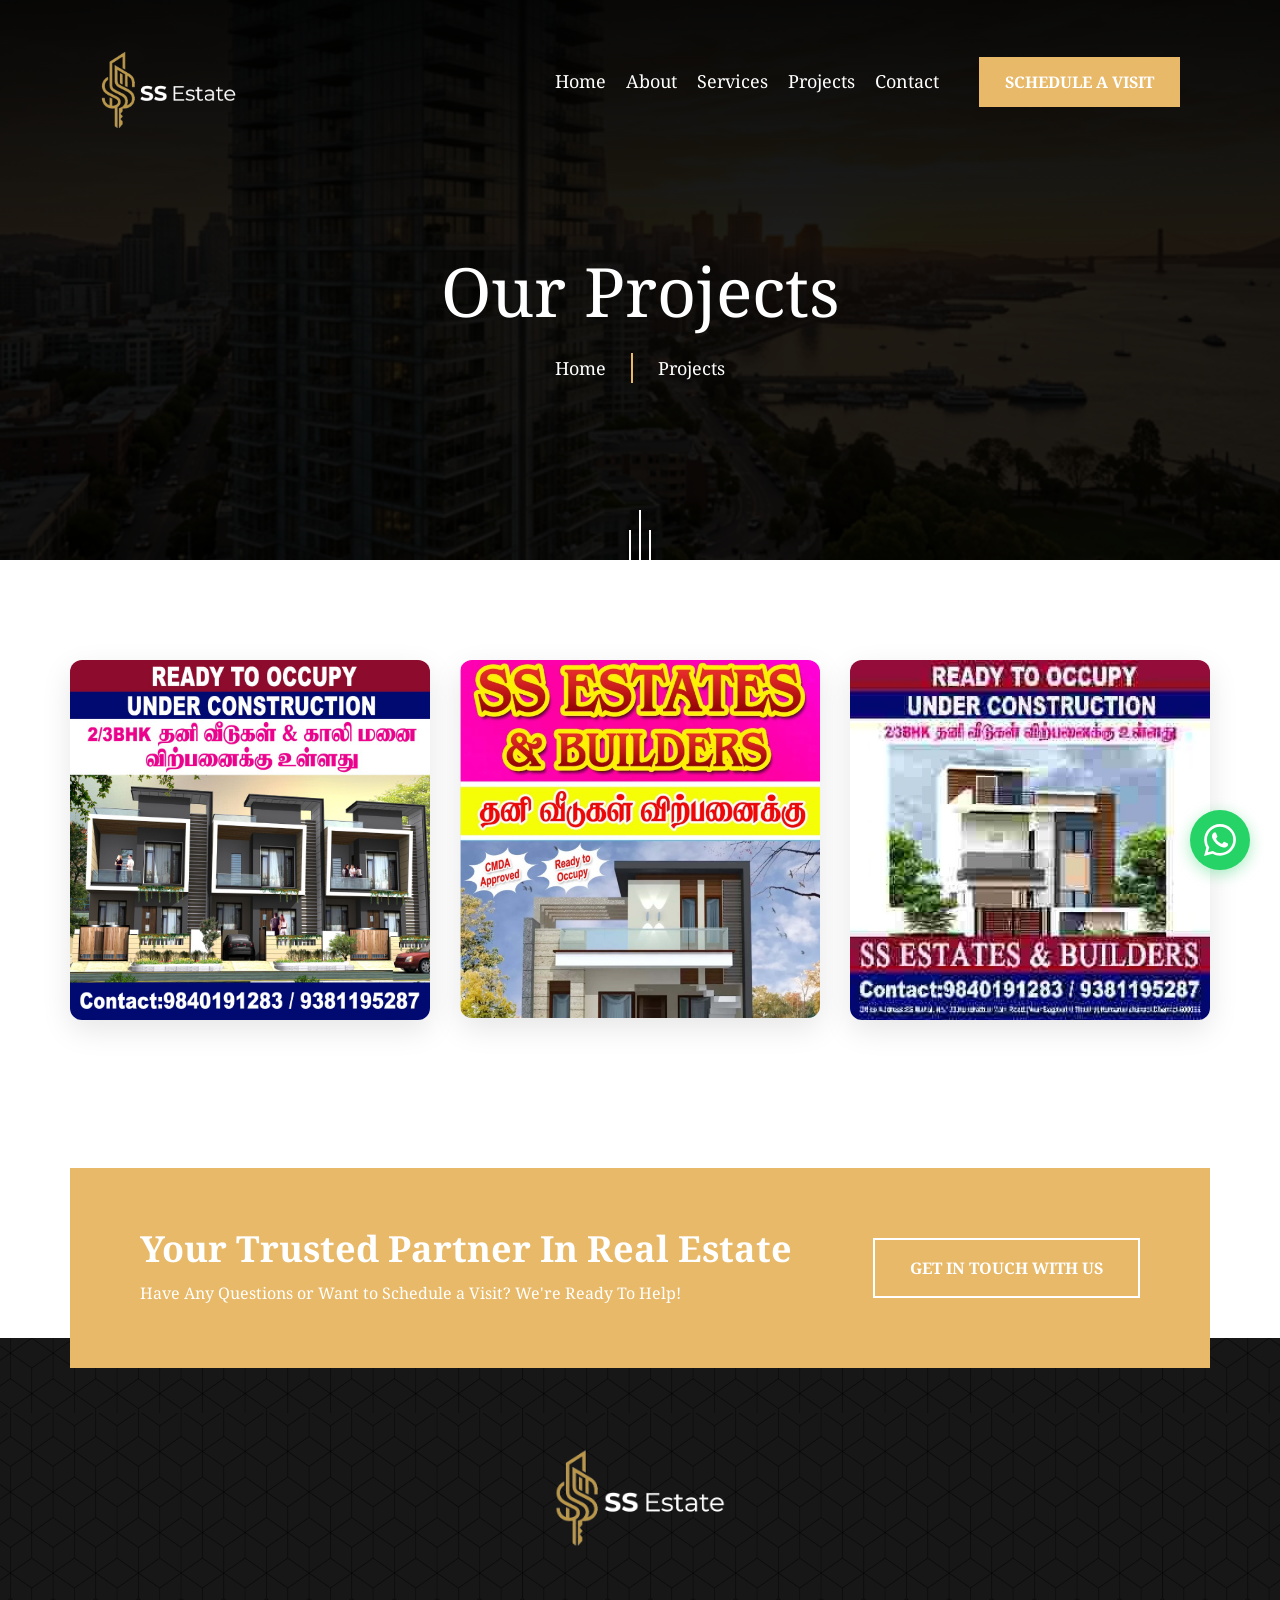
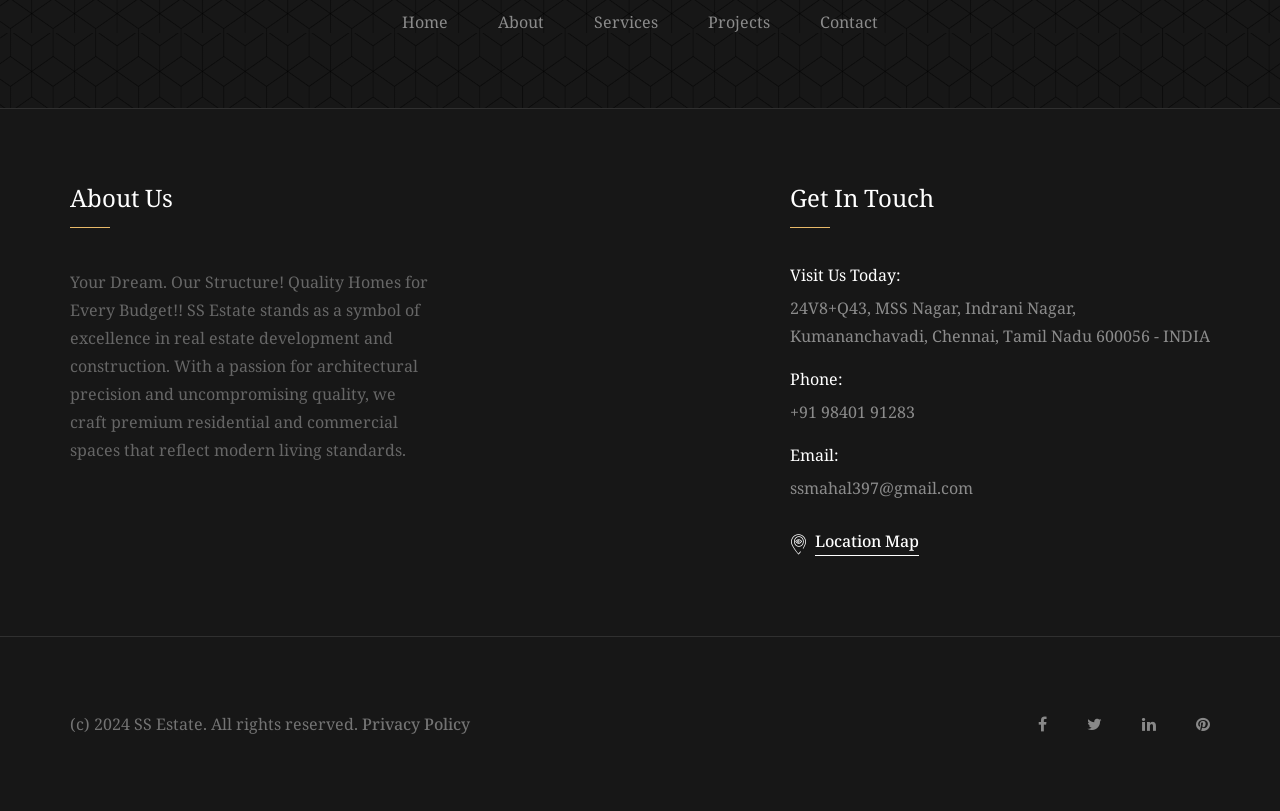
==== apartio-fullpack/1_html-files/apartments-1.html @ 4179a53d "Fixed subfolder and added all files" ====
<!DOCTYPE html>
<html lang="en">

<head>
    <meta charset="UTF-8">
    <title>Projects || SS Estate || High-Growth Land Investment</title>

    <!-- responsive meta -->
    <meta name="viewport" content="width=device-width, initial-scale=1">
    <!-- For IE -->
    <meta http-equiv="X-UA-Compatible" content="IE=edge">

    <link rel="stylesheet" href="assets/css/aos.css">
    <link rel="stylesheet" href="assets/css/bootstrap.min.css">
    <link rel="stylesheet" href="assets/css/imp.css">
    <link rel="stylesheet" href="assets/css/custom-animate.css">
    <link rel="stylesheet" href="assets/css/flaticon.css">
    <link rel="stylesheet" href="assets/css/font-awesome.min.css">
    <link rel="stylesheet" href="assets/css/owl.css">
    <link rel="stylesheet" href="assets/css/magnific-popup.css">
    <link rel="stylesheet" href="assets/css/scrollbar.css">
    <link rel="stylesheet" href="assets/css/hiddenbar.css">
    <link rel="stylesheet" href="assets/css/icomoon.css">

    <link rel="stylesheet" href="assets/css/color.css">
    <link href="assets/css/color/theme-color.css" id="jssDefault" rel="stylesheet">
    <link rel="stylesheet" href="assets/css/rtl.css">
    <link rel="stylesheet" href="assets/css/style.css">
    <link rel="stylesheet" href="assets/css/responsive.css">
    <!-- Favicon -->
    <link rel="apple-touch-icon" sizes="180x180" href="assets/images/favicon/apple-touch-icon.png">
    <link rel="icon" type="image/png" href="assets/images/favicon/favicon-32x32.png" sizes="32x32">
    <link rel="icon" type="image/png" href="assets/images/favicon/favicon-16x16.png" sizes="16x16">

    <!-- Fixing Internet Explorer-->
    <!--[if lt IE 9]>
        <script src="http://html5shiv.googlecode.com/svn/trunk/html5.js"></script>
        <script src="assets/js/html5shiv.js"></script>
    <![endif]-->

</head>

<body>

    <div class="boxed_wrapper ltr">

        <div class="preloader"></div>
        <!-- Main header-->
        <header class="main-header main-header-style-five">
            <!--Start Header-->
            <div class="header-style5">
                <div class="container-box">
                    <div class="outer-box clearfix">

                        <!--Header Left Style5-->
                        <div class="header-left-style5 pull-left">
                            <div class="logo">
                                <a href="index.html"><img src="assets/images/resources/logo-ssestate.png"
                                        alt="SS Estate Logo" title=""></a>
                            </div>
                        </div>

                        <!--Header Right Style5-->
                        <div class="header-right-style5 pull-right">
                            <div class="nav-outer clearfix">
                                <!--Mobile Navigation Toggler-->
                                <div class="mobile-nav-toggler">
                                    <div class="inner">
                                        <span class="icon-bar"></span>
                                        <span class="icon-bar"></span>
                                        <span class="icon-bar"></span>
                                    </div>
                                </div>

                                <!-- Main Menu -->
                                <!-- Main Menu -->
                                <nav class="main-menu style5 navbar-expand-md navbar-light">
                                    <div class="collapse navbar-collapse show clearfix" id="navbarSupportedContent">
                                        <ul class="navigation clearfix">
                                            <li><a href="index-2.html">Home</a></li>
                                            <li><a href="about.html">About</a></li>
                                            <li><a href="services.html">Services</a></li>
                                            <li><a href="apartments-1.html">Projects</a></li>
                                            <li><a href="contact.html">Contact</a></li>
                                        </ul>
                                    </div>
                                </nav>
                                <!-- Main Menu End-->
                                <!-- Main Menu End-->
                            </div>

                            <div class="header-button-style5 style5instyle6">
                                <div class="phn-number"><a href="tel:+919840191283"><span class="icon-phone"></span>+91
                                        98401 91283</a></div>
                                <div class="button-box">
                                    <a class="btn-one" href="https://wa.me/919840191283" target="_blank" rel="noopener noreferrer"><span class="txt">Schedule A visit</span></a>
                                </div>
                            </div>

                        </div>

                    </div>
                </div>
            </div>
            <!--End header Top-->

            <!--Sticky Header-->
            <div class="sticky-header">
                <div class="container">
                    <div class="clearfix">
                        <!--Logo-->
                        <div class="logo float-left">
                            <a href="index.html" class="img-responsive"><img
                                    src="assets/images/resources/logo-ssestate.png" alt="SS Estate Logo" title=""></a>
                        </div>
                        <!--Right Col-->
                        <div class="right-col float-right">
                            <!-- Main Menu -->
                            <nav class="main-menu clearfix">
                                <!--Keep This Empty / Menu will come through Javascript-->
                            </nav>
                        </div>
                    </div>
                </div>
            </div>
            <!--End Sticky Header-->

            <!-- Mobile Menu  -->
            <div class="mobile-menu">
                <div class="menu-backdrop"></div>
                <div class="close-btn"><span class="icon flaticon-multiply"></span></div>

                <nav class="menu-box">
                    <div class="nav-logo"><a href="index.html"><img src="assets/images/resources/logo-ssestate.png"
                                alt="SS Estate Logo" title=""></a></div>
                    <div class="menu-outer">
                        <!--Here Menu Will Come Automatically Via Javascript / Same Menu as in Header-->
                    </div>
                    <!--Social Links-->
                    <div class="social-links">
                        <ul class="clearfix">
                            <li><a href="#"><span class="fab fa fa-facebook-square"></span></a></li>
                            <li><a href="#"><span class="fab fa fa-twitter-square"></span></a></li>
                            <li><a href="#"><span class="fab fa fa-pinterest-square"></span></a></li>
                            <li><a href="#"><span class="fab fa fa-google-plus-square"></span></a></li>
                            <li><a href="#"><span class="fab fa fa-youtube-square"></span></a></li>
                        </ul>
                    </div>
                </nav>
            </div>
            <!-- End Mobile Menu -->
        </header>

        <!--Start breadcrumb area-->
        <section class="breadcrumb-area"
            style="background-image: linear-gradient(rgba(0, 0, 0, 0.6), rgba(0, 0, 0, 0.6)), url(assets/images/parallax-background/projects-header-bg.png);">
            <div class="border-box">
                <ul>
                    <li></li>
                    <li class="middle"></li>
                    <li></li>
                </ul>
            </div>
            <div class="container">
                <div class="row">
                    <div class="col-xl-12">
                        <div class="inner-content text-center clearfix">
                            <div class="title wow slideInDown animated" data-wow-delay="0.3s"
                                data-wow-duration="1500ms">
                                <h2 style="color: #ffffff;">Our Projects</h2>
                            </div>
                            <div class="breadcrumb-menu wow slideInUp animated" data-wow-delay="0.3s"
                                data-wow-duration="1500ms">
                                <ul class="clearfix">
                                    <li><a href="index.html" style="color: #ffffff;">Home</a></li>
                                    <li class="active" style="color: #ffffff;">Projects</li>
                                </ul>
                            </div>
                        </div>
                    </div>
                </div>
            </div>
        </section>
        <!--End breadcrumb area-->

        <!--Start Apartments Banner Area-->
        <section class="apartments-style1-area" style="padding: 100px 0;">
            <div class="container">
                <div class="row">
                    <!--Start Project Banner 1-->
                    <div class="col-xl-4 col-lg-4 col-md-6 mb-5">
                        <div class="project-banner-card" style="width: 100%; border-radius: 12px; overflow: hidden; box-shadow: 0 10px 30px rgba(0,0,0,0.1); transition: transform 0.3s ease;">
                            <img src="assets/images/apartments/banner-1.jpg" alt="Project Banner 1" style="width: 100%; height: auto; display: block;" onmouseover="this.parentElement.style.transform='translateY(-10px)'" onmouseout="this.parentElement.style.transform='translateY(0)'">
                        </div>
                    </div>
                    <!--End Project Banner 1-->
                    
                    <!--Start Project Banner 2-->
                    <div class="col-xl-4 col-lg-4 col-md-6 mb-5">
                        <div class="project-banner-card" style="width: 100%; border-radius: 12px; overflow: hidden; box-shadow: 0 10px 30px rgba(0,0,0,0.1); transition: transform 0.3s ease;">
                            <img src="assets/images/apartments/banner-2.png" alt="Project Banner 2" style="width: 100%; height: auto; display: block;" onmouseover="this.parentElement.style.transform='translateY(-10px)'" onmouseout="this.parentElement.style.transform='translateY(0)'">
                        </div>
                    </div>
                    <!--End Project Banner 2-->
                    
                    <!--Start Project Banner 3-->
                    <div class="col-xl-4 col-lg-4 col-md-6 mb-5">
                        <div class="project-banner-card" style="width: 100%; border-radius: 12px; overflow: hidden; box-shadow: 0 10px 30px rgba(0,0,0,0.1); transition: transform 0.3s ease;">
                            <img src="assets/images/apartments/banner-3.jpg" alt="Project Banner 3" style="width: 100%; height: auto; display: block;" onmouseover="this.parentElement.style.transform='translateY(-10px)'" onmouseout="this.parentElement.style.transform='translateY(0)'">
                        </div>
                    </div>
                    <!--End Project Banner 3-->
                </div>
            </div>
        </section>
        <!--End Apartments Banner Area-->

        <!--Start Slogan Area Style2-->
        <section class="slogan-area style2">
            <div class="container">
                <div class="row">
                    <div class="col-xl-12">
                        <div class="slogan-content style2 style2instyle3">
                            <div class="title">
                                <h2>Your Trusted Partner In Real Estate</h2>
                                <p>Have Any Questions or Want to Schedule a Visit? We're Ready To Help!</p>
                            </div>
                            <div class="button-box">
                                <a class="btn-one" href="contact.html"><span class="txt">get in touch with us</span></a>
                            </div>
                        </div>
                    </div>
                </div>
            </div>
        </section>
        <!--End Slogan Area Style2-->

        <!--Start footer area-->
        <footer class="footer-area style3">
            <div class="container-box">
                <div class="footer-top footer-top-style3">
                    <div class="footer-top-style3-bg"
                        style="background-image: url(assets/images/pattern/footer-top-style3-bg.png)"></div>
                    <div class="container">
                        <div class="row">
                            <div class="col-xl-12">
                                <div class="footer-logo text-center">
                                    <a href="index.html"><img src="assets/images/resources/logo-ssestate.png"
                                            alt="SS Estate Logo" title=""></a>
                                </div>
                                <div class="footer-menu">
                                    <ul class="clearfix text-center">
                                        <li><a href="index-2.html">Home</a></li>
                                        <li><a href="about.html">About</a></li>
                                        <li><a href="services.html">Services</a></li>
                                        <li><a href="apartments-1.html">Projects</a></li>
                                        <li><a href="contact.html">Contact</a></li>
                                    </ul>
                                </div>
                            </div>
                        </div>
                    </div>
                </div>

                <div class="footer style3">
                    <div class="container">
                        <div class="footer-content-box">
                            <div class="row">
                                <!--Start single footer widget-->
                                <div class="col-xl-4 col-lg-6 col-md-6 col-sm-12 wow animated fadeInUp"
                                    data-wow-delay="0.1s">
                                    <div class="single-footer-widget style3 marbtm">
                                        <div class="title">
                                            <h3>About Us</h3>
                                        </div>
                                        <div class="footer-contact-info">
                                            <p>Your Dream. Our Structure! Quality Homes for Every Budget!! SS Estate
                                                stands as a symbol of excellence in real estate development and
                                                construction. With a passion for architectural precision and
                                                uncompromising quality, we craft premium residential and commercial
                                                spaces that reflect modern living standards.</p>
                                        </div>
                                    </div>
                                </div>
                                <!--End single footer widget-->

                                <!--Start single footer widget-->
                                <div class="col-xl-8 col-lg-6 col-md-6 col-sm-12 d-flex justify-content-end wow animated fadeInUp"
                                    data-wow-delay="0.3s">
                                    <div class="single-footer-widget style3 marbtm">
                                        <div class="title">
                                            <h3>Get In Touch</h3>
                                        </div>
                                        <div class="footer-contact-info">
                                            <ul>
                                                <li>
                                                    <h5>Visit Us Today:</h5>
                                                    <p>24V8+Q43, MSS Nagar, Indrani Nagar, <br> Kumananchavadi,
                                                        Chennai, Tamil Nadu 600056 - INDIA</p>
                                                </li>
                                                <li>
                                                    <h5>Phone:</h5>
                                                    <p><a href="tel:+919840191283">+91 98401 91283</a></p>
                                                </li>
                                                <li>
                                                    <h5>Email:</h5>
                                                    <p><a href="mailto:ssmahal397@gmail.com">ssmahal397@gmail.com</a></p>
                                                </li>
                                            </ul>
                                        </div>
                                        <div class="location-map">
                                            <p><span class="icon-icon67"></span><a
                                                    href="https://maps.app.goo.gl/pwyfQbr5tHgYxEXT9"
                                                    target="_blank">Location Map</a></p>
                                        </div>
                                    </div>
                                </div>
                                <!--End single footer widget-->
                            </div>
                        </div>
                    </div>
                </div>

                <div class="footer-bottom">
                    <div class="container">
                        <div class="outer-box">
                            <div class="copyright-text">
                                <p>(c) 2024 SS Estate. All rights reserved. <a href="#">Privacy Policy</a></p>
                            </div>
                            <div class="footer-social-link">
                                <ul>
                                    <li>
                                        <a href="#"><i class="fa fa-facebook" aria-hidden="true"></i></a>
                                    </li>
                                    <li>
                                        <a href="#"><i class="fa fa-twitter" aria-hidden="true"></i></a>
                                    </li>
                                    <li>
                                        <a href="#"><i class="fa fa-linkedin" aria-hidden="true"></i></a>
                                    </li>
                                    <li>
                                        <a href="#"><i class="fa fa-pinterest" aria-hidden="true"></i></a>
                                    </li>
                                </ul>
                            </div>
                        </div>
                    </div>
                </div>

            </div>
        </footer>
        <!--End footer area-->

    </div>




    <script src="assets/js/jquery.js"></script>
    <script src="assets/js/aos.js"></script>
    <script src="assets/js/appear.js"></script>
    <script src="assets/js/bootstrap.bundle.min.js"></script>
    <script src="assets/js/bootstrap-select.min.js"></script>
    <script src="assets/js/isotope.js"></script>
    <script src="assets/js/jquery.bxslider.min.js"></script>
    <script src="assets/js/jquery.countdown.min.js"></script>
    <script src="assets/js/jquery.countTo.js"></script>
    <script src="assets/js/jquery.easing.min.js"></script>
    <script src="assets/js/jquery.enllax.min.js"></script>
    <script src="assets/js/jquery.fancybox.js"></script>
    <script src="assets/js/jquery.magnific-popup.min.js"></script>
    <script src="assets/js/jquery.paroller.min.js"></script>
    <script src="assets/js/jquery.polyglot.language.switcher.js"></script>
    <script src="assets/js/jQuery.style.switcher.min.js"></script>
    <script src="assets/js/jquery-ui.js"></script>
    <script src="assets/js/knob.js"></script>
    <script src="assets/js/map-script.js"></script>
    <script src="assets/js/owl.js"></script>
    <script src="assets/js/pagenav.js"></script>
    <script src="assets/js/parallax.min.js"></script>
    <script src="assets/js/scrollbar.js"></script>
    <script src="assets/js/slick.js"></script>
    <script src="assets/js/timePicker.js"></script>
    <script src="assets/js/validation.js"></script>
    <script src="assets/js/wow.js"></script>

    <!-- thm custom script -->
    <script src="assets/js/custom.js"></script>




<!-- WhatsApp Floating Button -->
<a href="https://wa.me/919840191283" target="_blank" rel="noopener noreferrer" id="whatsapp-float" style="
    position: fixed;
    bottom: 30px;
    right: 30px;
    z-index: 99999;
    width: 60px;
    height: 60px;
    background: #25D366;
    border-radius: 50%;
    display: flex;
    align-items: center;
    justify-content: center;
    box-shadow: 0 4px 15px rgba(37, 211, 102, 0.4);
    transition: transform 0.3s ease, box-shadow 0.3s ease;
    text-decoration: none;
" onmouseover="this.style.transform='scale(1.1)';this.style.boxShadow='0 6px 20px rgba(37,211,102,0.6)'" onmouseout="this.style.transform='scale(1)';this.style.boxShadow='0 4px 15px rgba(37,211,102,0.4)'">
    <svg xmlns="http://www.w3.org/2000/svg" width="32" height="32" viewBox="0 0 24 24" fill="#ffffff">
        <path d="M17.472 14.382c-.297-.149-1.758-.867-2.03-.967-.273-.099-.471-.148-.67.15-.197.297-.767.966-.94 1.164-.173.199-.347.223-.644.075-.297-.15-1.255-.463-2.39-1.475-.883-.788-1.48-1.761-1.653-2.059-.173-.297-.018-.458.13-.606.134-.133.298-.347.446-.52.149-.174.198-.298.298-.497.099-.198.05-.371-.025-.52-.075-.149-.669-1.612-.916-2.207-.242-.579-.487-.5-.669-.51-.173-.008-.371-.01-.57-.01-.198 0-.52.074-.792.372-.272.297-1.04 1.016-1.04 2.479 0 1.462 1.065 2.875 1.213 3.074.149.198 2.096 3.2 5.077 4.487.709.306 1.262.489 1.694.625.712.227 1.36.195 1.871.118.571-.085 1.758-.719 2.006-1.413.248-.694.248-1.289.173-1.413-.074-.124-.272-.198-.57-.347m-5.421 7.403h-.004a9.87 9.87 0 01-5.031-1.378l-.361-.214-3.741.982.998-3.648-.235-.374a9.86 9.86 0 01-1.51-5.26c.001-5.45 4.436-9.884 9.888-9.884 2.64 0 5.122 1.03 6.988 2.898a9.825 9.825 0 012.893 6.994c-.003 5.45-4.437 9.884-9.885 9.884m8.413-18.297A11.815 11.815 0 0012.05 0C5.495 0 .16 5.335.157 11.892c0 2.096.547 4.142 1.588 5.945L.057 24l6.305-1.654a11.882 11.882 0 005.683 1.448h.005c6.554 0 11.89-5.335 11.893-11.893a11.821 11.821 0 00-3.48-8.413z"/>
    </svg>
</a>

</body>

</html>
---- apartio-fullpack/1_html-files/assets/css/imp.css ----
/* Remove Chrome Input Field's Unwanted Yellow Background Color */
input:-webkit-autofill, 
input:-webkit-autofill:hover, 
input:-webkit-autofill:focus {
    -webkit-box-shadow: 0 0 0px 1000px white inset !important;
}
::-webkit-input-placeholder { / Chrome/Opera/Safari /
    color: #000 !important;
}
::-moz-placeholder { / Firefox 19+ /
    color: #000 !important;
}
::-ms-input-placeholder { / IE 10+ /
    color: #000 !important;
}
::-moz-placeholder { / Firefox 18- /
    color: #000 !important;
}
.owl-carousel .owl-dots{
    margin: 0 !important;    
}
.pd-120-0-80{
    padding: 120px 0 80px !important;
}
.pd-100-0-0 {
    padding: 100px 0 0px !important;
}


/* Jquery ui select css */
.ui-state-default {
    width: auto !important;
}
.ui-selectmenu-open .ui-widget-content {
    border: 1px solid #1d1d1d !important;
    background: #ffffff !important;
    color: #222222 !important;
    border-radius: 0 !important;
}
/* Jquery ui select hover bg css */
.ui-selectmenu-open .ui-widget-content .ui-state-focus {
    border: 1px solid #1d1d1d !important;
    background: #1d1d1d !important;
    font-weight: normal !important;
    color: #ffffff !important;
    font-size: 13px !important;
}
/* Jquery ui select hover some change css */
.ui-selectmenu-open .ui-menu .ui-menu-item {
    border: 1px solid transparent !important;
    position: relative !important;
    margin: 0;
    padding: 5px 15px !important;
    cursor: pointer !important;
    font-size: 13px !important;
    text-transform: none !important;
}
.ui-selectmenu-menu .ui-menu {
    padding-bottom: 0px !important;
}


.contact-info-area .contact-form textarea:-webkit-input-placeholder {
    color: #83888d !important;
}
.contact-info-area .contact-form textarea:-moz-placeholder { /* Firefox 18- */
    color: #83888d !important;
}
.contact-info-area .contact-form textarea:-moz-placeholder {  /* Firefox 19+ */
    color: #83888d !important;  
}
.contact-info-area .contact-form textarea:-ms-input-placeholder {
    color: #83888d !important;  
}


#contact-form input[type="text"].error{
    border-color: red;
}
#contact-form input[type="email"].error{
    border-color: red;
}
#contact-form select.error {
    border-color: red;
}
#contact-form textarea.error{
    border-color: red;
}
#contact-form label.error {
    display: none !important;
}
---- apartio-fullpack/1_html-files/assets/css/flaticon.css ----
@font-face {
  font-family: "Flaticon";
  src: url("../fonts/flaticon.eot");
  src: url("../fonts/flaticon.eot?#iefix") format("embedded-opentype"),
       url("../fonts/flaticon.woff") format("woff"),
       url("../fonts/flaticon.ttf") format("truetype"),
       url("../fonts/flaticon.svg#Flaticon") format("svg");
  font-weight: normal;
  font-style: normal;
}

@media screen and (-webkit-min-device-pixel-ratio:0) {
  @font-face {
    font-family: "Flaticon";
    src: url("../fonts/flaticon.svg#Flaticon") format("svg");
  }
}



[class^="flaticon-"]:before, [class*=" flaticon-"]:before,
[class^="flaticon-"]:after, [class*=" flaticon-"]:after {   
	font-family: Flaticon;
	font-style: normal;
}









.flaticon-allah-word:before { content: "\f100"; }
.flaticon-multiply:before { content: "\f101"; }
.flaticon-clock:before { content: "\f102"; }
.flaticon-plus:before { content: "\f103"; }
.flaticon-minus:before { content: "\f104"; }
.flaticon-play-button:before { content: "\f105"; }
.flaticon-play-button-1:before { content: "\f106"; }
.flaticon-star-of-favorites-outline:before { content: "\f107"; }
.flaticon-next:before { content: "\f108"; }
.flaticon-search:before { content: "\f109"; }
.flaticon-bag:before { content: "\f10a"; }
.flaticon-quote:before { content: "\f10b"; }
.flaticon-star:before { content: "\f10c"; }
.flaticon-favourite:before { content: "\f10d"; }
.flaticon-quote-1:before { content: "\f10e"; }
.flaticon-next-1:before { content: "\f10f"; }
.flaticon-file:before { content: "\f110"; }
.flaticon-doc:before { content: "\f111"; }
.flaticon-link:before { content: "\f112"; }
.flaticon-call:before { content: "\f113"; }
.flaticon-pin:before { content: "\f114"; }
.flaticon-calendar:before { content: "\f115"; }
.flaticon-verified:before { content: "\f116"; }
.flaticon-user:before { content: "\f117"; }
.flaticon-maps-and-flags:before { content: "\f118"; }
.flaticon-mail:before { content: "\f119"; }
.flaticon-tick:before { content: "\f11a"; }
.flaticon-check:before { content: "\f11b"; }
.flaticon-quote-2:before { content: "\f11c"; }
.flaticon-confirmation:before { content: "\f11d"; }
.flaticon-telephone:before { content: "\f11e"; }
.flaticon-email:before { content: "\f11f"; }
.flaticon-pin-1:before { content: "\f120"; }
.flaticon-placeholder:before { content: "\f121"; }
.flaticon-down-arrow:before { content: "\f122"; }
.flaticon-quote-3:before { content: "\f123"; }
.flaticon-open-archive:before { content: "\f124"; }
.flaticon-send:before { content: "\f125"; }
.flaticon-phone:before { content: "\f126"; }
.flaticon-envelope:before { content: "\f127"; }
.flaticon-pin-2:before { content: "\f128"; }
.flaticon-left-quotes-sign:before { content: "\f129"; }
.flaticon-phone-call:before { content: "\f12a"; }
.flaticon-tag:before { content: "\f12b"; }
.flaticon-search-interface-symbol:before { content: "\f12c"; }
.flaticon-at:before { content: "\f12d"; }
.flaticon-at-1:before { content: "\f12e"; }
.flaticon-basket:before { content: "\f12f"; }
.flaticon-chat:before { content: "\f130"; }
.flaticon-reply:before { content: "\f131"; }
.flaticon-earth-grid-symbol:before { content: "\f132"; }
.flaticon-twitter:before { content: "\f133"; }
.flaticon-armchair:before { content: "\f134"; }
.flaticon-alarm-clock:before { content: "\f135"; }
.flaticon-wallpaper:before { content: "\f136"; }
.flaticon-wallpaper-1:before { content: "\f137"; }
.flaticon-wallpaper-2:before { content: "\f138"; }
.flaticon-up-arrow:before { content: "\f139"; }
.flaticon-time-management:before { content: "\f13a"; }
.flaticon-user-1:before { content: "\f13b"; }
.flaticon-speech-bubble-comment:before { content: "\f13c"; }
.flaticon-medal:before { content: "\f13d"; }
.flaticon-wallpaper-3:before { content: "\f13e"; }
.flaticon-wallpaper-4:before { content: "\f13f"; }
.flaticon-graphic-designer:before { content: "\f140"; }
.flaticon-left-arrow-1:before { content: "\f141"; }
.flaticon-contact:before { content: "\f142"; }
.flaticon-wallpaper-5:before { content: "\f143"; }
.flaticon-address:before { content: "\f144"; }
---- apartio-fullpack/1_html-files/assets/css/scrollbar.css ----
.mCustomScrollbar{-ms-touch-action:none;touch-action:none}.mCustomScrollbar.mCS_no_scrollbar,.mCustomScrollbar.mCS_touch_action{-ms-touch-action:auto;touch-action:auto}.mCustomScrollBox{position:relative;overflow:hidden;height:100%;max-width:100%;outline:0;direction:ltr}.mCSB_container{overflow:hidden;width:auto;height:auto}.mCSB_inside>.mCSB_container{margin-right:30px}.mCSB_container.mCS_no_scrollbar_y.mCS_y_hidden{margin-right:0}.mCS-dir-rtl>.mCSB_inside>.mCSB_container{margin-right:0;margin-left:30px}.mCS-dir-rtl>.mCSB_inside>.mCSB_container.mCS_no_scrollbar_y.mCS_y_hidden{margin-left:0}.mCSB_scrollTools{position:absolute;width:16px;height:auto;left:auto;top:0;right:0;bottom:0;opacity:.75;filter:"alpha(opacity=75)";-ms-filter:"alpha(opacity=75)"}.mCSB_outside+.mCSB_scrollTools{right:-26px}.mCS-dir-rtl>.mCSB_inside>.mCSB_scrollTools,.mCS-dir-rtl>.mCSB_outside+.mCSB_scrollTools{right:auto;left:0}.mCS-dir-rtl>.mCSB_outside+.mCSB_scrollTools{left:-26px}.mCSB_scrollTools .mCSB_draggerContainer{position:absolute;top:0;left:0;bottom:0;right:0;height:auto}.mCSB_scrollTools a+.mCSB_draggerContainer{margin:20px 0}.mCSB_scrollTools .mCSB_draggerRail{width:2px;height:100%;margin:0 auto;-webkit-border-radius:16px;-moz-border-radius:16px;border-radius:16px}.mCSB_scrollTools .mCSB_dragger{cursor:pointer;width:100%;height:30px;z-index:1}.mCSB_scrollTools .mCSB_dragger .mCSB_dragger_bar{position:relative;width:4px;height:100%;margin:0 auto;-webkit-border-radius:16px;-moz-border-radius:16px;border-radius:16px;text-align:center}.mCSB_scrollTools_vertical.mCSB_scrollTools_onDrag_expand .mCSB_dragger.mCSB_dragger_onDrag_expanded .mCSB_dragger_bar,.mCSB_scrollTools_vertical.mCSB_scrollTools_onDrag_expand .mCSB_draggerContainer:hover .mCSB_dragger .mCSB_dragger_bar{width:12px}.mCSB_scrollTools_vertical.mCSB_scrollTools_onDrag_expand .mCSB_dragger.mCSB_dragger_onDrag_expanded+.mCSB_draggerRail,.mCSB_scrollTools_vertical.mCSB_scrollTools_onDrag_expand .mCSB_draggerContainer:hover .mCSB_draggerRail{width:8px}.mCSB_scrollTools .mCSB_buttonDown,.mCSB_scrollTools .mCSB_buttonUp{display:block;position:absolute;height:20px;width:100%;overflow:hidden;margin:0 auto;cursor:pointer}.mCSB_scrollTools .mCSB_buttonDown{bottom:0}.mCSB_horizontal.mCSB_inside>.mCSB_container{margin-right:0;margin-bottom:30px}.mCSB_horizontal.mCSB_outside>.mCSB_container{min-height:100%}.mCSB_horizontal>.mCSB_container.mCS_no_scrollbar_x.mCS_x_hidden{margin-bottom:0}.mCSB_scrollTools.mCSB_scrollTools_horizontal{width:auto;height:16px;top:auto;right:0;bottom:0;left:0}.mCustomScrollBox+.mCSB_scrollTools+.mCSB_scrollTools.mCSB_scrollTools_horizontal,.mCustomScrollBox+.mCSB_scrollTools.mCSB_scrollTools_horizontal{bottom:-26px}.mCSB_scrollTools.mCSB_scrollTools_horizontal a+.mCSB_draggerContainer{margin:0 20px}.mCSB_scrollTools.mCSB_scrollTools_horizontal .mCSB_draggerRail{width:100%;height:2px;margin:7px 0}.mCSB_scrollTools.mCSB_scrollTools_horizontal .mCSB_dragger{width:30px;height:100%;left:0}.mCSB_scrollTools.mCSB_scrollTools_horizontal .mCSB_dragger .mCSB_dragger_bar{width:100%;height:4px;margin:6px auto}.mCSB_scrollTools_horizontal.mCSB_scrollTools_onDrag_expand .mCSB_dragger.mCSB_dragger_onDrag_expanded .mCSB_dragger_bar,.mCSB_scrollTools_horizontal.mCSB_scrollTools_onDrag_expand .mCSB_draggerContainer:hover .mCSB_dragger .mCSB_dragger_bar{height:12px;margin:2px auto}.mCSB_scrollTools_horizontal.mCSB_scrollTools_onDrag_expand .mCSB_dragger.mCSB_dragger_onDrag_expanded+.mCSB_draggerRail,.mCSB_scrollTools_horizontal.mCSB_scrollTools_onDrag_expand .mCSB_draggerContainer:hover .mCSB_draggerRail{height:8px;margin:4px 0}.mCSB_scrollTools.mCSB_scrollTools_horizontal .mCSB_buttonLeft,.mCSB_scrollTools.mCSB_scrollTools_horizontal .mCSB_buttonRight{display:block;position:absolute;width:20px;height:100%;overflow:hidden;margin:0 auto;cursor:pointer}.mCSB_scrollTools.mCSB_scrollTools_horizontal .mCSB_buttonLeft{left:0}.mCSB_scrollTools.mCSB_scrollTools_horizontal .mCSB_buttonRight{right:0}.mCSB_container_wrapper{position:absolute;height:auto;width:auto;overflow:hidden;top:0;left:0;right:0;bottom:0;margin-right:30px;margin-bottom:30px}.mCSB_container_wrapper>.mCSB_container{padding-right:30px;padding-bottom:30px}.mCSB_vertical_horizontal>.mCSB_scrollTools.mCSB_scrollTools_vertical{bottom:20px}.mCSB_vertical_horizontal>.mCSB_scrollTools.mCSB_scrollTools_horizontal{right:20px}.mCSB_container_wrapper.mCS_no_scrollbar_x.mCS_x_hidden+.mCSB_scrollTools.mCSB_scrollTools_vertical{bottom:0}.mCS-dir-rtl>.mCustomScrollBox.mCSB_vertical_horizontal.mCSB_inside>.mCSB_scrollTools.mCSB_scrollTools_horizontal,.mCSB_container_wrapper.mCS_no_scrollbar_y.mCS_y_hidden+.mCSB_scrollTools~.mCSB_scrollTools.mCSB_scrollTools_horizontal{right:0}.mCS-dir-rtl>.mCustomScrollBox.mCSB_vertical_horizontal.mCSB_inside>.mCSB_scrollTools.mCSB_scrollTools_horizontal{left:20px}.mCS-dir-rtl>.mCustomScrollBox.mCSB_vertical_horizontal.mCSB_inside>.mCSB_container_wrapper.mCS_no_scrollbar_y.mCS_y_hidden+.mCSB_scrollTools~.mCSB_scrollTools.mCSB_scrollTools_horizontal{left:0}.mCS-dir-rtl>.mCSB_inside>.mCSB_container_wrapper{margin-right:0;margin-left:30px}.mCSB_container_wrapper.mCS_no_scrollbar_y.mCS_y_hidden>.mCSB_container{padding-right:0;-webkit-box-sizing:border-box;-moz-box-sizing:border-box;box-sizing:border-box}.mCSB_container_wrapper.mCS_no_scrollbar_x.mCS_x_hidden>.mCSB_container{padding-bottom:0;-webkit-box-sizing:border-box;-moz-box-sizing:border-box;box-sizing:border-box}.mCustomScrollBox.mCSB_vertical_horizontal.mCSB_inside>.mCSB_container_wrapper.mCS_no_scrollbar_y.mCS_y_hidden{margin-right:0;margin-left:0}.mCustomScrollBox.mCSB_vertical_horizontal.mCSB_inside>.mCSB_container_wrapper.mCS_no_scrollbar_x.mCS_x_hidden{margin-bottom:0}.mCSB_scrollTools,.mCSB_scrollTools .mCSB_buttonDown,.mCSB_scrollTools .mCSB_buttonLeft,.mCSB_scrollTools .mCSB_buttonRight,.mCSB_scrollTools .mCSB_buttonUp,.mCSB_scrollTools .mCSB_dragger .mCSB_dragger_bar{-webkit-transition:opacity .2s ease-in-out,background-color .2s ease-in-out;-moz-transition:opacity .2s ease-in-out,background-color .2s ease-in-out;-o-transition:opacity .2s ease-in-out,background-color .2s ease-in-out;transition:opacity .2s ease-in-out,background-color .2s ease-in-out}.mCSB_scrollTools_horizontal.mCSB_scrollTools_onDrag_expand .mCSB_draggerRail,.mCSB_scrollTools_horizontal.mCSB_scrollTools_onDrag_expand .mCSB_dragger_bar,.mCSB_scrollTools_vertical.mCSB_scrollTools_onDrag_expand .mCSB_draggerRail,.mCSB_scrollTools_vertical.mCSB_scrollTools_onDrag_expand .mCSB_dragger_bar{-webkit-transition:width .2s ease-out .2s,height .2s ease-out .2s,margin-left .2s ease-out .2s,margin-right .2s ease-out .2s,margin-top .2s ease-out .2s,margin-bottom .2s ease-out .2s,opacity .2s ease-in-out,background-color .2s ease-in-out;-moz-transition:width .2s ease-out .2s,height .2s ease-out .2s,margin-left .2s ease-out .2s,margin-right .2s ease-out .2s,margin-top .2s ease-out .2s,margin-bottom .2s ease-out .2s,opacity .2s ease-in-out,background-color .2s ease-in-out;-o-transition:width .2s ease-out .2s,height .2s ease-out .2s,margin-left .2s ease-out .2s,margin-right .2s ease-out .2s,margin-top .2s ease-out .2s,margin-bottom .2s ease-out .2s,opacity .2s ease-in-out,background-color .2s ease-in-out;transition:width .2s ease-out .2s,height .2s ease-out .2s,margin-left .2s ease-out .2s,margin-right .2s ease-out .2s,margin-top .2s ease-out .2s,margin-bottom .2s ease-out .2s,opacity .2s ease-in-out,background-color .2s ease-in-out}.mCS-autoHide>.mCustomScrollBox>.mCSB_scrollTools,.mCS-autoHide>.mCustomScrollBox~.mCSB_scrollTools{opacity:0;filter:"alpha(opacity=0)";-ms-filter:"alpha(opacity=0)"}.mCS-autoHide:hover>.mCustomScrollBox>.mCSB_scrollTools,.mCS-autoHide:hover>.mCustomScrollBox~.mCSB_scrollTools,.mCustomScrollBox:hover>.mCSB_scrollTools,.mCustomScrollBox:hover~.mCSB_scrollTools,.mCustomScrollbar>.mCustomScrollBox>.mCSB_scrollTools.mCSB_scrollTools_onDrag,.mCustomScrollbar>.mCustomScrollBox~.mCSB_scrollTools.mCSB_scrollTools_onDrag{opacity:1;filter:"alpha(opacity=100)";-ms-filter:"alpha(opacity=100)"}.mCSB_scrollTools .mCSB_draggerRail{background-color:#000;background-color:rgba(0,0,0,.4);filter:"alpha(opacity=40)";-ms-filter:"alpha(opacity=40)"}.mCSB_scrollTools .mCSB_dragger .mCSB_dragger_bar{background-color:#fff;background-color:rgba(255,255,255,.75);filter:"alpha(opacity=75)";-ms-filter:"alpha(opacity=75)"}.mCSB_scrollTools .mCSB_dragger:hover .mCSB_dragger_bar{background-color:#fff;background-color:rgba(255,255,255,.85);filter:"alpha(opacity=85)";-ms-filter:"alpha(opacity=85)"}.mCSB_scrollTools .mCSB_dragger.mCSB_dragger_onDrag .mCSB_dragger_bar,.mCSB_scrollTools .mCSB_dragger:active .mCSB_dragger_bar{background-color:#fff;background-color:rgba(255,255,255,.9);filter:"alpha(opacity=90)";-ms-filter:"alpha(opacity=90)"}.mCSB_scrollTools .mCSB_buttonDown,.mCSB_scrollTools .mCSB_buttonLeft,.mCSB_scrollTools .mCSB_buttonRight,.mCSB_scrollTools .mCSB_buttonUp{background-image:url(mCSB_buttons.html);background-repeat:no-repeat;opacity:.4;filter:"alpha(opacity=40)";-ms-filter:"alpha(opacity=40)"}.mCSB_scrollTools .mCSB_buttonUp{background-position:0 0}.mCSB_scrollTools .mCSB_buttonDown{background-position:0 -20px}.mCSB_scrollTools .mCSB_buttonLeft{background-position:0 -40px}.mCSB_scrollTools .mCSB_buttonRight{background-position:0 -56px}.mCSB_scrollTools .mCSB_buttonDown:hover,.mCSB_scrollTools .mCSB_buttonLeft:hover,.mCSB_scrollTools .mCSB_buttonRight:hover,.mCSB_scrollTools .mCSB_buttonUp:hover{opacity:.75;filter:"alpha(opacity=75)";-ms-filter:"alpha(opacity=75)"}.mCSB_scrollTools .mCSB_buttonDown:active,.mCSB_scrollTools .mCSB_buttonLeft:active,.mCSB_scrollTools .mCSB_buttonRight:active,.mCSB_scrollTools .mCSB_buttonUp:active{opacity:.9;filter:"alpha(opacity=90)";-ms-filter:"alpha(opacity=90)"}.mCS-dark.mCSB_scrollTools .mCSB_draggerRail{background-color:#000;background-color:rgba(0,0,0,.15)}.mCS-dark.mCSB_scrollTools .mCSB_dragger .mCSB_dragger_bar{background-color:#000;background-color:rgba(0,0,0,.75)}.mCS-dark.mCSB_scrollTools .mCSB_dragger:hover .mCSB_dragger_bar{background-color:rgba(0,0,0,.85)}.mCS-dark.mCSB_scrollTools .mCSB_dragger.mCSB_dragger_onDrag .mCSB_dragger_bar,.mCS-dark.mCSB_scrollTools .mCSB_dragger:active .mCSB_dragger_bar{background-color:rgba(0,0,0,.9)}.mCS-dark.mCSB_scrollTools .mCSB_buttonUp{background-position:-80px 0}.mCS-dark.mCSB_scrollTools .mCSB_buttonDown{background-position:-80px -20px}.mCS-dark.mCSB_scrollTools .mCSB_buttonLeft{background-position:-80px -40px}.mCS-dark.mCSB_scrollTools .mCSB_buttonRight{background-position:-80px -56px}.mCS-dark-2.mCSB_scrollTools .mCSB_draggerRail,.mCS-light-2.mCSB_scrollTools .mCSB_draggerRail{width:4px;background-color:#fff;background-color:rgba(255,255,255,.1);-webkit-border-radius:1px;-moz-border-radius:1px;border-radius:1px}.mCS-dark-2.mCSB_scrollTools .mCSB_dragger .mCSB_dragger_bar,.mCS-light-2.mCSB_scrollTools .mCSB_dragger .mCSB_dragger_bar{width:4px;background-color:#fff;background-color:rgba(255,255,255,.75);-webkit-border-radius:1px;-moz-border-radius:1px;border-radius:1px}.mCS-dark-2.mCSB_scrollTools_horizontal .mCSB_dragger .mCSB_dragger_bar,.mCS-dark-2.mCSB_scrollTools_horizontal .mCSB_draggerRail,.mCS-light-2.mCSB_scrollTools_horizontal .mCSB_dragger .mCSB_dragger_bar,.mCS-light-2.mCSB_scrollTools_horizontal .mCSB_draggerRail{width:100%;height:4px;margin:6px auto}.mCS-light-2.mCSB_scrollTools .mCSB_dragger:hover .mCSB_dragger_bar{background-color:#fff;background-color:rgba(255,255,255,.85)}.mCS-light-2.mCSB_scrollTools .mCSB_dragger.mCSB_dragger_onDrag .mCSB_dragger_bar,.mCS-light-2.mCSB_scrollTools .mCSB_dragger:active .mCSB_dragger_bar{background-color:#fff;background-color:rgba(255,255,255,.9)}.mCS-light-2.mCSB_scrollTools .mCSB_buttonUp{background-position:-32px 0}.mCS-light-2.mCSB_scrollTools .mCSB_buttonDown{background-position:-32px -20px}.mCS-light-2.mCSB_scrollTools .mCSB_buttonLeft{background-position:-40px -40px}.mCS-light-2.mCSB_scrollTools .mCSB_buttonRight{background-position:-40px -56px}.mCS-dark-2.mCSB_scrollTools .mCSB_draggerRail{background-color:#000;background-color:rgba(0,0,0,.1);-webkit-border-radius:1px;-moz-border-radius:1px;border-radius:1px}.mCS-dark-2.mCSB_scrollTools .mCSB_dragger .mCSB_dragger_bar{background-color:#000;background-color:rgba(0,0,0,.75);-webkit-border-radius:1px;-moz-border-radius:1px;border-radius:1px}.mCS-dark-2.mCSB_scrollTools .mCSB_dragger:hover .mCSB_dragger_bar{background-color:#000;background-color:rgba(0,0,0,.85)}.mCS-dark-2.mCSB_scrollTools .mCSB_dragger.mCSB_dragger_onDrag .mCSB_dragger_bar,.mCS-dark-2.mCSB_scrollTools .mCSB_dragger:active .mCSB_dragger_bar{background-color:#000;background-color:rgba(0,0,0,.9)}.mCS-dark-2.mCSB_scrollTools .mCSB_buttonUp{background-position:-112px 0}.mCS-dark-2.mCSB_scrollTools .mCSB_buttonDown{background-position:-112px -20px}.mCS-dark-2.mCSB_scrollTools .mCSB_buttonLeft{background-position:-120px -40px}.mCS-dark-2.mCSB_scrollTools .mCSB_buttonRight{background-position:-120px -56px}.mCS-dark-thick.mCSB_scrollTools .mCSB_draggerRail,.mCS-light-thick.mCSB_scrollTools .mCSB_draggerRail{width:4px;background-color:#fff;background-color:rgba(255,255,255,.1);-webkit-border-radius:2px;-moz-border-radius:2px;border-radius:2px}.mCS-dark-thick.mCSB_scrollTools .mCSB_dragger .mCSB_dragger_bar,.mCS-light-thick.mCSB_scrollTools .mCSB_dragger .mCSB_dragger_bar{width:6px;background-color:#fff;background-color:rgba(255,255,255,.75);-webkit-border-radius:2px;-moz-border-radius:2px;border-radius:2px}.mCS-dark-thick.mCSB_scrollTools_horizontal .mCSB_draggerRail,.mCS-light-thick.mCSB_scrollTools_horizontal .mCSB_draggerRail{width:100%;height:4px;margin:6px 0}.mCS-dark-thick.mCSB_scrollTools_horizontal .mCSB_dragger .mCSB_dragger_bar,.mCS-light-thick.mCSB_scrollTools_horizontal .mCSB_dragger .mCSB_dragger_bar{width:100%;height:6px;margin:5px auto}.mCS-light-thick.mCSB_scrollTools .mCSB_dragger:hover .mCSB_dragger_bar{background-color:#fff;background-color:rgba(255,255,255,.85)}.mCS-light-thick.mCSB_scrollTools .mCSB_dragger.mCSB_dragger_onDrag .mCSB_dragger_bar,.mCS-light-thick.mCSB_scrollTools .mCSB_dragger:active .mCSB_dragger_bar{background-color:#fff;background-color:rgba(255,255,255,.9)}.mCS-light-thick.mCSB_scrollTools .mCSB_buttonUp{background-position:-16px 0}.mCS-light-thick.mCSB_scrollTools .mCSB_buttonDown{background-position:-16px -20px}.mCS-light-thick.mCSB_scrollTools .mCSB_buttonLeft{background-position:-20px -40px}.mCS-light-thick.mCSB_scrollTools .mCSB_buttonRight{background-position:-20px -56px}.mCS-dark-thick.mCSB_scrollTools .mCSB_draggerRail{background-color:#000;background-color:rgba(0,0,0,.1);-webkit-border-radius:2px;-moz-border-radius:2px;border-radius:2px}.mCS-dark-thick.mCSB_scrollTools .mCSB_dragger .mCSB_dragger_bar{background-color:#000;background-color:rgba(0,0,0,.75);-webkit-border-radius:2px;-moz-border-radius:2px;border-radius:2px}.mCS-dark-thick.mCSB_scrollTools .mCSB_dragger:hover .mCSB_dragger_bar{background-color:#000;background-color:rgba(0,0,0,.85)}.mCS-dark-thick.mCSB_scrollTools .mCSB_dragger.mCSB_dragger_onDrag .mCSB_dragger_bar,.mCS-dark-thick.mCSB_scrollTools .mCSB_dragger:active .mCSB_dragger_bar{background-color:#000;background-color:rgba(0,0,0,.9)}.mCS-dark-thick.mCSB_scrollTools .mCSB_buttonUp{background-position:-96px 0}.mCS-dark-thick.mCSB_scrollTools .mCSB_buttonDown{background-position:-96px -20px}.mCS-dark-thick.mCSB_scrollTools .mCSB_buttonLeft{background-position:-100px -40px}.mCS-dark-thick.mCSB_scrollTools .mCSB_buttonRight{background-position:-100px -56px}.mCS-light-thin.mCSB_scrollTools .mCSB_draggerRail{background-color:#fff;background-color:rgba(255,255,255,.1)}.mCS-dark-thin.mCSB_scrollTools .mCSB_dragger .mCSB_dragger_bar,.mCS-light-thin.mCSB_scrollTools .mCSB_dragger .mCSB_dragger_bar{width:2px}.mCS-dark-thin.mCSB_scrollTools_horizontal .mCSB_draggerRail,.mCS-light-thin.mCSB_scrollTools_horizontal .mCSB_draggerRail{width:100%}.mCS-dark-thin.mCSB_scrollTools_horizontal .mCSB_dragger .mCSB_dragger_bar,.mCS-light-thin.mCSB_scrollTools_horizontal .mCSB_dragger .mCSB_dragger_bar{width:100%;height:2px;margin:7px auto}.mCS-dark-thin.mCSB_scrollTools .mCSB_draggerRail{background-color:#000;background-color:rgba(0,0,0,.15)}.mCS-dark-thin.mCSB_scrollTools .mCSB_dragger .mCSB_dragger_bar{background-color:#000;background-color:rgba(0,0,0,.75)}.mCS-dark-thin.mCSB_scrollTools .mCSB_dragger:hover .mCSB_dragger_bar{background-color:#000;background-color:rgba(0,0,0,.85)}.mCS-dark-thin.mCSB_scrollTools .mCSB_dragger.mCSB_dragger_onDrag .mCSB_dragger_bar,.mCS-dark-thin.mCSB_scrollTools .mCSB_dragger:active .mCSB_dragger_bar{background-color:#000;background-color:rgba(0,0,0,.9)}.mCS-dark-thin.mCSB_scrollTools .mCSB_buttonUp{background-position:-80px 0}.mCS-dark-thin.mCSB_scrollTools .mCSB_buttonDown{background-position:-80px -20px}.mCS-dark-thin.mCSB_scrollTools .mCSB_buttonLeft{background-position:-80px -40px}.mCS-dark-thin.mCSB_scrollTools .mCSB_buttonRight{background-position:-80px -56px}.mCS-rounded.mCSB_scrollTools .mCSB_draggerRail{background-color:#fff;background-color:rgba(255,255,255,.15)}.mCS-rounded-dark.mCSB_scrollTools .mCSB_dragger,.mCS-rounded-dots-dark.mCSB_scrollTools .mCSB_dragger,.mCS-rounded-dots.mCSB_scrollTools .mCSB_dragger,.mCS-rounded.mCSB_scrollTools .mCSB_dragger{height:14px}.mCS-rounded-dark.mCSB_scrollTools .mCSB_dragger .mCSB_dragger_bar,.mCS-rounded-dots-dark.mCSB_scrollTools .mCSB_dragger .mCSB_dragger_bar,.mCS-rounded-dots.mCSB_scrollTools .mCSB_dragger .mCSB_dragger_bar,.mCS-rounded.mCSB_scrollTools .mCSB_dragger .mCSB_dragger_bar{width:14px;margin:0 1px}.mCS-rounded-dark.mCSB_scrollTools_horizontal .mCSB_dragger,.mCS-rounded-dots-dark.mCSB_scrollTools_horizontal .mCSB_dragger,.mCS-rounded-dots.mCSB_scrollTools_horizontal .mCSB_dragger,.mCS-rounded.mCSB_scrollTools_horizontal .mCSB_dragger{width:14px}.mCS-rounded-dark.mCSB_scrollTools_horizontal .mCSB_dragger .mCSB_dragger_bar,.mCS-rounded-dots-dark.mCSB_scrollTools_horizontal .mCSB_dragger .mCSB_dragger_bar,.mCS-rounded-dots.mCSB_scrollTools_horizontal .mCSB_dragger .mCSB_dragger_bar,.mCS-rounded.mCSB_scrollTools_horizontal .mCSB_dragger .mCSB_dragger_bar{height:14px;margin:1px 0}.mCS-rounded-dark.mCSB_scrollTools_vertical.mCSB_scrollTools_onDrag_expand .mCSB_dragger.mCSB_dragger_onDrag_expanded .mCSB_dragger_bar,.mCS-rounded-dark.mCSB_scrollTools_vertical.mCSB_scrollTools_onDrag_expand .mCSB_draggerContainer:hover .mCSB_dragger .mCSB_dragger_bar,.mCS-rounded.mCSB_scrollTools_vertical.mCSB_scrollTools_onDrag_expand .mCSB_dragger.mCSB_dragger_onDrag_expanded .mCSB_dragger_bar,.mCS-rounded.mCSB_scrollTools_vertical.mCSB_scrollTools_onDrag_expand .mCSB_draggerContainer:hover .mCSB_dragger .mCSB_dragger_bar{width:16px;height:16px;margin:-1px 0}.mCS-rounded-dark.mCSB_scrollTools_vertical.mCSB_scrollTools_onDrag_expand .mCSB_dragger.mCSB_dragger_onDrag_expanded+.mCSB_draggerRail,.mCS-rounded-dark.mCSB_scrollTools_vertical.mCSB_scrollTools_onDrag_expand .mCSB_draggerContainer:hover .mCSB_draggerRail,.mCS-rounded.mCSB_scrollTools_vertical.mCSB_scrollTools_onDrag_expand .mCSB_dragger.mCSB_dragger_onDrag_expanded+.mCSB_draggerRail,.mCS-rounded.mCSB_scrollTools_vertical.mCSB_scrollTools_onDrag_expand .mCSB_draggerContainer:hover .mCSB_draggerRail{width:4px}.mCS-rounded-dark.mCSB_scrollTools_horizontal.mCSB_scrollTools_onDrag_expand .mCSB_dragger.mCSB_dragger_onDrag_expanded .mCSB_dragger_bar,.mCS-rounded-dark.mCSB_scrollTools_horizontal.mCSB_scrollTools_onDrag_expand .mCSB_draggerContainer:hover .mCSB_dragger .mCSB_dragger_bar,.mCS-rounded.mCSB_scrollTools_horizontal.mCSB_scrollTools_onDrag_expand .mCSB_dragger.mCSB_dragger_onDrag_expanded .mCSB_dragger_bar,.mCS-rounded.mCSB_scrollTools_horizontal.mCSB_scrollTools_onDrag_expand .mCSB_draggerContainer:hover .mCSB_dragger .mCSB_dragger_bar{height:16px;width:16px;margin:0 -1px}.mCS-rounded-dark.mCSB_scrollTools_horizontal.mCSB_scrollTools_onDrag_expand .mCSB_dragger.mCSB_dragger_onDrag_expanded+.mCSB_draggerRail,.mCS-rounded-dark.mCSB_scrollTools_horizontal.mCSB_scrollTools_onDrag_expand .mCSB_draggerContainer:hover .mCSB_draggerRail,.mCS-rounded.mCSB_scrollTools_horizontal.mCSB_scrollTools_onDrag_expand .mCSB_dragger.mCSB_dragger_onDrag_expanded+.mCSB_draggerRail,.mCS-rounded.mCSB_scrollTools_horizontal.mCSB_scrollTools_onDrag_expand .mCSB_draggerContainer:hover .mCSB_draggerRail{height:4px;margin:6px 0}.mCS-rounded.mCSB_scrollTools .mCSB_buttonUp{background-position:0 -72px}.mCS-rounded.mCSB_scrollTools .mCSB_buttonDown{background-position:0 -92px}.mCS-rounded.mCSB_scrollTools .mCSB_buttonLeft{background-position:0 -112px}.mCS-rounded.mCSB_scrollTools .mCSB_buttonRight{background-position:0 -128px}.mCS-rounded-dark.mCSB_scrollTools .mCSB_dragger .mCSB_dragger_bar,.mCS-rounded-dots-dark.mCSB_scrollTools .mCSB_dragger .mCSB_dragger_bar{background-color:#000;background-color:rgba(0,0,0,.75)}.mCS-rounded-dark.mCSB_scrollTools .mCSB_draggerRail{background-color:#000;background-color:rgba(0,0,0,.15)}.mCS-rounded-dark.mCSB_scrollTools .mCSB_dragger:hover .mCSB_dragger_bar,.mCS-rounded-dots-dark.mCSB_scrollTools .mCSB_dragger:hover .mCSB_dragger_bar{background-color:#000;background-color:rgba(0,0,0,.85)}.mCS-rounded-dark.mCSB_scrollTools .mCSB_dragger.mCSB_dragger_onDrag .mCSB_dragger_bar,.mCS-rounded-dark.mCSB_scrollTools .mCSB_dragger:active .mCSB_dragger_bar,.mCS-rounded-dots-dark.mCSB_scrollTools .mCSB_dragger.mCSB_dragger_onDrag .mCSB_dragger_bar,.mCS-rounded-dots-dark.mCSB_scrollTools .mCSB_dragger:active .mCSB_dragger_bar{background-color:#000;background-color:rgba(0,0,0,.9)}.mCS-rounded-dark.mCSB_scrollTools .mCSB_buttonUp{background-position:-80px -72px}.mCS-rounded-dark.mCSB_scrollTools .mCSB_buttonDown{background-position:-80px -92px}.mCS-rounded-dark.mCSB_scrollTools .mCSB_buttonLeft{background-position:-80px -112px}.mCS-rounded-dark.mCSB_scrollTools .mCSB_buttonRight{background-position:-80px -128px}.mCS-rounded-dots-dark.mCSB_scrollTools_vertical .mCSB_draggerRail,.mCS-rounded-dots.mCSB_scrollTools_vertical .mCSB_draggerRail{width:4px}.mCS-rounded-dots-dark.mCSB_scrollTools .mCSB_draggerRail,.mCS-rounded-dots-dark.mCSB_scrollTools_horizontal .mCSB_draggerRail,.mCS-rounded-dots.mCSB_scrollTools .mCSB_draggerRail,.mCS-rounded-dots.mCSB_scrollTools_horizontal .mCSB_draggerRail{background-color:transparent;background-position:center}.mCS-rounded-dots-dark.mCSB_scrollTools .mCSB_draggerRail,.mCS-rounded-dots.mCSB_scrollTools .mCSB_draggerRail{background-image:url([data-uri]);background-repeat:repeat-y;opacity:.3;filter:"alpha(opacity=30)";-ms-filter:"alpha(opacity=30)"}.mCS-rounded-dots-dark.mCSB_scrollTools_horizontal .mCSB_draggerRail,.mCS-rounded-dots.mCSB_scrollTools_horizontal .mCSB_draggerRail{height:4px;margin:6px 0;background-repeat:repeat-x}.mCS-rounded-dots.mCSB_scrollTools .mCSB_buttonUp{background-position:-16px -72px}.mCS-rounded-dots.mCSB_scrollTools .mCSB_buttonDown{background-position:-16px -92px}.mCS-rounded-dots.mCSB_scrollTools .mCSB_buttonLeft{background-position:-20px -112px}.mCS-rounded-dots.mCSB_scrollTools .mCSB_buttonRight{background-position:-20px -128px}.mCS-rounded-dots-dark.mCSB_scrollTools .mCSB_draggerRail{background-image:url([data-uri])}.mCS-rounded-dots-dark.mCSB_scrollTools .mCSB_buttonUp{background-position:-96px -72px}.mCS-rounded-dots-dark.mCSB_scrollTools .mCSB_buttonDown{background-position:-96px -92px}.mCS-rounded-dots-dark.mCSB_scrollTools .mCSB_buttonLeft{background-position:-100px -112px}.mCS-rounded-dots-dark.mCSB_scrollTools .mCSB_buttonRight{background-position:-100px -128px}.mCS-3d-dark.mCSB_scrollTools .mCSB_dragger .mCSB_dragger_bar,.mCS-3d-thick-dark.mCSB_scrollTools .mCSB_dragger .mCSB_dragger_bar,.mCS-3d-thick.mCSB_scrollTools .mCSB_dragger .mCSB_dragger_bar,.mCS-3d.mCSB_scrollTools .mCSB_dragger .mCSB_dragger_bar{background-repeat:repeat-y;background-image:-moz-linear-gradient(left,rgba(255,255,255,.5) 0,rgba(255,255,255,0) 100%);background-image:-webkit-gradient(linear,left top,right top,color-stop(0,rgba(255,255,255,.5)),color-stop(100%,rgba(255,255,255,0)));background-image:-webkit-linear-gradient(left,rgba(255,255,255,.5) 0,rgba(255,255,255,0) 100%);background-image:-o-linear-gradient(left,rgba(255,255,255,.5) 0,rgba(255,255,255,0) 100%);background-image:-ms-linear-gradient(left,rgba(255,255,255,.5) 0,rgba(255,255,255,0) 100%);background-image:linear-gradient(to right,rgba(255,255,255,.5) 0,rgba(255,255,255,0) 100%)}.mCS-3d-dark.mCSB_scrollTools_horizontal .mCSB_dragger .mCSB_dragger_bar,.mCS-3d-thick-dark.mCSB_scrollTools_horizontal .mCSB_dragger .mCSB_dragger_bar,.mCS-3d-thick.mCSB_scrollTools_horizontal .mCSB_dragger .mCSB_dragger_bar,.mCS-3d.mCSB_scrollTools_horizontal .mCSB_dragger .mCSB_dragger_bar{background-repeat:repeat-x;background-image:-moz-linear-gradient(top,rgba(255,255,255,.5) 0,rgba(255,255,255,0) 100%);background-image:-webkit-gradient(linear,left top,left bottom,color-stop(0,rgba(255,255,255,.5)),color-stop(100%,rgba(255,255,255,0)));background-image:-webkit-linear-gradient(top,rgba(255,255,255,.5) 0,rgba(255,255,255,0) 100%);background-image:-o-linear-gradient(top,rgba(255,255,255,.5) 0,rgba(255,255,255,0) 100%);background-image:-ms-linear-gradient(top,rgba(255,255,255,.5) 0,rgba(255,255,255,0) 100%);background-image:linear-gradient(to bottom,rgba(255,255,255,.5) 0,rgba(255,255,255,0) 100%)}.mCS-3d-dark.mCSB_scrollTools_vertical .mCSB_dragger,.mCS-3d.mCSB_scrollTools_vertical .mCSB_dragger{height:70px}.mCS-3d-dark.mCSB_scrollTools_horizontal .mCSB_dragger,.mCS-3d.mCSB_scrollTools_horizontal .mCSB_dragger{width:70px}.mCS-3d-dark.mCSB_scrollTools,.mCS-3d.mCSB_scrollTools{opacity:1;filter:"alpha(opacity=30)";-ms-filter:"alpha(opacity=30)"}.mCS-3d-dark.mCSB_scrollTools .mCSB_dragger .mCSB_dragger_bar,.mCS-3d-dark.mCSB_scrollTools .mCSB_draggerRail,.mCS-3d.mCSB_scrollTools .mCSB_dragger .mCSB_dragger_bar,.mCS-3d.mCSB_scrollTools .mCSB_draggerRail{-webkit-border-radius:16px;-moz-border-radius:16px;border-radius:16px}.mCS-3d-dark.mCSB_scrollTools .mCSB_draggerRail,.mCS-3d.mCSB_scrollTools .mCSB_draggerRail{width:8px;background-color:#000;background-color:rgba(0,0,0,.2);box-shadow:inset 1px 0 1px rgba(0,0,0,.5),inset -1px 0 1px rgba(255,255,255,.2)}.mCS-3d-dark.mCSB_scrollTools .mCSB_dragger .mCSB_dragger_bar,.mCS-3d-dark.mCSB_scrollTools .mCSB_dragger.mCSB_dragger_onDrag .mCSB_dragger_bar,.mCS-3d-dark.mCSB_scrollTools .mCSB_dragger:active .mCSB_dragger_bar,.mCS-3d-dark.mCSB_scrollTools .mCSB_dragger:hover .mCSB_dragger_bar,.mCS-3d.mCSB_scrollTools .mCSB_dragger .mCSB_dragger_bar,.mCS-3d.mCSB_scrollTools .mCSB_dragger.mCSB_dragger_onDrag .mCSB_dragger_bar,.mCS-3d.mCSB_scrollTools .mCSB_dragger:active .mCSB_dragger_bar,.mCS-3d.mCSB_scrollTools .mCSB_dragger:hover .mCSB_dragger_bar{background-color:#555}.mCS-3d-dark.mCSB_scrollTools .mCSB_dragger .mCSB_dragger_bar,.mCS-3d.mCSB_scrollTools .mCSB_dragger .mCSB_dragger_bar{width:8px}.mCS-3d-dark.mCSB_scrollTools_horizontal .mCSB_draggerRail,.mCS-3d.mCSB_scrollTools_horizontal .mCSB_draggerRail{width:100%;height:8px;margin:4px 0;box-shadow:inset 0 1px 1px rgba(0,0,0,.5),inset 0 -1px 1px rgba(255,255,255,.2)}.mCS-3d-dark.mCSB_scrollTools_horizontal .mCSB_dragger .mCSB_dragger_bar,.mCS-3d.mCSB_scrollTools_horizontal .mCSB_dragger .mCSB_dragger_bar{width:100%;height:8px;margin:4px auto}.mCS-3d.mCSB_scrollTools .mCSB_buttonUp{background-position:-32px -72px}.mCS-3d.mCSB_scrollTools .mCSB_buttonDown{background-position:-32px -92px}.mCS-3d.mCSB_scrollTools .mCSB_buttonLeft{background-position:-40px -112px}.mCS-3d.mCSB_scrollTools .mCSB_buttonRight{background-position:-40px -128px}.mCS-3d-dark.mCSB_scrollTools .mCSB_draggerRail{background-color:#000;background-color:rgba(0,0,0,.1);box-shadow:inset 1px 0 1px rgba(0,0,0,.1)}.mCS-3d-dark.mCSB_scrollTools_horizontal .mCSB_draggerRail{box-shadow:inset 0 1px 1px rgba(0,0,0,.1)}.mCS-3d-dark.mCSB_scrollTools .mCSB_buttonUp{background-position:-112px -72px}.mCS-3d-dark.mCSB_scrollTools .mCSB_buttonDown{background-position:-112px -92px}.mCS-3d-dark.mCSB_scrollTools .mCSB_buttonLeft{background-position:-120px -112px}.mCS-3d-dark.mCSB_scrollTools .mCSB_buttonRight{background-position:-120px -128px}.mCS-3d-thick-dark.mCSB_scrollTools,.mCS-3d-thick.mCSB_scrollTools{opacity:1;filter:"alpha(opacity=30)";-ms-filter:"alpha(opacity=30)"}.mCS-3d-thick-dark.mCSB_scrollTools,.mCS-3d-thick-dark.mCSB_scrollTools .mCSB_draggerContainer,.mCS-3d-thick.mCSB_scrollTools,.mCS-3d-thick.mCSB_scrollTools .mCSB_draggerContainer{-webkit-border-radius:7px;-moz-border-radius:7px;border-radius:7px}.mCSB_inside+.mCS-3d-thick-dark.mCSB_scrollTools_vertical,.mCSB_inside+.mCS-3d-thick.mCSB_scrollTools_vertical{right:1px}.mCS-3d-thick-dark.mCSB_scrollTools_vertical,.mCS-3d-thick.mCSB_scrollTools_vertical{box-shadow:inset 1px 0 1px rgba(0,0,0,.1),inset 0 0 14px rgba(0,0,0,.5)}.mCS-3d-thick-dark.mCSB_scrollTools_horizontal,.mCS-3d-thick.mCSB_scrollTools_horizontal{bottom:1px;box-shadow:inset 0 1px 1px rgba(0,0,0,.1),inset 0 0 14px rgba(0,0,0,.5)}.mCS-3d-thick-dark.mCSB_scrollTools .mCSB_dragger .mCSB_dragger_bar,.mCS-3d-thick.mCSB_scrollTools .mCSB_dragger .mCSB_dragger_bar{-webkit-border-radius:5px;-moz-border-radius:5px;border-radius:5px;box-shadow:inset 1px 0 0 rgba(255,255,255,.4);width:12px;margin:2px;position:absolute;height:auto;top:0;bottom:0;left:0;right:0}.mCS-3d-thick-dark.mCSB_scrollTools_horizontal .mCSB_dragger .mCSB_dragger_bar,.mCS-3d-thick.mCSB_scrollTools_horizontal .mCSB_dragger .mCSB_dragger_bar{box-shadow:inset 0 1px 0 rgba(255,255,255,.4);height:12px;width:auto}.mCS-3d-thick.mCSB_scrollTools .mCSB_dragger .mCSB_dragger_bar,.mCS-3d-thick.mCSB_scrollTools .mCSB_dragger.mCSB_dragger_onDrag .mCSB_dragger_bar,.mCS-3d-thick.mCSB_scrollTools .mCSB_dragger:active .mCSB_dragger_bar,.mCS-3d-thick.mCSB_scrollTools .mCSB_dragger:hover .mCSB_dragger_bar{background-color:#555}.mCS-3d-thick.mCSB_scrollTools .mCSB_draggerContainer{background-color:#000;background-color:rgba(0,0,0,.05);box-shadow:inset 1px 1px 16px rgba(0,0,0,.1)}.mCS-3d-thick.mCSB_scrollTools .mCSB_draggerRail{background-color:transparent}.mCS-3d-thick.mCSB_scrollTools .mCSB_buttonUp{background-position:-32px -72px}.mCS-3d-thick.mCSB_scrollTools .mCSB_buttonDown{background-position:-32px -92px}.mCS-3d-thick.mCSB_scrollTools .mCSB_buttonLeft{background-position:-40px -112px}.mCS-3d-thick.mCSB_scrollTools .mCSB_buttonRight{background-position:-40px -128px}.mCS-3d-thick-dark.mCSB_scrollTools{box-shadow:inset 0 0 14px rgba(0,0,0,.2)}.mCS-3d-thick-dark.mCSB_scrollTools_horizontal{box-shadow:inset 0 1px 1px rgba(0,0,0,.1),inset 0 0 14px rgba(0,0,0,.2)}.mCS-3d-thick-dark.mCSB_scrollTools .mCSB_dragger .mCSB_dragger_bar{box-shadow:inset 1px 0 0 rgba(255,255,255,.4),inset -1px 0 0 rgba(0,0,0,.2)}.mCS-3d-thick-dark.mCSB_scrollTools_horizontal .mCSB_dragger .mCSB_dragger_bar{box-shadow:inset 0 1px 0 rgba(255,255,255,.4),inset 0 -1px 0 rgba(0,0,0,.2)}.mCS-3d-thick-dark.mCSB_scrollTools .mCSB_dragger .mCSB_dragger_bar,.mCS-3d-thick-dark.mCSB_scrollTools .mCSB_dragger.mCSB_dragger_onDrag .mCSB_dragger_bar,.mCS-3d-thick-dark.mCSB_scrollTools .mCSB_dragger:active .mCSB_dragger_bar,.mCS-3d-thick-dark.mCSB_scrollTools .mCSB_dragger:hover .mCSB_dragger_bar{background-color:#777}.mCS-3d-thick-dark.mCSB_scrollTools .mCSB_draggerContainer{background-color:#fff;background-color:rgba(0,0,0,.05);box-shadow:inset 1px 1px 16px rgba(0,0,0,.1)}.mCS-3d-thick-dark.mCSB_scrollTools .mCSB_draggerRail,.mCS-minimal-dark.mCSB_scrollTools .mCSB_draggerRail,.mCS-minimal.mCSB_scrollTools .mCSB_draggerRail{background-color:transparent}.mCS-3d-thick-dark.mCSB_scrollTools .mCSB_buttonUp{background-position:-112px -72px}.mCS-3d-thick-dark.mCSB_scrollTools .mCSB_buttonDown{background-position:-112px -92px}.mCS-3d-thick-dark.mCSB_scrollTools .mCSB_buttonLeft{background-position:-120px -112px}.mCS-3d-thick-dark.mCSB_scrollTools .mCSB_buttonRight{background-position:-120px -128px}.mCSB_outside+.mCS-minimal-dark.mCSB_scrollTools_vertical,.mCSB_outside+.mCS-minimal.mCSB_scrollTools_vertical{right:0;margin:12px 0}.mCustomScrollBox.mCS-minimal+.mCSB_scrollTools+.mCSB_scrollTools.mCSB_scrollTools_horizontal,.mCustomScrollBox.mCS-minimal+.mCSB_scrollTools.mCSB_scrollTools_horizontal,.mCustomScrollBox.mCS-minimal-dark+.mCSB_scrollTools+.mCSB_scrollTools.mCSB_scrollTools_horizontal,.mCustomScrollBox.mCS-minimal-dark+.mCSB_scrollTools.mCSB_scrollTools_horizontal{bottom:0;margin:0 12px}.mCS-dir-rtl>.mCSB_outside+.mCS-minimal-dark.mCSB_scrollTools_vertical,.mCS-dir-rtl>.mCSB_outside+.mCS-minimal.mCSB_scrollTools_vertical{left:0;right:auto}.mCS-minimal-dark.mCSB_scrollTools_vertical .mCSB_dragger,.mCS-minimal.mCSB_scrollTools_vertical .mCSB_dragger{height:50px}.mCS-minimal-dark.mCSB_scrollTools_horizontal .mCSB_dragger,.mCS-minimal.mCSB_scrollTools_horizontal .mCSB_dragger{width:50px}.mCS-minimal.mCSB_scrollTools .mCSB_dragger .mCSB_dragger_bar{background-color:#fff;background-color:rgba(255,255,255,.2);filter:"alpha(opacity=20)";-ms-filter:"alpha(opacity=20)"}.mCS-minimal.mCSB_scrollTools .mCSB_dragger.mCSB_dragger_onDrag .mCSB_dragger_bar,.mCS-minimal.mCSB_scrollTools .mCSB_dragger:active .mCSB_dragger_bar{background-color:#fff;background-color:rgba(255,255,255,.5);filter:"alpha(opacity=50)";-ms-filter:"alpha(opacity=50)"}.mCS-minimal-dark.mCSB_scrollTools .mCSB_dragger .mCSB_dragger_bar{background-color:#000;background-color:rgba(0,0,0,.2);filter:"alpha(opacity=20)";-ms-filter:"alpha(opacity=20)"}.mCS-minimal-dark.mCSB_scrollTools .mCSB_dragger.mCSB_dragger_onDrag .mCSB_dragger_bar,.mCS-minimal-dark.mCSB_scrollTools .mCSB_dragger:active .mCSB_dragger_bar{background-color:#000;background-color:rgba(0,0,0,.5);filter:"alpha(opacity=50)";-ms-filter:"alpha(opacity=50)"}.mCS-dark-3.mCSB_scrollTools .mCSB_draggerRail,.mCS-light-3.mCSB_scrollTools .mCSB_draggerRail{width:6px;background-color:#000;background-color:rgba(0,0,0,.2)}.mCS-dark-3.mCSB_scrollTools .mCSB_dragger .mCSB_dragger_bar,.mCS-light-3.mCSB_scrollTools .mCSB_dragger .mCSB_dragger_bar{width:6px}.mCS-dark-3.mCSB_scrollTools_horizontal .mCSB_dragger .mCSB_dragger_bar,.mCS-dark-3.mCSB_scrollTools_horizontal .mCSB_draggerRail,.mCS-light-3.mCSB_scrollTools_horizontal .mCSB_dragger .mCSB_dragger_bar,.mCS-light-3.mCSB_scrollTools_horizontal .mCSB_draggerRail{width:100%;height:6px;margin:5px 0}.mCS-dark-3.mCSB_scrollTools_vertical.mCSB_scrollTools_onDrag_expand .mCSB_dragger.mCSB_dragger_onDrag_expanded+.mCSB_draggerRail,.mCS-dark-3.mCSB_scrollTools_vertical.mCSB_scrollTools_onDrag_expand .mCSB_draggerContainer:hover .mCSB_draggerRail,.mCS-light-3.mCSB_scrollTools_vertical.mCSB_scrollTools_onDrag_expand .mCSB_dragger.mCSB_dragger_onDrag_expanded+.mCSB_draggerRail,.mCS-light-3.mCSB_scrollTools_vertical.mCSB_scrollTools_onDrag_expand .mCSB_draggerContainer:hover .mCSB_draggerRail{width:12px}.mCS-dark-3.mCSB_scrollTools_horizontal.mCSB_scrollTools_onDrag_expand .mCSB_dragger.mCSB_dragger_onDrag_expanded+.mCSB_draggerRail,.mCS-dark-3.mCSB_scrollTools_horizontal.mCSB_scrollTools_onDrag_expand .mCSB_draggerContainer:hover .mCSB_draggerRail,.mCS-light-3.mCSB_scrollTools_horizontal.mCSB_scrollTools_onDrag_expand .mCSB_dragger.mCSB_dragger_onDrag_expanded+.mCSB_draggerRail,.mCS-light-3.mCSB_scrollTools_horizontal.mCSB_scrollTools_onDrag_expand .mCSB_draggerContainer:hover .mCSB_draggerRail{height:12px;margin:2px 0}.mCS-light-3.mCSB_scrollTools .mCSB_buttonUp{background-position:-32px -72px}.mCS-light-3.mCSB_scrollTools .mCSB_buttonDown{background-position:-32px -92px}.mCS-light-3.mCSB_scrollTools .mCSB_buttonLeft{background-position:-40px -112px}.mCS-light-3.mCSB_scrollTools .mCSB_buttonRight{background-position:-40px -128px}.mCS-dark-3.mCSB_scrollTools .mCSB_dragger .mCSB_dragger_bar{background-color:#000;background-color:rgba(0,0,0,.75)}.mCS-dark-3.mCSB_scrollTools .mCSB_dragger:hover .mCSB_dragger_bar{background-color:#000;background-color:rgba(0,0,0,.85)}.mCS-dark-3.mCSB_scrollTools .mCSB_dragger.mCSB_dragger_onDrag .mCSB_dragger_bar,.mCS-dark-3.mCSB_scrollTools .mCSB_dragger:active .mCSB_dragger_bar{background-color:#000;background-color:rgba(0,0,0,.9)}.mCS-dark-3.mCSB_scrollTools .mCSB_draggerRail{background-color:#000;background-color:rgba(0,0,0,.1)}.mCS-dark-3.mCSB_scrollTools .mCSB_buttonUp{background-position:-112px -72px}.mCS-dark-3.mCSB_scrollTools .mCSB_buttonDown{background-position:-112px -92px}.mCS-dark-3.mCSB_scrollTools .mCSB_buttonLeft{background-position:-120px -112px}.mCS-dark-3.mCSB_scrollTools .mCSB_buttonRight{background-position:-120px -128px}.mCS-inset-2-dark.mCSB_scrollTools .mCSB_draggerRail,.mCS-inset-2.mCSB_scrollTools .mCSB_draggerRail,.mCS-inset-3-dark.mCSB_scrollTools .mCSB_draggerRail,.mCS-inset-3.mCSB_scrollTools .mCSB_draggerRail,.mCS-inset-dark.mCSB_scrollTools .mCSB_draggerRail,.mCS-inset.mCSB_scrollTools .mCSB_draggerRail{width:12px;background-color:#000;background-color:rgba(0,0,0,.2)}.mCS-inset-2-dark.mCSB_scrollTools .mCSB_dragger .mCSB_dragger_bar,.mCS-inset-2.mCSB_scrollTools .mCSB_dragger .mCSB_dragger_bar,.mCS-inset-3-dark.mCSB_scrollTools .mCSB_dragger .mCSB_dragger_bar,.mCS-inset-3.mCSB_scrollTools .mCSB_dragger .mCSB_dragger_bar,.mCS-inset-dark.mCSB_scrollTools .mCSB_dragger .mCSB_dragger_bar,.mCS-inset.mCSB_scrollTools .mCSB_dragger .mCSB_dragger_bar{width:6px;margin:3px 5px;position:absolute;height:auto;top:0;bottom:0;left:0;right:0}.mCS-inset-2-dark.mCSB_scrollTools_horizontal .mCSB_dragger .mCSB_dragger_bar,.mCS-inset-2.mCSB_scrollTools_horizontal .mCSB_dragger .mCSB_dragger_bar,.mCS-inset-3-dark.mCSB_scrollTools_horizontal .mCSB_dragger .mCSB_dragger_bar,.mCS-inset-3.mCSB_scrollTools_horizontal .mCSB_dragger .mCSB_dragger_bar,.mCS-inset-dark.mCSB_scrollTools_horizontal .mCSB_dragger .mCSB_dragger_bar,.mCS-inset.mCSB_scrollTools_horizontal .mCSB_dragger .mCSB_dragger_bar{height:6px;margin:5px 3px;position:absolute;width:auto;top:0;bottom:0;left:0;right:0}.mCS-inset-2-dark.mCSB_scrollTools_horizontal .mCSB_draggerRail,.mCS-inset-2.mCSB_scrollTools_horizontal .mCSB_draggerRail,.mCS-inset-3-dark.mCSB_scrollTools_horizontal .mCSB_draggerRail,.mCS-inset-3.mCSB_scrollTools_horizontal .mCSB_draggerRail,.mCS-inset-dark.mCSB_scrollTools_horizontal .mCSB_draggerRail,.mCS-inset.mCSB_scrollTools_horizontal .mCSB_draggerRail{width:100%;height:12px;margin:2px 0}.mCS-inset-2.mCSB_scrollTools .mCSB_buttonUp,.mCS-inset-3.mCSB_scrollTools .mCSB_buttonUp,.mCS-inset.mCSB_scrollTools .mCSB_buttonUp{background-position:-32px -72px}.mCS-inset-2.mCSB_scrollTools .mCSB_buttonDown,.mCS-inset-3.mCSB_scrollTools .mCSB_buttonDown,.mCS-inset.mCSB_scrollTools .mCSB_buttonDown{background-position:-32px -92px}.mCS-inset-2.mCSB_scrollTools .mCSB_buttonLeft,.mCS-inset-3.mCSB_scrollTools .mCSB_buttonLeft,.mCS-inset.mCSB_scrollTools .mCSB_buttonLeft{background-position:-40px -112px}.mCS-inset-2.mCSB_scrollTools .mCSB_buttonRight,.mCS-inset-3.mCSB_scrollTools .mCSB_buttonRight,.mCS-inset.mCSB_scrollTools .mCSB_buttonRight{background-position:-40px -128px}.mCS-inset-2-dark.mCSB_scrollTools .mCSB_dragger .mCSB_dragger_bar,.mCS-inset-3-dark.mCSB_scrollTools .mCSB_dragger .mCSB_dragger_bar,.mCS-inset-dark.mCSB_scrollTools .mCSB_dragger .mCSB_dragger_bar{background-color:#000;background-color:rgba(0,0,0,.75)}.mCS-inset-2-dark.mCSB_scrollTools .mCSB_dragger:hover .mCSB_dragger_bar,.mCS-inset-3-dark.mCSB_scrollTools .mCSB_dragger:hover .mCSB_dragger_bar,.mCS-inset-dark.mCSB_scrollTools .mCSB_dragger:hover .mCSB_dragger_bar{background-color:#000;background-color:rgba(0,0,0,.85)}.mCS-inset-2-dark.mCSB_scrollTools .mCSB_dragger.mCSB_dragger_onDrag .mCSB_dragger_bar,.mCS-inset-2-dark.mCSB_scrollTools .mCSB_dragger:active .mCSB_dragger_bar,.mCS-inset-3-dark.mCSB_scrollTools .mCSB_dragger.mCSB_dragger_onDrag .mCSB_dragger_bar,.mCS-inset-3-dark.mCSB_scrollTools .mCSB_dragger:active .mCSB_dragger_bar,.mCS-inset-dark.mCSB_scrollTools .mCSB_dragger.mCSB_dragger_onDrag .mCSB_dragger_bar,.mCS-inset-dark.mCSB_scrollTools .mCSB_dragger:active .mCSB_dragger_bar{background-color:#000;background-color:rgba(0,0,0,.9)}.mCS-inset-2-dark.mCSB_scrollTools .mCSB_draggerRail,.mCS-inset-3-dark.mCSB_scrollTools .mCSB_draggerRail,.mCS-inset-dark.mCSB_scrollTools .mCSB_draggerRail{background-color:#000;background-color:rgba(0,0,0,.1)}.mCS-inset-2-dark.mCSB_scrollTools .mCSB_buttonUp,.mCS-inset-3-dark.mCSB_scrollTools .mCSB_buttonUp,.mCS-inset-dark.mCSB_scrollTools .mCSB_buttonUp{background-position:-112px -72px}.mCS-inset-2-dark.mCSB_scrollTools .mCSB_buttonDown,.mCS-inset-3-dark.mCSB_scrollTools .mCSB_buttonDown,.mCS-inset-dark.mCSB_scrollTools .mCSB_buttonDown{background-position:-112px -92px}.mCS-inset-2-dark.mCSB_scrollTools .mCSB_buttonLeft,.mCS-inset-3-dark.mCSB_scrollTools .mCSB_buttonLeft,.mCS-inset-dark.mCSB_scrollTools .mCSB_buttonLeft{background-position:-120px -112px}.mCS-inset-2-dark.mCSB_scrollTools .mCSB_buttonRight,.mCS-inset-3-dark.mCSB_scrollTools .mCSB_buttonRight,.mCS-inset-dark.mCSB_scrollTools .mCSB_buttonRight{background-position:-120px -128px}.mCS-inset-2-dark.mCSB_scrollTools .mCSB_draggerRail,.mCS-inset-2.mCSB_scrollTools .mCSB_draggerRail{background-color:transparent;border-width:1px;border-style:solid;border-color:#fff;border-color:rgba(255,255,255,.2);-webkit-box-sizing:border-box;-moz-box-sizing:border-box;box-sizing:border-box}.mCS-inset-2-dark.mCSB_scrollTools .mCSB_draggerRail{border-color:#000;border-color:rgba(0,0,0,.2)}.mCS-inset-3.mCSB_scrollTools .mCSB_draggerRail{background-color:#fff;background-color:rgba(255,255,255,.6)}.mCS-inset-3-dark.mCSB_scrollTools .mCSB_draggerRail{background-color:#000;background-color:rgba(0,0,0,.6)}.mCS-inset-3.mCSB_scrollTools .mCSB_dragger .mCSB_dragger_bar{background-color:#000;background-color:rgba(0,0,0,.75)}.mCS-inset-3.mCSB_scrollTools .mCSB_dragger:hover .mCSB_dragger_bar{background-color:#000;background-color:rgba(0,0,0,.85)}.mCS-inset-3.mCSB_scrollTools .mCSB_dragger.mCSB_dragger_onDrag .mCSB_dragger_bar,.mCS-inset-3.mCSB_scrollTools .mCSB_dragger:active .mCSB_dragger_bar{background-color:#000;background-color:rgba(0,0,0,.9)}.mCS-inset-3-dark.mCSB_scrollTools .mCSB_dragger .mCSB_dragger_bar{background-color:#fff;background-color:rgba(255,255,255,.75)}.mCS-inset-3-dark.mCSB_scrollTools .mCSB_dragger:hover .mCSB_dragger_bar{background-color:#fff;background-color:rgba(255,255,255,.85)}.mCS-inset-3-dark.mCSB_scrollTools .mCSB_dragger.mCSB_dragger_onDrag .mCSB_dragger_bar,.mCS-inset-3-dark.mCSB_scrollTools .mCSB_dragger:active .mCSB_dragger_bar{background-color:#fff;background-color:rgba(255,255,255,.9)}
---- apartio-fullpack/1_html-files/assets/css/hiddenbar.css ----
/*** 
============================================
	Hidden Sidebar style
============================================
***/
.hidden-bar{
	position: fixed;
	top: 0;
	width: 320px;
	height: 100%;
	background: #171717;
	z-index: 9999999999;
    -webkit-transition: all 0.5s ease;
    -moz-transition: all 0.5s ease;
    -ms-transition: all 0.5s ease;
    -o-transition: all 0.5s ease;
    transition: all 0.5s ease;
}
.hidden-bar .mCSB_inside > .mCSB_container{
	margin-right:0px;	
}
.hidden-bar.right-align {
	right: -400px;
}
.hidden-bar.right-align.visible-sidebar{
	right:0px;
}
.hidden-bar .hidden-bar-closer {
    position: absolute;
    right: 20px;
    top: 20px;
    width: 40px;
    height: 40px;
    background: none;
    color: #ffffff;
    border-radius: 0px;
    text-align: center;
    line-height: 40px;
    transition: all 300ms ease;
    z-index: 999999;
}
.hidden-bar .hidden-bar-closer button {
	background: none;
	display:block;
	font-size: 40px;
	color:#ffffff;
	width:40px;
	height:40px;
	line-height:40px;
}
.hidden-bar .hidden-bar-closer button span:before{
    font-size: 30px;
    line-height: 30px;
}
.hidden-bar .hidden-bar-closer:hover button {
	color: #ffffff;
}

.hidden-bar-wrapper {
	height: 100%;
	padding:30px 10px 30px 30px;
}
.hidden-bar .logo {
	padding:0px 0px 30px;
}
.hidden-bar .logo a{
    display: inline-block;
}
.hidden-bar .logo img{
	display: inline-block;
	max-width: 100%;	
}


.hiddenbar-about-us{
    position: relative;
    display: block;
}
.hiddenbar-about-us h3{
    color: #ffffff;
    font-size: 20px;
    margin: 0 0 18px;
}
.hiddenbar-about-us .text{
    display: block;
}
.hiddenbar-about-us .text p{
    color: rgba(255, 255, 255, 0.50);
    margin: 0;
}


.hidden-bar .contact-info-box{
    position: relative;
    display: block;
    padding-top: 36px;
}
.hidden-bar .contact-info-box h3{
    color: #ffffff;
    font-size: 20px;
    margin: 0 0 23px;    
}
.hidden-bar .contact-info-box ul{
    position: relative;
    display: block;
}
.hidden-bar .contact-info-box ul li{
    position: relative;
    display: block;
    overflow: hidden;
    margin-bottom: 16px;
}
.hidden-bar .contact-info-box ul li:last-child{
    margin-bottom: 0;
}
.hidden-bar .contact-info-box ul li h5{
    color: #ffffff;
    font-size: 16px;
    line-height: 16px;
    font-weight: 700;
    margin: 0 0 11px;
}
.hidden-bar .contact-info-box ul li p{
    color: rgba(255, 255, 255, 0.50);
    font-size: 14px;
    margin: 0;
}
.hidden-bar .contact-info-box ul li p a{
    color: rgba(255, 255, 255, 0.50);
    transition: all 200ms linear;
    transition-delay: 0.1s;
}
.hidden-bar .contact-info-box ul li p a:hover{
    color: rgb(255, 255, 255);    
}

.hidden-bar .newsletter-form-box {
    position: relative;
    display: block;
    padding-top: 26px;
    padding-right: 20px;
}
.hidden-bar .newsletter-form-box h3{
    font-size: 20px;
    color: #ffffff;
    margin: 0 0 24px;  
}
.hidden-bar .newsletter-form-box form{
    position: relative;
    display: block;
}
.hidden-bar .newsletter-form-box form input[type="email"] {
    position: relative;
    display: block;
    width: 100%; 
    height: 50px;
    background: #ffffff;
    border: 1px solid #eeeeee;
    color: #8b8b8b;
    font-size: 15px;
    padding: 0 20px;
    padding-right: 60px;
    transition: all 500ms ease;
}
.hidden-bar .newsletter-form-box form button {
    position: absolute;
    top: 0;
    bottom: 0;
    right: 15px;
    width: 50px;
    text-align: center;
}
.hidden-bar .newsletter-form-box form button:before{
    position: absolute;
    top: 12px;
    left: 0;
    bottom: 12px;
    width: 2px;
    background: #eeeeee;
    content: "";
}
.hidden-bar .newsletter-form-box form button i{
    position: relative;
    top: 2px;
    color: #22254a;
    font-size: 20px;
    line-height: 20px;
}
.hidden-bar .copy-right-text{
    position: relative;
    display: block;
    padding-top: 44px;
}
.hidden-bar .copy-right-text p{
    color: #ffffff;
    font-size: 14px;
    font-weight: 600;
    margin: 0;    
}
---- apartio-fullpack/1_html-files/assets/css/icomoon.css ----
@font-face {
  font-family: 'icomoon';
  src:  url('../fonts/icomoon.eot?vdw2jk');
  src:  url('../fonts/icomoon.eot?vdw2jk#iefix') format('embedded-opentype'),
    url('../fonts/icomoon.ttf?vdw2jk') format('truetype'),
    url('../fonts/icomoon.woff?vdw2jk') format('woff'),
    url('../fonts/icomoon.svg?vdw2jk#icomoon') format('svg');
  font-weight: normal;
  font-style: normal;
}

[class^="icon-"], [class*=" icon-"] {
  /* use !important to prevent issues with browser extensions that change fonts */
  font-family: 'icomoon' !important;
  speak: none;
  font-style: normal;
  font-weight: normal;
  font-variant: normal;
  text-transform: none;
  line-height: 1;

  /* Better Font Rendering =========== */
  -webkit-font-smoothing: antialiased;
  -moz-osx-font-smoothing: grayscale;
}










.icon-curtain .path1:before {
  content: "\e900";
  color: rgb(80, 83, 110);
}
.icon-curtain .path2:before {
  content: "\e901";
  margin-left: -1em;
  color: rgb(255, 102, 59);
}
.icon-curtain .path3:before {
  content: "\e902";
  margin-left: -1em;
  color: rgb(168, 235, 250);
}
.icon-curtain .path4:before {
  content: "\e903";
  margin-left: -1em;
  color: rgb(0, 0, 0);
}
.icon-curtain .path5:before {
  content: "\e904";
  margin-left: -1em;
  color: rgb(0, 0, 0);
}
.icon-curtain .path6:before {
  content: "\e905";
  margin-left: -1em;
  color: rgb(0, 0, 0);
}
.icon-sink .path1:before {
  content: "\e906";
  color: rgb(80, 83, 110);
}
.icon-sink .path2:before {
  content: "\e907";
  margin-left: -1em;
  color: rgb(217, 231, 236);
}
.icon-sink .path3:before {
  content: "\e908";
  margin-left: -1em;
  color: rgb(168, 235, 250);
}
.icon-sink .path4:before {
  content: "\e909";
  margin-left: -1em;
  color: rgb(255, 102, 59);
}
.icon-sink .path5:before {
  content: "\e90a";
  margin-left: -1em;
  color: rgb(80, 83, 110);
}
.icon-sink .path6:before {
  content: "\e90b";
  margin-left: -1em;
  color: rgb(0, 0, 0);
}
.icon-sink .path7:before {
  content: "\e90c";
  margin-left: -1em;
  color: rgb(0, 0, 0);
}
.icon-sink .path8:before {
  content: "\e90d";
  margin-left: -1em;
  color: rgb(0, 0, 0);
}
.icon-sink .path9:before {
  content: "\e90e";
  margin-left: -1em;
  color: rgb(0, 0, 0);
}
.icon-touch-screen .path1:before {
  content: "\e90f";
  color: rgb(168, 235, 250);
}
.icon-touch-screen .path2:before {
  content: "\e910";
  margin-left: -1em;
  color: rgb(255, 102, 59);
}
.icon-touch-screen .path3:before {
  content: "\e911";
  margin-left: -1em;
  color: rgb(251, 207, 171);
}
.icon-touch-screen .path4:before {
  content: "\e912";
  margin-left: -1em;
  color: rgb(217, 231, 236);
}
.icon-touch-screen .path5:before {
  content: "\e913";
  margin-left: -1em;
  color: rgb(217, 231, 236);
}
.icon-touch-screen .path6:before {
  content: "\e914";
  margin-left: -1em;
  color: rgb(217, 231, 236);
}
.icon-touch-screen .path7:before {
  content: "\e915";
  margin-left: -1em;
  color: rgb(217, 231, 236);
}
.icon-touch-screen .path8:before {
  content: "\e916";
  margin-left: -1em;
  color: rgb(217, 231, 236);
}
.icon-touch-screen .path9:before {
  content: "\e917";
  margin-left: -1em;
  color: rgb(217, 231, 236);
}
.icon-touch-screen .path10:before {
  content: "\e918";
  margin-left: -1em;
  color: rgb(217, 231, 236);
}
.icon-touch-screen .path11:before {
  content: "\e919";
  margin-left: -1em;
  color: rgb(0, 0, 0);
}
.icon-touch-screen .path12:before {
  content: "\e91a";
  margin-left: -1em;
  color: rgb(0, 0, 0);
}
.icon-touch-screen .path13:before {
  content: "\e91b";
  margin-left: -1em;
  color: rgb(0, 0, 0);
}
.icon-touch-screen .path14:before {
  content: "\e91c";
  margin-left: -1em;
  color: rgb(0, 0, 0);
}
.icon-touch-screen .path15:before {
  content: "\e91d";
  margin-left: -1em;
  color: rgb(0, 0, 0);
}
.icon-touch-screen .path16:before {
  content: "\e91e";
  margin-left: -1em;
  color: rgb(0, 0, 0);
}
.icon-touch-screen .path17:before {
  content: "\e91f";
  margin-left: -1em;
  color: rgb(0, 0, 0);
}
.icon-touch-screen .path18:before {
  content: "\e920";
  margin-left: -1em;
  color: rgb(0, 0, 0);
}
.icon-cctv-1 .path1:before {
  content: "\e921";
  color: rgb(217, 231, 236);
}
.icon-cctv-1 .path2:before {
  content: "\e922";
  margin-left: -1em;
  color: rgb(217, 231, 236);
}
.icon-cctv-1 .path3:before {
  content: "\e923";
  margin-left: -1em;
  color: rgb(80, 83, 110);
}
.icon-cctv-1 .path4:before {
  content: "\e924";
  margin-left: -1em;
  color: rgb(80, 83, 110);
}
.icon-cctv-1 .path5:before {
  content: "\e925";
  margin-left: -1em;
  color: rgb(168, 235, 250);
}
.icon-cctv-1 .path6:before {
  content: "\e926";
  margin-left: -1em;
  color: rgb(0, 0, 0);
}
.icon-cctv-1 .path7:before {
  content: "\e927";
  margin-left: -1em;
  color: rgb(0, 0, 0);
}
.icon-cctv-1 .path8:before {
  content: "\e928";
  margin-left: -1em;
  color: rgb(0, 0, 0);
}
.icon-cctv-1 .path9:before {
  content: "\e929";
  margin-left: -1em;
  color: rgb(0, 0, 0);
}
.icon-cctv-1 .path10:before {
  content: "\e92a";
  margin-left: -1em;
  color: rgb(0, 0, 0);
}
.icon-design:before {
  content: "\e92b";
}
.icon-icon1:before {
  content: "\e92c";
}
.icon-icon2:before {
  content: "\e92d";
}
.icon-icon3:before {
  content: "\e92e";
}
.icon-icon4:before {
  content: "\e92f";
}
.icon-icon5:before {
  content: "\e930";
}
.icon-icon6:before {
  content: "\e931";
}
.icon-icon7:before {
  content: "\e932";
}
.icon-icon8:before {
  content: "\e933";
}
.icon-icon9:before {
  content: "\e934";
}
.icon-icon10:before {
  content: "\e935";
}
.icon-icon11:before {
  content: "\e936";
}
.icon-icon12:before {
  content: "\e937";
}
.icon-icon13:before {
  content: "\e938";
}
.icon-icon14:before {
  content: "\e939";
}
.icon-icon15:before {
  content: "\e93a";
}
.icon-icon16:before {
  content: "\e93b";
}
.icon-icon17:before {
  content: "\e93c";
}
.icon-icon18:before {
  content: "\e93d";
}
.icon-icon19:before {
  content: "\e93e";
}
.icon-icon20:before {
  content: "\e93f";
}
.icon-icon21:before {
  content: "\e940";
}
.icon-icon22:before {
  content: "\e941";
}
.icon-icon23:before {
  content: "\e942";
}
.icon-icon24:before {
  content: "\e943";
}
.icon-icon25:before {
  content: "\e944";
}
.icon-icon26:before {
  content: "\e945";
}
.icon-icon27:before {
  content: "\e946";
}
.icon-icon28:before {
  content: "\e947";
}
.icon-icon29:before {
  content: "\e948";
}
.icon-icon30:before {
  content: "\e949";
}
.icon-icon31:before {
  content: "\e94a";
}
.icon-icon32:before {
  content: "\e94b";
}
.icon-icon33:before {
  content: "\e94c";
}
.icon-icon34:before {
  content: "\e94d";
}
.icon-icon35:before {
  content: "\e94e";
}
.icon-icon36:before {
  content: "\e94f";
}
.icon-icon37:before {
  content: "\e950";
}
.icon-icon38:before {
  content: "\e951";
}
.icon-icon39:before {
  content: "\e952";
}
.icon-icon40:before {
  content: "\e953";
}
.icon-icon41:before {
  content: "\e954";
}
.icon-icon42:before {
  content: "\e955";
}
.icon-icon43:before {
  content: "\e956";
}
.icon-icon44:before {
  content: "\e957";
}
.icon-icon45:before {
  content: "\e958";
}
.icon-icon46:before {
  content: "\e959";
}
.icon-icon47:before {
  content: "\e95a";
}
.icon-icon48:before {
  content: "\e95b";
}
.icon-icon49:before {
  content: "\e95c";
}
.icon-icon50 .path1:before {
  content: "\e95d";
  color: rgb(168, 235, 250);
}
.icon-icon50 .path2:before {
  content: "\e95e";
  margin-left: -1em;
  color: rgb(230, 188, 115);
}
.icon-icon50 .path3:before {
  content: "\e95f";
  margin-left: -1em;
  color: rgb(251, 207, 171);
}
.icon-icon50 .path4:before {
  content: "\e960";
  margin-left: -1em;
  color: rgb(217, 231, 236);
}
.icon-icon50 .path5:before {
  content: "\e961";
  margin-left: -1em;
  color: rgb(217, 231, 236);
}
.icon-icon50 .path6:before {
  content: "\e962";
  margin-left: -1em;
  color: rgb(217, 231, 236);
}
.icon-icon50 .path7:before {
  content: "\e963";
  margin-left: -1em;
  color: rgb(217, 231, 236);
}
.icon-icon50 .path8:before {
  content: "\e964";
  margin-left: -1em;
  color: rgb(217, 231, 236);
}
.icon-icon50 .path9:before {
  content: "\e965";
  margin-left: -1em;
  color: rgb(217, 231, 236);
}
.icon-icon50 .path10:before {
  content: "\e966";
  margin-left: -1em;
  color: rgb(217, 231, 236);
}
.icon-icon50 .path11:before {
  content: "\e967";
  margin-left: -1em;
  color: rgb(0, 0, 0);
}
.icon-icon50 .path12:before {
  content: "\e968";
  margin-left: -1em;
  color: rgb(0, 0, 0);
}
.icon-icon50 .path13:before {
  content: "\e969";
  margin-left: -1em;
  color: rgb(0, 0, 0);
}
.icon-icon50 .path14:before {
  content: "\e96a";
  margin-left: -1em;
  color: rgb(0, 0, 0);
}
.icon-icon50 .path15:before {
  content: "\e96b";
  margin-left: -1em;
  color: rgb(0, 0, 0);
}
.icon-icon50 .path16:before {
  content: "\e96c";
  margin-left: -1em;
  color: rgb(0, 0, 0);
}
.icon-icon50 .path17:before {
  content: "\e96d";
  margin-left: -1em;
  color: rgb(0, 0, 0);
}
.icon-icon50 .path18:before {
  content: "\e96e";
  margin-left: -1em;
  color: rgb(0, 0, 0);
}
.icon-icon51 .path1:before {
  content: "\e96f";
  color: rgb(80, 83, 110);
}
.icon-icon51 .path2:before {
  content: "\e970";
  margin-left: -1em;
  color: rgb(217, 231, 236);
}
.icon-icon51 .path3:before {
  content: "\e971";
  margin-left: -1em;
  color: rgb(168, 235, 250);
}
.icon-icon51 .path4:before {
  content: "\e972";
  margin-left: -1em;
  color: rgb(230, 188, 115);
}
.icon-icon51 .path5:before {
  content: "\e973";
  margin-left: -1em;
  color: rgb(80, 83, 110);
}
.icon-icon51 .path6:before {
  content: "\e974";
  margin-left: -1em;
  color: rgb(0, 0, 0);
}
.icon-icon51 .path7:before {
  content: "\e975";
  margin-left: -1em;
  color: rgb(0, 0, 0);
}
.icon-icon51 .path8:before {
  content: "\e976";
  margin-left: -1em;
  color: rgb(0, 0, 0);
}
.icon-icon51 .path9:before {
  content: "\e977";
  margin-left: -1em;
  color: rgb(0, 0, 0);
}
.icon-icon52 .path1:before {
  content: "\e978";
  color: rgb(217, 231, 236);
}
.icon-icon52 .path2:before {
  content: "\e979";
  margin-left: -1em;
  color: rgb(230, 188, 115);
}
.icon-icon52 .path3:before {
  content: "\e97a";
  margin-left: -1em;
  color: rgb(80, 83, 110);
}
.icon-icon52 .path4:before {
  content: "\e97b";
  margin-left: -1em;
  color: rgb(80, 83, 110);
}
.icon-icon52 .path5:before {
  content: "\e97c";
  margin-left: -1em;
  color: rgb(168, 235, 250);
}
.icon-icon52 .path6:before {
  content: "\e97d";
  margin-left: -1em;
  color: rgb(0, 0, 0);
}
.icon-icon52 .path7:before {
  content: "\e97e";
  margin-left: -1em;
  color: rgb(0, 0, 0);
}
.icon-icon52 .path8:before {
  content: "\e97f";
  margin-left: -1em;
  color: rgb(0, 0, 0);
}
.icon-icon52 .path9:before {
  content: "\e980";
  margin-left: -1em;
  color: rgb(0, 0, 0);
}
.icon-icon52 .path10:before {
  content: "\e981";
  margin-left: -1em;
  color: rgb(0, 0, 0);
}
.icon-icon53 .path1:before {
  content: "\e982";
  color: rgb(230, 188, 115);
}
.icon-icon53 .path2:before {
  content: "\e983";
  margin-left: -1em;
  color: rgb(230, 188, 115);
}
.icon-icon53 .path3:before {
  content: "\e984";
  margin-left: -1em;
  color: rgb(168, 235, 250);
}
.icon-icon53 .path4:before {
  content: "\e985";
  margin-left: -1em;
  color: rgb(0, 0, 0);
}
.icon-icon53 .path5:before {
  content: "\e986";
  margin-left: -1em;
  color: rgb(0, 0, 0);
}
.icon-icon53 .path6:before {
  content: "\e987";
  margin-left: -1em;
  color: rgb(0, 0, 0);
}
.icon-icon54:before {
  content: "\e988";
}
.icon-icon55:before {
  content: "\e989";
}
.icon-icon56:before {
  content: "\e98a";
}
.icon-icon57:before {
  content: "\e98b";
}
.icon-icon58:before {
  content: "\e98c";
}
.icon-icon59:before {
  content: "\e98d";
}
.icon-icon60:before {
  content: "\e98e";
}
.icon-icon61:before {
  content: "\e98f";
}
.icon-icon62:before {
  content: "\e990";
}
.icon-icon63:before {
  content: "\e991";
}
.icon-icon64:before {
  content: "\e992";
}
.icon-icon65:before {
  content: "\e993";
}
.icon-icon66:before {
  content: "\e994";
}
.icon-icon67:before {
  content: "\e995";
}
.icon-icon68:before {
  content: "\e996";
}
.icon-logo:before {
  content: "\e997";
}
.icon-phone:before {
  content: "\e998";
}
.icon-pic1:before {
  content: "\e999";
}
.icon-pic2:before {
  content: "\e99a";
}
.icon-pic3:before {
  content: "\e99b";
}
.icon-quotes:before {
  content: "\e99c";
}
---- apartio-fullpack/1_html-files/assets/css/color/theme-color.css ----
/*** 
=====================================================
	Theme Main Color Css
=====================================================
***/
.thm_clr1,
.main-menu .navigation>li:hover>a,
.main-menu .navigation>li.current>a,
.main-menu .navigation>li>ul>li>a:hover,
.main-menu .navigation> li> ul> li:hover> a,
.main-menu .navigation> li> ul> li> ul> li> a:hover,
.main-menu .navigation> li> .megamenu li:hover a,

.main-menu .navigation> li> ul> li.dropdown> a:after,
.mobile-menu .navigation li.current > a,
.mobile-menu .navigation li > a:hover,
.outer-search-box-style1 .seach-toggle:hover,
.outer-search-box-style1 .seach-toggle.active,
.sticky-header .main-menu .navigation>li:hover>a,
.sticky-header .main-menu .navigation>li.current>a,
.header-button-style3 .phn-number a:hover,
.header-button-style5 .phn-number a:hover,
.main-menu.style5 .navigation>li:hover>a,
.main-menu.style5 .navigation>li.current>a,
.sticky-header .main-menu.style5 .navigation>li.current>a,
.banner-social-link ul li a:hover,
.btn-two:hover,
.btn-two:focus,
.sec-title .sub-title h4,
.sec-title.style3 .title-icon span:before,
.single-facilities-box:hover .title h3 a,
.single-extra-facilities-box .text-holder ul li:before,
.story-content-box .inner-content  .sec-title .title-icon span:before,
.welcome-style2-image-box .inner-title h2.thm_clr1,
.welcome-style2-content .inner-content ul li:before,
.single-amenities-box-style2:hover .title h3 a,
.single-amenities-box-style4 .inner .icon span:before,
.single-amenities-box-style6 .static-content .icon span,
.apartment-plans-tab-style2 .tab-button-column .tab-buttons li.tab-btn:hover,
.apartment-plans-tab-style2 .tab-button-column .tab-buttons li.tab-btn.active-btn,
.single-apartments-style2 .img-holder .overlay-title .button a,
.apartments-details-text-box-two .inner-content ul li:before,
.single-blog-style1 .text-holder .tag-box p,
.single-blog-style2 .text-holder .tag-box p,
.blog-grid-style1-area .single-blog-style3 .text-holder .blog-title a:hover,
.blog-grid-style1-area .single-blog-style3 .text-holder .button-box a,
.single-blog-style4 .text-holder .meta-info li a:hover,
.single-blog-style4 .text-holder .blog-title a:hover,
.single-blog-style4 .text-holder .button-box a,
.single-blog-style4.style4instyle5 .text-holder .text p span,
.blog-posts .blockquote-content:before,
.single-sidebar .sidebar-archives li a:hover,
.single-sidebar .sidebar-archives li:before,
.single-sidebar .sidebar-categories-box li:before,
.single-sidebar .sidebar-categories-box li a:hover,
.breadcrumb-menu ul li:hover a,
.breadcrumb-menu ul li.active,
.single-contact-info-box .icon span,
.single-fact-counter-style2.style2instyle4 .icon-box span:before,
.faq-style1-area .accordion-box .accordion .accord-btn.active h4,
.faq-style1-area .accordion-box .accordion .accord-btn.active:after,
.single-features-box-style2 .icon-holder .inner span,
.floor-plans-tab .tab-button-column .tab-buttons li.tab-btn:hover,
.floor-plans-tab .tab-button-column .tab-buttons li.tab-btn.active-btn,
.floor-plans-tab-style2 .tab-button-column .tab-buttons li.tab-btn:hover,
.floor-plans-tab-style2 .tab-button-column .tab-buttons li.tab-btn.active-btn,
.footer-social-link ul li a:hover,
.single-service-style1 .text-holder h3 a,
.single-testimonial-style1 .text-holder .text-box .icon-box span,
.accordion-box.style2 .accordion .accord-btn.active h4{
    color: #e8b968;
}












/*** 
=====================================================
	Theme Main Background Color Css
=====================================================
***/
.thm_bgclr1,
.main-menu .navigation> li> ul> li> a:before,
.main-menu .navigation> li> ul> li> ul> li a:before,
.main-menu .navigation> li> .megamenu li> a:before,
.nav-outer .mobile-nav-toggler .inner,
.sidebar-search-box,
.main-slider .content .btns-box a,
.header-button-style5.style5instyle6 .button-box a,
.slogan-content.style2.style2instyle3:before,
.btn-two,
.thm-social-link1 ul li a:before,
.owl-carousel.owl-dot-style1 .owl-dots .owl-dot.active span,
.slogan-content-style3:before,
.single-facilities-box:before,
.space-availabe-table tbody tr td .button a:hover,
.space-availabe-button-box a:hover,
.single-extra-facilities-box .text-holder .title .border-box,
.error-content .btns-box a,
.single-amenities-box .image-box:before,
.single-amenities-box-style2:before,
.single-amenities-box-style4 .inner .icon:before,
.single-amenities-box-style6 .overlay-content,
.single-apartments-style1 .text-holder:before,
.single-apartments-style3 .text-holder:before,
.single-blog-style2 .img-holder .inner:after,
.blog-grid-style1-area .single-blog-style3 .img-holder .inner:after,
.styled-pagination li:hover a,
.styled-pagination li.active a,
.styled-pagination li.prev a:hover,
.styled-pagination li.next a:hover,
.single-blog-style4 .img-holder .inner:after,
.single-blog-style4 .img-holder .date-box,
.add-comment-box #add-comment-form .button-box button,
.single-sidebar .title .border-box,
.breadcrumb-menu ul li:before,
.contact-form form .button-box button,
.single-fact-counter:after,
.floor-plans-left-content ul,
.floor-plans-tab-content-style2 .button-box a.first,
.single-footer-widget .title:before,
.single-gallery-item .img-holder:before,
.single-gallery-item .img-holder:after,
.video-holder-box .icon:after {
    background: #e8b968;
}
















/*** 
=====================================================
	Theme Main Border Color Css
=====================================================
***/
.mobile-menu .navigation li > a:before {
    border-left: 5px solid #e8b968;
}
.header-button-style5.style5instyle6 .button-box a {
    border: 1px solid #e8b968;
}
.single-gallery-item.style2 .img-holder .border-box{
    border: 1px solid #e8b968;
}

.space-availabe-table tbody tr td .button a:hover,
.styled-pagination li:hover a,
.styled-pagination li.active a,
.styled-pagination li.prev a:hover,
.styled-pagination li.next a:hover,
.floor-plans-tab-content-style2 .button-box a.first {
    border-color: #e8b968;
}






/****
    Theme color, bgclr etc Two---------------------------------------------------------------------------------
***/

.header-top-style2 ul li a:hover,
.header-top-style2 ul li .social-links a:hover,
.main-menu.style2 .navigation>li:hover>a,
.main-menu.style2 .navigation>li.current>a,
.sticky-header .main-menu.style2 .navigation>li.current>a,
.main-menu.style2 .navigation> li> ul> li:hover> a,
.main-menu.style2 .navigation> li> ul> li> ul> li:hover> a,
.main-menu.style2 .navigation> li> ul> li.dropdown> a:after,
.main-menu.style2 .navigation> li> .megamenu li:hover a,
.sec-title.style2 .title-icon span:before,
.welcome-style2-image-box .inner-title h2,
.single-amenities-box-style3 span,
.choose-style1-content .inner-content ul li .icon span,
.accordion-box .accordion .accord-btn.active h4,
.footer-social-link.style2 ul li a:hover {
    color: #e6bc73;
}



.thm_bgclr2,
.main-menu.style2 .navigation>li>ul>li>a:before,
.main-menu.style2 .navigation> li> ul> li> ul> li a:before,
.main-menu.style2 .navigation> li> .megamenu li> a:before,
.main-slider .mouse-btn-down:before,
.single-features-box-style1 .overlay-text:before,
.slogan-content:before,
.btn-one,
.apartment-plans-tab-content .button-box a,
.apartment-plans-tab-content .button-box a.style2:hover,
.single-amenities-box-style3:before,
.single-amenities-box-style3:after,
.choose-style1-image-box ul li .img-box .overlay-content:before,
.single-footer-widget.style2 .title:before {
    background: #e6bc73;
}



.main-slider .mouse-btn-down:after {
	border: 2px solid #e6bc73;
}
















/****
    Theme color, bgclr etc Three---------------------------------------------------------------------------------
***/

.thm_clr3,
.main-menu.style4 .navigation>li:hover>a,
.main-menu.style4 .navigation>li.current>a,
.sticky-header .main-menu.style4 .navigation>li.current>a,
.main-menu.style4 .navigation> li> ul> li:hover> a,
.main-menu.style4 .navigation> li> ul> li> ul> li:hover> a,
.main-menu.style4 .navigation> li> ul> li.dropdown> a:after,
.main-menu.style4 .navigation> li> .megamenu li:hover a,
.header-button-style4 .phn-number a:hover,
.single-building-features-box:hover .title h3 a,
.sec-title.style4 .title-icon span:before,
.floor-plans-tab-style3 .tab-button-column .tab-buttons li.tab-btn:hover,
.floor-plans-tab-style3 .tab-button-column .tab-buttons li.tab-btn.active-btn,
.project-filter li:hover .filter-text, 
.project-filter li.active .filter-text,
.single-blog-style3 .text-holder .blog-title a:hover,
.single-blog-style3 .text-holder .button-box a {
    color: #e2655d;
}











.thm_bgclr3,
.main-menu.style4 .navigation>li>ul>li>a:before,
.main-menu.style4 .navigation> li> ul> li> ul> li a:before,
.main-menu.style4 .navigation> li> .megamenu li> a:before,
.header-button-style4 .button-box a,
.hidden-content-button-style2 a:hover span,
.single-building-features-box .icon:before,
.single-apartment-types-box .img-holder .overlay-content:before,
.slogan-content.style2:before,
.single-building-features-box:before,
.floorplan-style3-tab-bottom-content .text-box .button-box a,
.single-amenities-box-style5:before,
.single-amenities-box-style5:after,
.gallery-style3-area .single-gallery-item .img-holder:before,
.gallery-style3-area .single-gallery-item .img-holder:after,
.video-gallery-area.style3 .video-holder-box .icon:after,
.single-blog-style3 .img-holder .inner:after,
.footer.style4 .single-footer-widget .title:before {
    background: #e2655d;
}












.header-button-style4 .button-box a{
    border: 1px solid #e2655d;
}
---- apartio-fullpack/1_html-files/assets/css/rtl.css ----
/** template rtl css **/

.rtl {
  direction: rtl; 
}

.ltr {
  direction: ltr; 
}

.demo-rtl{
  position: fixed;
  top: 300px;
  left: 0;
  z-index: 9999;
  display: none !important;
}

button.rtl{
  background: rgba(0, 0, 0, 0.90);
  display: block;
  text-indent: inherit;
  font-size: 12px;
  width: 50px;
  height: 50px;
  line-height: 50px;
  text-align: center;
  font-weight: 700;
  margin: 0px;
  color: #fff !important;
}

.demo-ltr{
  position: fixed;
  top: 300px;
  left: auto;
  right: 0;
  z-index: 9999;
}

button.ltr {
  background: rgba(0, 0, 0, 0.90);
  display: block;
  text-indent: inherit;
  font-size: 12px;
  font-weight: 700;
  width: 50px;
  height: 50px;
  line-height: 50px;
  text-align: center;
  margin: 0px;
  color: #fff !important;
}

.boxed_wrapper.ltr .demo-rtl{
  display: block;
}
.boxed_wrapper.ltr .demo-ltr{
  display: none;
}
.boxed_wrapper.rtl .demo-rtl{
  display: none;
}
.boxed_wrapper.rtl .demo-ltr{
  display: block;
}

.rtl .pull-left{
  float: right;
}
.rtl .pull-right{
  float: left;
}






.rtl .main-menu {
    float: right;
}
.rtl .main-menu .navigation>li {
    float: right;
}
.rtl .main-menu .navigation> li:first-child {
    margin-right: 0px;
}
.rtl .main-menu .navigation> li:last-child {
    margin-right: 40px;
}
.rtl .main-menu .navigation> li> ul {
    left: auto;
    right: inherit;
}
.rtl .main-menu .navigation> li> ul> li> a {
    text-align: right;
}
.rtl .main-menu .navigation> li> ul> li> a:before {
    display: none;
}
.rtl .main-menu .navigation> li> ul> li> ul> li a:before {
    display: none;
}
.rtl .main-menu .navigation> li> ul> li.dropdown> a:after {
    display: none;
}
.rtl .main-menu .navigation> li> ul> li> ul {
    left: auto;
    right: 100%;
}
.rtl .main-menu .navigation> li> ul> li> ul> li> a {
    text-align: right;
}
.rtl .sticky-header .main-menu .navigation> li {
    float: right;
}


.rtl .main-menu .navigation> li> .megamenu li> a {
	text-align: right;
}
.rtl .main-menu .navigation> li> .megamenu li> a:hover {
    padding-left: 0;
}
.rtl .main-menu .navigation> li> .megamenu li:hover a:before{
    width: 0;
}





.rtl .mobile-menu{
  text-align: right;
}
.rtl .mobile-menu .nav-logo{
  text-align: right;
}
.rtl .mobile-menu .navigation li > a:before{
  left: inherit;
  right: 0px;
}
.rtl .mobile-menu .navigation li.dropdown .dropdown-btn{
  right: inherit;
  left: 6px;
  transform: rotate(90deg);
}
.rtl .mobile-menu .navigation li.dropdown .dropdown-btn.open{
  transform: rotate(0deg);
}





.rtl.scroll-top {
    left: 20px;
    right: auto;
}
.rtl .switcher .switch_btn {
    top: 0px;
    right: 0px;
}
.rtl .switcher .switch_menu {
    left: -240px;
}


.rtl .header-contact-info ul li {
    float: right;
    padding-left: 31px;
    padding-right: 45px;
    margin-right: 0px;
    text-align: right;
    margin-left: 25px;
}
.rtl .header-contact-info ul li:last-child {
    padding-right: 45px;
    margin-left: 0;
    padding-left: 0;
}
.rtl .header-contact-info ul li .icon {
    left: auto;
    right: 0;
}
.rtl .header-contact-info ul li:before {
    right: auto;
    left: 0;
}
.rtl .header-contact-info ul li .text {
    padding-left: 0px;
    padding-right: 20px;
}


.rtl .banner-carousel{
    direction: ltr;
    text-align: right;
}
.rtl .main-slider .content .big-title {
    padding-left: 0px;
    padding-right: 30px;
}
.rtl .main-slider .content .big-title:before {
    left: auto;
    right: 0;
}


.rtl .three-item-carousel{
    direction: ltr; 
    text-align: right;  
}
.rtl .four-item-carousel{
    direction: ltr;
    text-align: right;    
}
.rtl .five-item-carousel{
    direction: ltr;
    text-align: right;    
}



.rtl .about-style1-content-box {
    text-align: right;
}
.rtl .about-style1-content-box .inner-content ul li span {
    display: none;
}
.rtl .about-style1-content-box .inner-content .bottom-box .title {
    padding-left: 0px;
    padding-right: 20px;
}


.rtl .interior-design-content-box {
    padding-right: 0px;
    text-align: right;
}
.rtl .interior-design-tab .tab-button-column .tab-buttons li {
    float: right;
    margin-right: 0px;
    margin-left: 10px;
}
.rtl .interior-design-tab .tab-button-column .tab-buttons li:last-child {
    margin-left: 0px;
}
.rtl .design-single-block {
    padding-left: 0px;
    padding-right: 100px;
}
.rtl .design-single-block .icon {
    left: auto;
    right: 0;
}
.rtl .design-single-block .text {
    text-align: right;
}


.rtl .booking-content-box .text {
    text-align: right;
}
.rtl .booking-number-box .title{
    text-align: right;
}
.rtl .booking-number-box .icon {
    text-align: right;
}


.rtl .testimonial-style2-image-box img {
    float: right;
}
.rtl .testimonial-style1-content {
    padding-right: 0px;
    padding-left: 60px;
    text-align: right;
}
.rtl .single-testimonial-style1 .client-info {
    flex-direction: row;
}
.rtl .single-testimonial-style1 .client-info .title-box {
    padding-left: 0px;
    padding-right: 20px;
    text-align: right;
}

.rtl .testimonial-style2-image-box .bg-box {
    left: auto;
    right: 0;
}
.rtl .testimonial-style2-image-box .bg-box:before {
    left: auto;
    transform: translateY(-50%) rotate(-90deg);
    right: -25px;
}
.rtl .testimonial-style2-image-box .title-box {
    left: auto;
    right: -108px;
}


.rtl .single-blog-style1{
    text-align: right;
}
.rtl .single-blog-style1 .text-holder .meta-info li {
    float: right;
    margin-right: 0;
    margin-left: 20px;
}
.rtl .single-blog-style1 .text-holder .meta-info li:last-child {
    margin-left: 0px;
}
.rtl .single-blog-style1 .text-holder .meta-info li span:before {
    position: relative;
    top: 1px;
    padding-right: 0px;
    padding-left: 6px;
    float: right;
}


.rtl .discover-content-box{
    text-align: right;
}
.rtl .discover-image-box .image2 {
    right: auto;
    left: 0;
}


.rtl .single-footer-widget{
    text-align: right;
}
.rtl .single-footer-widget .footer-contact-info ul li .title {
    padding-left: 0px;
    padding-right: 10px;
}
.rtl .single-footer-widget.marleft40 {
    margin-left: 0px;
    margin-right: 40px;
}
.rtl .subscribe-form input[type="email"] {
    padding: 0 39px;
    padding-left: 80px;
}
.rtl .subscribe-form button {
    right: auto;
    left: 0;
}


.rtl .subscribe-box .header-social-link {
    float: right;
}




/*** 
=============================================
    Index Two Css
=============================================
***/
.rtl .project-carousel{
    direction: ltr;
    text-align: right;
}


.rtl .header-left-style2 .logo {
    float: right;
}
.rtl .phone-number-box {
    float: right;
    margin-left: 0;
    margin-right: -35px;
}
.rtl .phone-number-box .title {
    padding-left: 0px;
    padding-right: 10px;
    text-align: right;
}


.rtl .welcome-style1-content-box {
    text-align: right;
}
.rtl .welcome-style1-image-box .shape {
    left: auto;
    bottom: -40px;
    right: -50px;
}


.rtl .featured-style2-content {
    text-align: right;
}


.rtl .choose-style1-content-box {
    padding-left: 0px;
    padding-right: 50px;
    text-align: right;
}
.rtl .choose-style1-content-box .inner-content ul li h3 i {
    display: none;
}
.rtl .choose-style1-image-box .overlay-content {
    text-align: right;
}


.rtl .project-carousel.owl-carousel .owl-stage-outer {
    margin-right: 0px;
    margin-left: 0px;
}
.rtl .project-style2-content-box {
    padding-top: 120px;
}
.rtl .project-style2-title-box {
    padding-top: 110px;
    padding-right: 0px;
    text-align: right;
}
.rtl .project-complected-box {
    top: auto;
    right: -400px;
    padding-left: 0px;
    padding-right: 110px;
    padding-top: 36px;
    bottom: 0;
    z-index: 100;
    text-align: right;
}
.rtl .project-complected-box .icon {
    padding: 47px 0 5px;
    left: auto;
    right: 0;
    border-right: 0px solid #ebe5db;
    border-left: 1px solid #ebe5db;
}
.rtl .project-complected-box .title {
    padding-left: 0px;
    padding-right: 50px;
}
.rtl .project-carousel.owl-carousel.owl-dot-style1 .owl-dots {
    left: 0;
    bottom: 0;
}

.rtl .contact-form form .button-box button {
    float: right;
}






.rtl .breadcrumb-area {
    text-align: right;
}
.rtl .breadcrumb-area:before {
    position: absolute;
    content: '';
    top: 0;
    left: 0px;
    width: 100%;
    height: 100%;
    background-color: rgba(255, 255, 255, 0.60);
}
.rtl .breadcrumb-menu ul li {
    float: right;
    margin-right: 0px;
    padding-right: 0;
    margin-left: 10px;
    padding-left: 15px;
}
.rtl .breadcrumb-menu ul li:after {
    left: 0;
    right: inherit;
}


.rtl .about-style2-content-box {
    padding-left: 0px;
    padding-right: 50px;
    text-align: right;
}
.rtl .about-style2-content-box .bottom-text .single-box h3 span {
    display: none;
}
.rtl .about-style2-image-box .main-image .icon-box {
    left: inherit;
    right: -115px;
}


.rtl .faq-search-box .search-form button {
    left: 0;
    right: inherit;
}
.rtl .faq-search-box .search-form input[type="search"] {
    padding-left: 65px;
    padding-right: 20px;
}
.rtl .faq-right-content-box {
    text-align: right;
}
.rtl .faq-left-content-box {
    text-align: right;
}
.rtl .accordion-box .accordion .accord-btn {
    padding-left: 20px;
    padding-right: 70px;
}
.rtl .accordion-box .accordion .accord-content {
    padding-left: 20px;
    padding-right: 70px;
}
.rtl .header-social-link ul li {
    float: right;
    margin-right: 0;
    margin-left: 10px;
}
.rtl .header-social-link ul li:last-child{
    margin-left: 0;
}


.rtl .service-details-area {
    text-align: right;
}
.rtl .sidebar-categories-box li a:before {
    left: 20px;
    right: inherit;
    transform: perspective(400px) scaleX(0) rotateY(180deg);
}
.rtl .sidebar-categories-box li a:hover:before, 
.rtl .sidebar-categories-box li.active a:before {
    opacity: 1;
    transform: perspective(400px) scaleX(1.0) rotateY(180deg);
}
.rtl .service-details-text-2 .text-box ul li span {
    display: none;
}


.rtl .project-details-area {
    text-align: right;
}
.rtl .project-detail-main-image .project-info ul li ul {
    padding-left: 0px;
    padding-right: 60px;
}
.rtl .project-detail-text-2 .text-box {
    margin-right: 0px;
}
.rtl .video-holder-box {
    margin-left: 0px;
}
.rtl .project-detail-text-2 .text-box ul li span {
    display: none;
}


.rtl .sidebar-wrapper {
    float: left;
    text-align: right;
}
.rtl .sidebar-search-box .search-form button {
    left: 0;
    right: inherit;
}
.rtl .sidebar-search-box .search-form input[type="text"] {
    padding-left: 70px;
    padding-right: 29px;
}
.rtl .single-sidebar .recent-posts li .inner {
    padding-left: 0px;
    padding-right: 80px;
}
.rtl .single-sidebar .recent-posts li .img-box {
    left: inherit;
    right: 0;
}
.rtl .single-sidebar .recent-posts li .title-box {
    padding-left: 0;
    padding-right: 25px;
}
.rtl .single-sidebar .popular-tag li {
    float: right;
}


.rtl .styled-pagination li {
    float: right;
    margin-right: 0;
    margin-left: 10px;
}
.rtl .styled-pagination li:last-child{
    margin-left: 0;
}
.rtl .styled-pagination li.prev a i {
    transform: rotate(90deg);
}
.rtl .styled-pagination li.next a i {
    transform: rotate(-90deg);
}



.rtl .tag-box .tag-list{
    padding-right: 10px;
}
.rtl .blog-details-author .inner-box {
    text-align: right;
}
.rtl .blog-details-author .inner-box .text {
    padding-left: 0px;
    padding-right: 50px;
}


.rtl .comment-box {
    text-align: right;
}
.rtl .comment-box .single-comment {
    text-align: right;
}
.rtl .comment-box .single-comment-box {
    padding-left: 0;
    padding-right: 165px;
}
.rtl .comment-box .single-comment-box .img-holder {
    left: inherit;
    right: 0;
}
.rtl .comment-box .single-comment-box .text-holder {
    padding-left: 0px;
    padding-right: 40px;
}
.rtl .add-comment-box {
    text-align: right;
}
.rtl .add-comment-box #add-comment-form .button-box button {
    float: right;
}












/*** 
=============================================
    RTL Page Responsive Css
=============================================
***/

@media only screen and (min-width: 992px) and (max-width: 1199px) { 
 
.rtl .project-style2-content-box {
    padding-top: 0px;
}    
.rtl .project-complected-box {
    right: 0px;
}
    

.rtl .about-style2-content-box {
    padding-left: 0px;
    padding-right: 0px;
}    
.rtl .about-style2-image-box .main-image .icon-box {
    top: 20px;
    right: 20px;
}         
    

.rtl .project-detail-main-image .project-info ul li ul {
    padding-left: 0px;
    padding-right: 0px;
}    
    
    
    
    
    
}





@media only screen and (max-width: 991px) and (min-width: 768px){
    
.rtl .header-top-left {
    float: none;
    text-align: center;
}
    

.rtl .header-middle-style2 .nav-outer {
    float: left;
}    
.rtl .header-style2 .auto-container-box {
    padding-left: 20px;
    padding-right: 0px;
}
    

.rtl .project-style2-content-box {
    padding-top: 0px;
}    
.rtl .project-complected-box {
    right: 0px;
}
 
    
.rtl .about-style2-content-box {
    padding-left: 0px;
    padding-right: 0px;
}      
.rtl .about-style2-image-box .main-image .icon-box {
    top: 20px;
    right: 20px;
}
    
    
.rtl .project-detail-main-image .project-info ul li ul {
    padding-left: 0px;
    padding-right: 0px;
}    
 
    
.rtl .sidebar-wrapper {
    float: right;
}
    
    
    
    
    
    
    
    
    
    
    
}



@media only screen and (max-width: 767px) { 
    
.rtl .header-top-left {
    float: none;
    text-align: center;
}
    
.rtl .booking-content-box .text {
    text-align: center;
    width: 100%;
}
    
    
.rtl .header-middle-style2 .nav-outer {
    float: left;
}    
.rtl .header-style2 .auto-container-box {
    padding-left: 20px;
    padding-right: 0px;
}   
    
    
.rtl .project-style2-content-box {
    padding-top: 0px;
}    
.rtl .project-complected-box {
    right: 0px;
}  
.rtl .project-complected-box .title {
    padding-left: 0px;
    padding-right: 10px;
}    
    

.rtl .about-style2-content-box {
    padding-left: 0px;
    padding-right: 0px;
}      
.rtl .about-style2-image-box .main-image .icon-box {
    top: 20px;
    right: 20px;
}       
    
    
.rtl .project-detail-main-image .project-info ul li ul {
    padding-left: 0px;
    padding-right: 0px;
}    
   
    
.rtl .sidebar-wrapper {
    float: right;
}    
    
 
.rtl .comment-box .single-comment-box {
    padding-left: 0;
    padding-right: 0;
}   
.rtl .comment-box .single-comment-box .text-holder {
    padding-left: 0px;
    padding-right: 0px;
}    
.rtl .blog-details-author .inner-box .text {
    padding-left: 0px;
    padding-right: 0px;
}   
    
    
    
    
    
    
   
    
    
}
---- apartio-fullpack/1_html-files/assets/css/style.css ----
/***************************************************************************************************************
||||||||||||||||||||||||||       MASTER STYLESHEET FOR APARTIO           |||||||||||||||||||||||||||||||||||||||
****************************************************************************************************************
||||||||||||||||||||||||||                TABLE OF CONTENT               |||||||||||||||||||||||||||||||||||||||
****************************************************************************************************************
****************************************************************************************************************

01. Imported styles
02. Flaticon reset styles
03. Header styles
04. Mainmenu styles
05. Rev_slider_wrapper styles
66. Call to action area Style
07. Categories area style
08. Fact counter area style
09. Latest Blog area style
10. Latest blog area style 
11. Testimonial area style
12. Brand area style
13. Single service style
14. Pricing table area style
15. About page style
16. Account page style
17. 404 page style style
18. Blog page style
19. Blog single style
20. Contact page style

****************************************************************************************************************
||||||||||||||||||||||||||||            End TABLE OF CONTENT                ||||||||||||||||||||||||||||||||||||
****************************************************************************************************************/



@import url('https://fonts.googleapis.com/css2?family=Noto+Serif:ital,wght@0,400;0,700;1,400;1,700&display=swap');






@import url(../css/animate.css);
@import url(../css/bootstrap-select.min.css);
@import url(../css/date-picker.css);
@import url(../css/jquery.bxslider.css);
@import url(../css/jquery.fancybox.min.css);
@import url(../css/jquery.mCustomScrollbar.min.css);
@import url(../css/jquery-ui.css);
@import url(../css/polyglot-language-switcher.css);
@import url(../css/slick.css);
@import url(../css/timePicker.css);

@import url(../css/module-css/about-section.css);
@import url(../css/module-css/amenities-section.css);
@import url(../css/module-css/apartment-plans-section.css);
@import url(../css/module-css/banner-section.css);
@import url(../css/module-css/blog-section.css);
@import url(../css/module-css/breadcrumb-section.css);
@import url(../css/module-css/choose-section.css);
@import url(../css/module-css/fact-counter-section.css);
@import url(../css/module-css/faq-section.css);
@import url(../css/module-css/features-section.css);
@import url(../css/module-css/floor-plans-section.css);
@import url(../css/module-css/footer-section.css);
@import url(../css/module-css/gallery-section.css);
@import url(../css/module-css/header-section.css);
@import url(../css/module-css/place-section.css);
@import url(../css/module-css/service-section.css);
@import url(../css/module-css/team-section.css);
@import url(../css/module-css/testimonial-section.css);
@import url(../css/module-css/video-gallery-section.css);
@import url(../css/module-css/welcome-section.css);
@import url(../css/module-css/intro-section.css);
@import url(../css/module-css/apartments-pages.css);
@import url(../css/module-css/contact-page.css);












/*==============================================
   Base Css
===============================================*/
*{
	margin:0px;
	padding:0px;
	border: none;
	outline: none;
	font-size: 100%;
}
html,
body { 
    height: 100%;
}
body {
    color: #666666;
    font-size: 16px;
    line-height: 28px;
    font-weight: 400;
    font-family: 'Noto Serif', serif;
}
button:focus{
    outline: none;
}
button {
    cursor: pointer;
    border: none;
    background: transparent;
    padding: 0;
}
h1, h2, h3, h4, h5, h6 {
    color: #222222;
    font-weight: 700;
    font-family: 'Noto Serif', serif;
    margin: 0;
}
h3 {
    font-size: 18px; 
    line-height: 1.2em;
    font-weight: 400;
}
h4 {

}
a,
a:hover,
a:active,
a:focus {
    text-decoration: none;
    outline: none;
    border: none;
}
.parallax-scene {
    position: absolute;
    left: 0;
    top: 0;
    width: 100%;
    height: 100%;
    z-index: -1;
}




@media (min-width: 1200px) {
    .container {
        max-width: 1170px;
    }
}

.fix{
    position: relative;
    display: block;
    overflow: hidden;
}
img {
    max-width: 100%;
    height: auto;
    transition-delay: .1s;
    transition-timing-function: ease-in-out;
    transition-duration: .7s;
    transition-property: all;
}
.map-data {
    text-align: center;
    font-size: 14px;
    font-weight: 400;
    line-height: 1.8em;
    padding: 5px 10px 5px;
}
.map-data a{
    color: #0b59d9;
	display: block;
}
.map-data h6{
	font-size:16px;
	font-weight:700;
	text-align:center;
	margin-bottom:5px;
	color:#121212;
}




i {
	font-style: normal;
}
ul,
li {
    list-style: none;
    margin: 0;
    padding: 0;
}
ol,
li{
    margin: 0;
    padding: 0;    
}
.clr1{
    color: #f36727;
}
.bgclr1{
    background: #f36727;    
}


.auto-container {
    position: static;
    max-width: 1200px;
    padding: 0px 15px;
    margin: 0 auto;
}



.btn-one {
    position: relative;
    display: inline-block;
    padding-left: 35px;
    padding-right: 35px;
    color: #ffffff;
    font-size: 16px;
    line-height: 60px;
    font-weight: 700;
    text-transform: uppercase;
    border-radius: 0px;
    -webkit-transition: all 0.3s linear;
    -o-transition: all 0.3s linear;
    transition: all 0.3s linear; 
    font-family: 'Noto Serif', serif;
}
.btn-one:after{
    position: absolute;
    top: 0px;
    left: 0px;
    bottom: 0px;
    right: 0px;
    background: #0d1723;
    content: "";
    border-radius: 0px;
    transform: scaleY(0.0) rotateX(0deg);
    -webkit-transition: all 0.2s linear;
    -o-transition: all 0.2s linear;
    transition: all 0.2s linear;    
}
.btn-one:hover:after{
    transform: scaleY(1.0) rotateX(0deg);
    -webkit-transition: all 0.4s linear;
    -o-transition: all 0.4s linear;
    transition: all 0.4s linear;    
}
.btn-one .txt {
    position: relative;
    z-index: 1;
}
.btn-one:hover,
.btn-one:focus{
    color: #ffffff;
}




.btn-two {
    position: relative;
    display: inline-block;
    padding-left: 40px;
    padding-right: 40px;
    color: #ffffff;
    font-size: 18px;
    line-height: 60px;
    font-weight: 700;
    text-transform: capitalize;
    border-radius: 0px;
    -webkit-transition: all 0.3s linear;
    -o-transition: all 0.3s linear;
    transition: all 0.3s linear; 
    font-family: 'Noto Serif', serif;
}

.btn-two:after{
    position: absolute;
    top: 0px;
    left: 0px;
    bottom: 0px;
    right: 0px;
    background: #171717;
    content: "";
    border-radius: 0px;
    transform: scaleY(0.0) rotateX(0deg);
    -webkit-transition: all 0.2s linear;
    -o-transition: all 0.2s linear;
    transition: all 0.2s linear;    
}
.btn-two:hover:after{
    transform: scaleY(1.0) rotateX(0deg);
    -webkit-transition: all 0.4s linear;
    -o-transition: all 0.4s linear;
    transition: all 0.4s linear;    
}
.btn-two .txt {
    position: relative;
    z-index: 1;
}





.thm-social-link1 {
    position: relative;
    display: block;
}
.thm-social-link1 ul{
    position: relative;
}
.thm-social-link1 ul li{
    position: relative;
    display: inline-block;
    float: left;
    margin-right: 10px;
}
.thm-social-link1 ul li:last-child{
    margin-right: 0;
}
.thm-social-link1 ul li a{
    position: relative;
    display: block;
    width: 40px;
    height: 40px;
    background: #ffffff;
    border-radius: 50%;
    border: 1px solid #e3e3e3;
    color: #222222;
    font-size: 14px;
    line-height: 38px;
    text-align: center;
    z-index: 1;
    transition: all 500ms ease;
}
.thm-social-link1 ul li a:before{
    position: absolute;
    top: 0;
    left: 0;
    bottom: 0;
    right: 0;
    content: "";
    border-radius: 50%;
    z-index: -1;
    transform: scale(0.0);
    transform-origin: center;
    transform-style: preserve-3d;
    transition: all 0.4s cubic-bezier(0.62, 0.21, 0.45, 1.52);
}
.thm-social-link1 ul li a:hover:before{
    transform: scaleX(1.0);      
}
.thm-social-link1 ul li a:hover{
    color: #ffffff;
}








.theme-shape{
    position: relative;
    display: block;
}
.theme-shape.pdtop30{
    padding-top: 30px;
}
.theme-shape-box{
    position: relative;
    display: block;
}
.theme-shape-box .shap_item {
    position: relative;
    display: inline-block !important;
    margin: 0 13px;
    color: #f6f3ee;
    font-size: 60px;
}


.sec-title {
    position: relative;
    display: block;
    padding-bottom: 71px;
}
.sec-title .title-icon {
    position: relative;
    display: block;
    height: 20px;
    line-height: 0;
}
.sec-title .title-icon span:before {
    color: #222222;
    font-size: 90px;
    line-height: 20px;
}
.sec-title .title-icon.clr_white span:before {
    color: #ffffff;
}


.sec-title .sub-title{
    position: relative;
    display: block;
    padding-top: 31px;
    padding-bottom: 16px;
}
.sec-title .sub-title h4{
    position: relative;
    display: block;
    font-size: 16px;
    line-height: 1.0em;
    font-weight: 400;
}
.sec-title h2 {
    color: #222222;
    font-size: 44px;
    line-height: 1.2em;
    font-weight: 700;
    text-transform: uppercase;
}




.sec-title.style2 .sub-title h4{
    color: #777777;
}
.sec-title.style2 h2{
    text-transform: capitalize;
} 



.sec-title.style3 .sub-title h4{
    color: #777777;
}
.sec-title.style3 h2{
    text-transform: capitalize;
} 
.sec-title.style4 .sub-title h4{
    color: #444444;
}
.sec-title.style4 h2{
    text-transform: capitalize;
} 
.sec-title.style4 p{
    margin: 19px 0 0;
}





.parallax-bg-one {
    background-attachment: fixed;
    background-position: center top;
    background-repeat: no-repeat;
    background-size: cover;
    position: relative;
    z-index: 1;
}
.parallax-bg-one::before {
    background: rgba(18, 32, 0, 0.90) none repeat scroll 0 0;
    content: "";
    height: 100%;
    left: 0;
    position: absolute;
    top: 0;
    width: 100%;
    z-index: -1;
} 



/*___ owl Nav Dot Style _____*/
.owl-theme .owl-prev span, 
.owl-theme .owl-next span {
    display: block;
}





.owl-nav-style-one{}
.owl-nav-style-one.owl-theme .owl-prev span, 
.owl-nav-style-one.owl-theme .owl-next span {
    position: relative;
    display: block;
}
.owl-nav-style-one .owl-controls { }
.owl-nav-style-one.owl-theme .owl-stage-outer {
    position: relative;
    display: block;
    padding-top: 0px;
    padding-bottom: 0px;
}
.owl-nav-style-one.owl-theme .owl-nav {
    position: relative;
    display: block;
    z-index: 10;
}
.owl-nav-style-one.owl-theme .owl-nav [class*="owl-"] {
    position: relative;
    display: inline-block;
    width: 65px;
    height: 65px;
    background: #ffffff;
    border: 0px solid;
    border-radius: 50%;
    color: #222222;
    font-size: 20px;
    font-weight: 400;
    line-height: 65px;
    margin: 0 0 0 0px;
    padding: 0;
    box-shadow: 0px 0px 44.37px 6.63px rgba(0, 0, 0, 0.08);
    transition: all 700ms ease 0s;
}
.owl-nav-style-one.owl-theme .owl-nav .owl-prev {
    transform: rotate(0deg);
}
.owl-nav-style-one.owl-theme .owl-nav .owl-next {
	margin-left: 20px;
    transform: rotate(180deg);
}
.owl-nav-style-one.owl-theme .owl-nav [class*="owl-"]:hover{
    color: #ffffff;
    background: #171717;
}







.owl-nav-style-two{}
.owl-nav-style-two .owl-controls { }
.owl-nav-style-two.owl-theme .owl-nav [class*="owl-"] {
    background: #fff none repeat scroll 0 0;
    border-radius: 0%;
    color: #3740b0;
    font-size: 24px;
    font-weight: 700;
    height: 50px;
    line-height: 50px;
    margin: 0 0 0 0px;
    padding: 0;
    width: 50px;
    transition: all 700ms ease 0s;
}
.owl-nav-style-two.owl-theme .owl-nav .owl-next {
    margin-left: 0px;
}
.owl-nav-style-two.owl-theme .owl-nav [class*="owl-"]:hover{
    color: #ffffff;
    background: #3740b0;
}



.owl-carousel.owl-dot-style1 .owl-stage-outer {
    position: relative;
    display: block;
    padding-top: 0px;
}
.owl-carousel.owl-dot-style1 .owl-dots {
    position: relative;
    text-align: center;
    line-height: 0;
    margin-top: 20px !important;
    display: block;
}
.owl-carousel.owl-dot-style1 .owl-dots .owl-dot{
    position: relative;
	display: inline-block;
	width: 19px;
	height: 19px;
    border: 1px solid transparent;
    background: transparent;
	margin: 0px 7px;
	padding: 5px;
	border-radius: 50%;
	transition: all 100ms linear;
    transition-delay: 0.1s;
}
.owl-carousel.owl-dot-style1 .owl-dots .owl-dot span {
    display: block;
    width: 9px;
    height: 9px;
    background: #dedede;
    margin: 4px !important;
    border-radius: 50%;
	transition: all 100ms linear;
    transition-delay: 0.1s;
}
.owl-carousel.owl-dot-style1 .owl-dots .owl-dot.active{
    border: 1px solid #dedede;
    background: #ffffff;
}




@keyframes pulse {
    50% {
        box-shadow: 0 0 0 5px rgba(255,255,255,.1),
        0 0 0 20px rgba(238, 238,238, 0.3000);
    }
}

@keyframes pulse2 {
    50% {
        box-shadow: 0 0 0 5px rgba(255,231,1,.1),
        0 0 0 20px rgba(255, 231,1, 0.3000);
    }
}

.rating-box{
    position: relative;
    display: block;
    overflow: hidden;
}
.rating-box ul{
    overflow: hidden;    
}
.rating-box ul li{
    position: relative;
    display: inline-block;
    float: left;
    margin-right: 5px;
}
.rating-box ul li:last-child{
    margin-right: 0;
}
.rating-box ul li a{
    color: #fcbc38;
    font-size: 20px;
    font-weight: 400;
    transition: all 200ms linear;
    transition-delay: 0.1s;
}




.boxed_wrapper {
    position: relative;
    margin: 0 auto;
    overflow: hidden !important;  
    background: #ffffff none repeat scroll 0 0;
    width: 100%;
    min-width: 320px;
}









/*=============== Boxed-Layout =============*/
.boxed_wrapper_box_page{
    position: relative;
    overflow-x: hidden;
    margin: 0 auto;
    width: 100%;
    min-width: 300px;
}
.body_switcher {
    position: fixed;
    top: 150px;
    z-index: 9999999;
    left: -200px;
    -webkit-transition: all .5s ease-in-out;
    transition: all .5s ease-in-out;
}
.body_switcher .body_switch_btn {
    position: absolute;
    right: -50px;
    z-index: -1;
}
.body_switcher .body_switch_btn button {
    width:50px;
    height:50px;
    color: #ffffff;
    font-size: 24px;
    line-height: 50px;
    background: rgba(0, 0, 0, 0.80);
    cursor: pointer;
    transition: all 500ms ease;
}


.body_switcher .boxed_switch_menu {
    position: relative;
    background: #fff;
    width: 200px;
    padding: 25px 15px 20px;
    text-align: center;
    box-shadow: 0 0 20px 1px rgba(0, 0, 0, 0.1);
}
.body_switcher .boxed_switch_menu h5{
    color: #222222;
    font-size: 20px;
    line-height: 24px;
    font-weight: 600;
    margin-bottom: 0px;
}
.body_switcher.switcher-show{
    left:0;
}
.body_switcher .boxed_switch_menu .switch_body .box {
    cursor: pointer;
    display: inline-block;
    text-align: center;
    margin-top: 15px;
}
.body_switcher .boxed_switch_menu .switch_body .box>div {
    width:80px;
    height:50px;
    background: #fff;
    border:2px solid #999;
}
.body_switcher .boxed_switch_menu .switch_body .box>div>span {
    display: block;
    width:60px;
    height:100%;
    margin:0 auto;
    background: #fff;
    border-left:2px solid #e5e5e5;
    border-right:2px solid #e5e5e5;
}
.body_switcher .boxed_switch_menu .switch_body .box p {
    position: relative;
    display: block;
    color: #999;
    font-size: 16px;
    line-height: 20px;
    font-weight: 500;
    margin: 7px 0 0;
}
.main_page.active_boxlayout {
    max-width: 1550px;
    width: 100%;
    min-width: 300px;
    margin: 0 auto;
    background: url(../images/pattern/body-pattern.png) #f8f8f8;
    background-attachment: fixed;
    background-repeat: repeat;
    background-position: center;
    overflow-x:hidden;
}



/*=============== Color-Layout =============*/
.switcher {
    position: fixed;
    top: 220px;
    z-index: 99;
}
.switcher .switch_btn {
  position: absolute;
  top: 0px;
  right: -50px;
  z-index: -1;
}
.switcher .switch_btn button {
    width: 50px;
    height: 50px;
    color: #fff;
    line-height: 50px;
    cursor: pointer;
    border-radius: 0;
    margin-left: 0;
    transition: all 500ms ease;
    background: rgba(0, 0, 0, 0.90);
}
.switcher .switch_menu {
    position: absolute;
    width: 190px;
    height: 30px;
    background: transparent;
    display: none;
    top: 0px;
    left: 60px;
    bottom: 0;
    margin: 10px 0;
}
.switcher #styleOptions li {
    position: relative;
    display: inline-block;
    width: 30px;
    height: 30px;
    margin-right: 3px;
}
.switcher #styleOptions li:last-child{
    margin-right: 0;
}
.switcher #styleOptions li a {
    position: relative;
    display: inline-block;
    width:100%;
    height:100%;
    border-radius: 50%;
    box-shadow: 0 0 0 0px #fff;
}
.switcher #styleOptions li a.blue-color {
    background: #6377ee;
}
.switcher #styleOptions li a.pink-color {
    background: #ff6ec7;
}
.switcher #styleOptions li a.violet-color {
    background: #6936d8;
}
.switcher #styleOptions li a.crimson-color {
    background: #ba0913;
}
.switcher #styleOptions li a.orange-color {
    background: #FFA500;
}



/*________________Preloader_______________ */
.preloader{ 
    position:fixed; 
    left:0px; 
    top:0px; 
    width:100%; 
    height:100%; 
    z-index:999999999999999999; 
    background-color:#ffffff; 
    background-position:center center; 
    background-repeat:no-repeat; 
    background-image:url(../images/icon/preloader.gif);
}
.preloader.style-two {
    background-image: url(../images/icon/preloader-1.gif);
}





/*** Scroll To Top style ***/
.scroll-top {
    position: fixed;
    right: 15px;
    bottom: 20px;
    width: 55px;
    height: 55px;
    color: #ffffff;
    border-radius: 5px;
    font-size: 20px;
    line-height: 55px;
    font-weight: 600;
    text-align: center;
    text-transform: uppercase;
    display: none;
    cursor: pointer;
    transition: all 200ms linear;
    transition-delay: 0.1s;
    z-index: 999999999;
}
.scroll-top span {}
.scroll-top:after {
	position: absolute;
	content: '';
	top: 100%;
	left: 5%;
	height: 10px;
	width: 90%;
	opacity: 1;
	z-index: -1;
	background: -webkit-radial-gradient(center, ellipse, rgba(0, 0, 0, 0.25) 0%, rgba(0, 0, 0, 0) 80%);
	background: -webkit-radial-gradient(center ellipse, rgba(0, 0, 0, 0.25) 0%, rgba(0, 0, 0, 0) 80%);
	background: radial-gradient(ellipse at center, rgba(0, 0, 0, 0.25) 0%, rgba(0, 0, 0, 0) 80%);
}
.scroll-top:hover{
    color: #f8f8f8;
}

.scroll-top.style2 {
    position: absolute;
    left: 0;
    top: -20px;
    right: 0;
    width: 40px;
    height: 40px;
    margin: 0 auto;
    border-radius: 5px;
    background-color: #0098ff;
    border: none;
    text-align: center;
    animation: auto;
    transition: all 200ms linear;
    transition-delay: 0.1s;
    font-size: 20px;
    line-height: 40px;
    font-weight: 400;
}













/* Form validation styles */
input:focus,
textarea:focus,
select:focus {
    border-color: #43c3ea;
    outline: none;
}

#contact-form input[type="text"].error{
    border-color: red;    
}
#contact-form input[type="email"].error{
  border-color: red;    
}
#contact-form select.error {
  border-color: red;
}
#contact-form textarea.error{
  border-color: red;    
}




/* Post pagination styles */
.post-pagination{
    position: relative;
    display: block;
}
.post-pagination.martop20{
    margin-top: 20px;
}
.post-pagination li {
    position: relative;
    display: inline-block;
    margin: 0 3px;
}
.post-pagination li a {
    position: relative;
    display: block;
    height: 60px;
    width: 60px;
    border-radius: 50%;
    border: 2px solid #eeeeee;
    color: #131313;
    font-size: 18px;
    line-height: 56px;
    font-weight: 600;
    transition: all 500ms ease 0s;
    font-family: 'Poppins', sans-serif;
}
.post-pagination li a i {
    color: #c1c1c1;
    font-size: 22px;
    transition: all 200ms linear;
    transition-delay: 0.1s;
}
.post-pagination li.active a, 
.post-pagination li:hover a {
    background: #fec727;
    border-color: #fec727;
}
.post-pagination li.active a i,
.post-pagination li:hover a i{
    color: #131313;    
}


.post-pagination.style2 li a{
    border-radius: 0;
}




.secpd100-0{
    padding: 100px 0;
}



/* Overlay styles */
.overlay-style-one{
    position: absolute;
    top: 0;
    left: 0;
    width: 100%;
    height: 100%;
    transition-delay: .1s;
    transition-timing-function: ease-in-out;
    transition-duration: .7s;
    transition-property: all;
    opacity: 0;
    z-index: 1;
}




.overlay-style-one.bg3{
    background-color: rgba(0, 83, 153, 0.90);    
}
.overlay-style-one .box{
    display: table;
    height: 100%;
    width: 100%;    
}
.overlay-style-one .box .content{
    display: table-cell;
    text-align: center;
    vertical-align: middle;    
}
.overlay-style-one .box .inner{
    display: table-cell;
    text-align: center;
    vertical-align: middle;    
}

.overlay-style-two{
    position: absolute;
    left: 0px;
    bottom: 0px;
    right: 0px;
    top: 0px;
    z-index: 2;
    opacity: 0;
    transition: all 900ms ease;    
}
.overlay-style-two:before{
	position: absolute;
	content: '';
	top: 0px;
	left: 0px;
	width: 100%;
	height: 50%;
	display: block;
	opacity: 0;
	text-align: center;
    transform: perspective(400px) rotateX(-90deg);
    transform-origin: top;
    transition: all 0.5s;
	background-color: rgba(18, 18, 18, 0.90);
}
.overlay-style-two:after{
	position: absolute;
	content: '';
	left: 0px;
	bottom: 0px;
	width: 100%;
	height: 50%;
	display: block;
	opacity: 0;
	text-align: center;
    transform: perspective(400px) rotateX(90deg);
    transform-origin: bottom;
    transition: all 0.5s;
	background-color: rgba(18, 18, 18, 0.90);
}


.overlay-style1 {
    position: absolute;
    top: 0;
    left: -100%;
    bottom: 0;
    width: 100%;
    opacity: 0;
    transform-origin: top;
    transform-style: preserve-3d;
    transition: all 0.9s cubic-bezier(0.62, 0.21, 0.45, 1.22);  
    z-index: 1;
}
.overlay-style1.bg1{
    background-color: rgba(0, 0, 0, 0.70);    
}
.overlay-style2 {
    position: absolute;
    top: 20px;
    left: 20px;
    bottom: 20px;
    right: 20px;
    opacity: 0;
    background-color: rgba(0, 0, 0, 0.70);  
    transform: skew(0deg, 0deg) scale(1.2, 1.2);
    transition: all 0.9s cubic-bezier(0.62, 0.21, 0.45, 1.22);  
    z-index: 1;
}



.review-box {
    position: relative;
    display: block;
    overflow: hidden;
    line-height: 16px;
}
.review-box ul {
    display: block;
    overflow: hidden;
}
.review-box ul li {
    display: inline-block;
    float: left;
    margin-right: 3px;
}
.review-box ul li:last-child{
    margin-right: 0px;    
}
.review-box ul li i {
    color: #f6d000;
    font-size: 18px;
}


.social-links-style1 {
    position: relative;
    display: block;
    overflow: hidden;
}
.social-links-style1 li{
    position: relative;
    display: inline-block;
    float: left;
    margin-right: 10px;
}
.social-links-style1 li:last-child{
    margin-right: 0px;
}
.social-links-style1 li a i{
    position: relative;
    display: block;
    background: #f4f5f7;
    width: 50px;
    height: 50px;
    border-radius: 50%;
    color: #353742;
    font-size: 16px;
    font-weight: 400;
    line-height: 50px;
    text-align: center;
    transition: all 500ms ease;
}
.social-links-style1 li a:hover i{
    color: #ffffff;
    background: #02c18d;
}


.sociallinks-style-two {
    position: relative;
    display: block;
    overflow: hidden;
    margin: 7px 0 8px;
}
.sociallinks-style-two li {
    position: relative;
    display: inline-block;
    float: left;
    margin-right: 25px;
}
.sociallinks-style-two li:last-child{
    margin-right: 0px;    
}
.sociallinks-style-two li a i {
    position: relative;
    display: block;
    color: #ffffff;
    font-size: 16px;
    transition: all 500ms ease 0s;
}
.sociallinks-style-two li a:hover i{
    color: #e4b33d;
}




/* Update header Style */
@keyframes menu_sticky {
    0%   {margin-top:-90px;}
    50%  {margin-top: -74px;}
    100% {margin-top: 0;}
}







/*** 
========================================
    Mobile Menu
========================================
***/
.nav-outer .mobile-nav-toggler {
    position: relative;
    display: none;
    float: right;
    cursor: pointer;
    padding: 30px 0;
}
.nav-outer .mobile-nav-toggler .inner{
    position: relative;
    display: block;
    padding: 3px 5px;
}

.mobile-menu{
	position: fixed;
	top: 0;
	right: 0;
	width: 300px;
	max-width:100%;
	height: 100%;
	padding-right:30px;
	opacity: 0;
	visibility: hidden;
	z-index: 999999;
}
.mobile-menu .menu-backdrop{
	position: fixed;
	top: 0;
	right: 0;
	width: 100%;
	height: 100%;
    background-color: rgba(3, 13, 40, 0.90);
	-webkit-transform: translateX(101%);
	-ms-transform: translateX(101%);
	transform: translateX(101%);
	transition: all 900ms ease;
    -moz-transition: all 900ms ease;
    -webkit-transition: all 900ms ease;
    -ms-transition: all 900ms ease;
    -o-transition: all 900ms ease;
	z-index: 1;
}
.mobile-menu-visible .mobile-menu .menu-backdrop{
	opacity: 0.70;
	visibility: visible;
	-webkit-transition:all 0.7s ease;
	-moz-transition:all 0.7s ease;
	-ms-transition:all 0.7s ease;
	-o-transition:all 0.7s ease;
	transition:all 0.7s ease;
	-webkit-transform: translateX(0%);
	-ms-transform: translateX(0%);
	transform: translateX(0%);
}
.mobile-menu .mCSB_inside>.mCSB_container{
	margin-right:5px;	
}
.mobile-menu .navbar-collapse{
	display:block !important;	
}


.mobile-menu .nav-logo{
	position:relative;
	padding:30px 25px;
	text-align:left;	
}
.mobile-menu .nav-logo a{
    position: relative;
    display: inline-block;
}

.mobile-menu-visible{
	overflow: hidden;
}
.mobile-menu-visible .mobile-menu{
	opacity: 1;
	visibility: visible;
}
.mobile-menu .menu-box{
	position: absolute;
	left: 0px;
	top: 0px;
	width: 100%;
	height: 100%;
	max-height: 100%;
	overflow-y: auto;
	background: #000000;
	padding: 0px 0px;
	z-index: 5;
	opacity: 0;
	visibility: hidden;
	border-radius: 0px;
	-webkit-transform: translateX(101%);
	-ms-transform: translateX(101%);
	transform: translateX(101%);
}
.mobile-menu-visible .mobile-menu .menu-box{
	opacity: 1;
	visibility: visible;
	-webkit-transition:all 0.7s ease;
	-moz-transition:all 0.7s ease;
	-ms-transition:all 0.7s ease;
	-o-transition:all 0.7s ease;
	transition:all 0.7s ease;
	-webkit-transform: translateX(0%);
	-ms-transform: translateX(0%);
	transform: translateX(0%);
}
.mobile-menu .close-btn{
	position: absolute;
	top: 10px;
	right: 10px;
	color: #ffffff;
	font-size: 20px;
	line-height: 30px;
	width: 24px;
	text-align: center;
	cursor: pointer;
	z-index: 10;
	-webkit-transition:all 0.9s ease;
	-moz-transition:all 0.9s ease;
	-ms-transition:all 0.9s ease;
	-o-transition:all 0.9s ease;
	transition:all 0.9s ease;
}
.mobile-menu-visible .mobile-menu .close-btn{
	-webkit-transform:rotate(360deg);
	-ms-transform:rotate(360deg);
	transform:rotate(360deg);
}
.mobile-menu .close-btn:hover{
	-webkit-transform:rotate(90deg);
	-ms-transform:rotate(90deg);
	transform:rotate(90deg);
}


.mobile-menu .navigation{
	position: relative;
	display: block;
	width: 100%;
	float: none;
}
.mobile-menu .navigation li{
	position: relative;
	display: block;
	border-top: 1px solid rgba(255,255,255,0.10);
}
.mobile-menu .navigation:last-child{
	border-bottom: 1px solid rgba(255,255,255,0.10);
}
.mobile-menu .navigation li > ul > li:first-child{
	border-top: 1px solid rgba(255,255,255,0.10);
}
.mobile-menu .navigation li > a{
	position: relative;
	display: block;
	padding: 10px 25px;
	color: #ffffff;
	font-size: 15px;
	line-height: 24px;
	font-weight: 600;
	text-transform: uppercase;
	-webkit-transition: all 500ms ease;
	-moz-transition: all 500ms ease;
	-ms-transition: all 500ms ease;
	-o-transition: all 500ms ease;
	transition: all 500ms ease;	
}
.mobile-menu .navigation li > a:before{
	content:'';
	position:absolute;
	left:0;
	top:0;
	height:0;
	-webkit-transition: all 500ms ease;
	-moz-transition: all 500ms ease;
	-ms-transition: all 500ms ease;
	-o-transition: all 500ms ease;
	transition: all 500ms ease;	
}
.mobile-menu .navigation li.current > a:before{
	height:100%;
}



.mobile-menu .navigation li ul li > a{
	font-size: 15px;
    font-weight: 400;
	margin-left: 20px;
	text-transform: capitalize;
}

.mobile-menu .navigation li.dropdown .dropdown-btn{
	position:absolute;
	top:6px;
	right:6px;
	width:32px;
	height:32px;
	text-align:center;
	color:#ffffff;
	font-size:16px;
	line-height:32px;
	background:rgba(255,255,255,0.10);
	cursor:pointer;
	border-radius:2px;
	-webkit-transition: all 500ms ease;
	-moz-transition: all 500ms ease;
	-ms-transition: all 500ms ease;
	-o-transition: all 500ms ease;
	transition: all 500ms ease;	
	z-index:5;
}
.mobile-menu .navigation li.dropdown .dropdown-btn.open{
	-webkit-transform:rotate(90deg);
	-ms-transform:rotate(90deg);
	transform:rotate(90deg);	
}
.mobile-menu .navigation li > ul,
.mobile-menu .navigation li > ul > li > ul,
.mobile-menu .navigation > li.dropdown > .megamenu {
	display: none;
}
.mobile-menu .social-links{
	position:relative;
	text-align:center;
	padding:30px 25px;
}
.mobile-menu .social-links li{
	position:relative;
	display:inline-block;
	margin:0px 5px 10px;
}
.mobile-menu .social-links li a{
	position:relative;
	color:#ffffff;
	font-size: 20px;
	line-height:32px;
	-webkit-transition: all 500ms ease;
	-moz-transition: all 500ms ease;
	-ms-transition: all 500ms ease;
	-o-transition: all 500ms ease;
	transition: all 500ms ease;	
}



/*** 
=============================================
    Neighbour Area Css
=============================================
***/
.neighbour-area{
    position: relative;
    display: block;
    background: #ffffff;
    padding: 130px 0 0px;
    z-index: 1;
}
.neighbour-area .layer-outer{
    position: absolute;
    top: 0;
    left: 0;
    bottom: 90px;
    right: 0;
    background-attachment: fixed;
    background-repeat: no-repeat;
    background-size: cover;
    background-position: center top;
    z-index: -1;
}
.neighbour-area .top-title-box{
    position: relative;
    display: block;
    max-width: 630px;
    width: 100%;
    margin: 0 auto;
    padding-bottom: 72px;
}
.neighbour-area .top-title-box .logo-box{
    color: #ffffff;
    font-size: 65px;
}
.neighbour-area .top-title-box h2{
    color: #ffffff;
    font-size: 48px;
    line-height: 60px;
    font-weight: 400;
    margin: 13px 0 16px;
}
.neighbour-area .top-title-box p{
    color: #ffffff;
    margin: 0;
}

.neighbour-content-box {
    position: relative;
    display: flex;
}
.neighbour-box{
    position: relative;
    display: block;
    max-width: 350px;
    width: 100%;
    background: #ffffff;
    padding-left: 40px;
    box-shadow: 0px 0px 44.37px 6.63px rgba(0, 0, 0, 0.08);
}
.neighbour-box .accordion-box {
    padding: 49px 0 50px;
}
.home-map-outer-2 {
    position: relative;
    display: block;
    max-width: 790px;
    width: 100%;
}
.home-map-outer-2 .map-canvas {
    position: relative;
    width: 100%;
    height: 640px;
}
/*** 
=============================================
    Neighbour Style2 Area Css
=============================================
***/
.neighbour-style2-area{
    position: relative;
    display: block;
    overflow: hidden;
    background: #ffffff;
    padding: 110px 0 110px;
}
.neighbour-content-box-style2 {
    position: relative;
    display: block;
    padding-bottom: 60px;
}
.neighbour-box-style2{
    position: relative;
    display: block;
    max-width: 420px;
    width: 100%;
    background: #ffffff;
    padding-top: 42px;
    padding-left: 50px;
    padding-bottom: 41px;
    padding-right: 50px;
    box-shadow: 0px 0px 44.37px 6.63px rgba(0, 0, 0, 0.08);
    z-index: 10;
}
.neighbour-style2-image-box {
    position: absolute;
    top: 60px;
    left: 100px;
    bottom: 0px;
    right: 0;
    background-attachment: scroll;
    background-size: cover;
    background-repeat: no-repeat;
    background-position: center center;
    z-index: 1;
}



/*** 
=============================================
    Slogan Area Css
=============================================
***/
.slogan-area{
    position: relative;
    display: block;
}
.slogan-content {
    position: relative;
    padding: 58px 70px 58px;
    margin-bottom: -30px;
    display: flex;
    flex-direction: row;
    justify-content: space-between;
    align-items: center;
    flex-wrap: wrap;
    background-attachment: scroll;
    background-repeat: no-repeat;
    background-size: cover;
    background-position: center center;
    z-index: 100;
}
.slogan-content:before {
    position: absolute;
    top: 0;
    left: 0;
    width: 100%;
    height: 100%;
    opacity: 0.80;
    content: "";
    z-index: -1;
}
.slogan-content .title{
    position: relative;
    display: block;
    z-index: 1;
}
.slogan-content .title h2 {
    color: #ffffff;
    font-size: 36px;
    line-height: 46px;
    font-weight: 700;
    margin-bottom: 4px;
}
.slogan-content .title p{
    color: #ffffff;
    font-size: 16px;
    line-height: 34px;
    font-weight: 400;
    margin: 0;
}
.slogan-content .button-box{
    position: relative;
    display: block;
}
.slogan-content .button-box a{
    color: #222222;
    background: #ffffff;
}
.slogan-content .button-box a:hover{
    color: #ffffff;
}
/*** 
=============================================
    Slogan Area Style2 Css
=============================================
***/
.slogan-area.style2{
    position: relative;
    display: block;
}
.slogan-content.style2 {}
.slogan-content.style2:before {
    opacity: 1.0;
}



.slogan-content.style2 .button-box a{
    color: #ffffff;
    line-height: 56px;
    border: 2px solid #ffffff;
    background-color: transparent;
}
/*** 
=============================================
    Slogan Area Style3 Css
=============================================
***/
.slogan-style3-area{
    position: relative;
    display: block;
    background: #f9f6f2;
}
.slogan-style3-area:before{
    position: absolute;
    left: 0;
    bottom: 0;
    right: 0;
    height: 30px;
    background: #ffffff;
    content: "";
    z-index: 1;    
}
.slogan-content-style3 {
    position: relative;
    display: block;
    max-width: 1030px;
    width: 100%;
    margin: 0 auto;
    padding: 51px 40px 53px;
    background-attachment: scroll;
    background-repeat: no-repeat;
    background-size: cover;
    background-position: center center;
    z-index: 1;
}
.slogan-content-style3:before{
    position: absolute;
    content: "";
    top: 0;
    left: 0;
    bottom: 0;
    right: 0;
    z-index: -1;
    opacity: .85;
}
.slogan-content-style3:after{
    position: absolute;
    left: 0;
    bottom: 0;
    right: 0;
    height: 3px;
    background: #444444;
    content: "";
    z-index: 1;
}

.slogan-content-style3 h2{
    color: #ffffff;
    font-size: 30px;
    line-height: 44px;
    font-weight: 700;
}
.slogan-content-style3 h2 span:before{
    position: relative;
    top: 4px;
    display: inline-block;
    padding-left: 20px;
    padding-right: 18px;
    font-size: 35px;
}
.slogan-content-style3 h2 a{
    color: #ffffff;
}
.slogan-content-style3 h2 a:hover{
    color: #222222;
}



/*** 
=============================================
    Brief Desc Area Css
=============================================
***/
.brief-desc-area{
    position: relative;
    display: block;
    background: #ffffff;
    padding-bottom: 110px;
}

.brief-desc-image-box {
    position: relative;
    display: block;
    padding-top: 80px;
    padding-right: 35px;
}
.brief-desc-image-box .pattern-bg {
    position: absolute;
    top: 0;
    right: 195px;
    bottom: 80px;
    left: -100000px;
    background-color: #f9f6f2;
    background-attachment: scroll;
    background-repeat: repeat;
    background-size: contain;
    background-position: center center;
}

.brief-desc-image-box .inner{
    position: relative;
    display: block;
    overflow: hidden;
}
.brief-desc-image-box .inner::before {
    position: absolute;
    top: 0;
    left: -100%;
    display: block;
    content: '';
    width: 50%;
    height: 100%;
    background: linear-gradient(to right, rgba(23,23,23,0) 0%, rgba(23,23,23, .3) 100%);
    transform: skewX(-25deg);
    z-index: 2;
}
.brief-desc-image-box:hover .inner::before{
	-webkit-animation: shine 1.5s;
	animation: shine 1.5s;
}
.brief-desc-image-box .inner img {
    width: 100%;
}


.brief-desc-content-box {
    position: relative;
    display: block;
    padding-top: 80px;
}
.brief-desc-content-box .sec-title{
    padding-bottom: 34px;
}
.brief-desc-content-box .inner-content{
    position: relative;
    display: block;
}
.brief-desc-content-box .inner-content .text{
    position: relative;
    margin-bottom: 42px;
}

.brief-desc-content-box .inner-content ul{
    position: relative;
    display: block;
    overflow: hidden;
    width: 100%;
}
.brief-desc-content-box .inner-content ul li {
    position: relative;
    display: block;
    float: left;
    width: 50%;
    padding-top: 9px;
    padding-left: 25px;
    padding-bottom: 4px;
    margin-bottom: 30px;
}
.brief-desc-content-box .inner-content ul li:before{
    position: absolute;
    top: 0;
    left: 0;
    bottom: 0;
    width: 1px;
    background: #e1e1e1;
    content: "";
}
.brief-desc-content-box .inner-content ul li .inner {
    position: relative;
    display: flex;
    justify-content: flex-start;
}
.brief-desc-content-box .inner-content ul li .inner .icon{
    width: 50px;
}
.brief-desc-content-box .inner-content ul li .inner .icon span:before{
    font-size: 50px;
    line-height: 50px;
}
.brief-desc-content-box .inner-content ul li .inner .title{
    position: relative;
    padding-left: 25px;
}
.brief-desc-content-box .inner-content ul li .inner .title h5{
    color: #222222;
    font-size: 16px;
    line-height: 20px;
    font-weight: 400;
    margin: 0 0 9px;
}
.brief-desc-content-box .inner-content ul li .inner .title h3{
    color: #222222;
    font-size: 18px;
    line-height: 20px;
    font-weight: 700;
}
.brief-desc-content-box .inner-content ul li .inner .title h3 span{}
.brief-desc-content-box .inner-content ul li .inner .title h3 span sup{}
.brief-desc-content-box .inner-content .button-box {
    position: relative;
    display: block;
    padding-top: 16px;
}



/*** 
=============================================
    Slogan Style2 Area Css
=============================================
***/
.slogan-style2-area{
    position: relative;
    display: block;
}
.slogan-style2-content {
    position: relative;
    padding: 42px 80px 46px;
    margin-top: -85px;
    display: flex;
    flex-direction: row;
    justify-content: space-between;
    align-items: center;
    flex-wrap: wrap;
    background-attachment: scroll;
    background-repeat: no-repeat;
    background-size: cover;
    background-position: center center;
    z-index: 100;
}
.slogan-style2-content .left{
    position: relative;
    display: flex;
    align-content: center;
}
.slogan-style2-content .left .logo {
    display: flex;
    align-items: center;
    width: 55px;
}
.slogan-style2-content .left .logo span:before{
    color: #fff;
    font-size: 55px;
    line-height: 55px;
}
.slogan-style2-content .left .title{
    position: relative;
    padding-left: 20px;
}
.slogan-style2-content .left .title h2 {
    color: #ffffff;
    font-size: 42px;
    line-height: 48px;
    font-weight: 700;
}
.slogan-style2-content .button-box{
    position: relative;
    display: block;
}
.slogan-style2-content .button-box a{
    border: 2px solid #ffffff;
    background: transparent;
}



/*** 
=============================================
    Facilities Area Css
=============================================
***/
.facilities-area{
    position: relative;
    display: block;
    background: #ffffff;
    padding: 110px 0 70px;
}

.facilities-content-box {
    position: relative;
    display: block;
    padding-top: 28px;
}
.facilities-content-box .sec-title.style3 {
    max-width: 650px;
    width: 100%;
    padding-bottom: 52px;
}
.facilities-content-box .sec-title.style3 p {
    margin: 14px 0 0;
}
.facilities-content-box .row {
    margin-left: -20px;
    margin-right: -20px;
}
.facilities-content-box .row [class*=col-] {
    padding-left: 20px;
    padding-right: 20px;
}


.single-facilities-box{
    position: relative;
    display: block;
    align-content: center;
    padding-bottom: 40px;
    border-bottom: 1px solid #e1e1e1;
    margin-bottom: 40px;
}
.single-facilities-box:before{
    position: absolute;
    left: 0;
    bottom: -1px;
    right: 0;
    height: 2px;
    content: "";
    transform: scaleX(0.0);
    transform-origin: center;
    transform-style: preserve-3d;
    transition: all 600ms ease 100ms;
}
.single-facilities-box:hover:before{
    transform: scaleX(1.0); 
    transition: all 1200ms ease 100ms;
}

.single-facilities-box .icon{
    position: relative;
    width: 80px;
    height: 80px;
    border-radius: 50%;
    background-color: rgb(255, 255, 255);
    box-shadow: 0px 0px 44.37px 6.63px rgba(0, 0, 0, 0.08);
    text-align: center;
    z-index: 1;
}
.single-facilities-box .icon,
.single-facilities-box .title{
    display: table-cell;
    vertical-align: middle;
}
.single-facilities-box .icon:before{
    position: absolute;
    top: 0;
    left: 0;
    bottom: 0;
    right: 0;
    background: #444444;
    content: "";
    border-radius: 50%;
    z-index: -1;
    transform: scale(0.0);
    transform-origin: center;
    transform-style: preserve-3d;
    transition: all 0.4s cubic-bezier(0.62, 0.21, 0.45, 1.52);
}
.single-facilities-box:hover .icon:before{
    transform: scaleX(1.0);      
}
.single-facilities-box .icon span:before{
    position: relative;
    display: block;
    font-size: 40px;
    line-height: 80px;
    transition: all 200ms linear;
    transition-delay: 0.1s    
}
.single-facilities-box:hover .icon span:before{
    color: #ffffff;
    transition: all 200ms linear;
    transition-delay: 0.1s
}
.single-facilities-box .title{
    position: relative;
    padding-left: 20px;
}
.single-facilities-box .title h3{
    font-size: 18px;
    font-weight: 700;
    margin: 0 0 8px;
}
.single-facilities-box .title h3 a{
    color: #222222;
    transition: all 200ms linear;
    transition-delay: 0.1s;
}
.single-facilities-box .title p{
    font-size: 14px;
    margin: 0;
}


.facilities-image-box {
    position: relative;
    display: block;
    padding-top: 80px;
    margin-left: 60px;
    margin-right: -120px;
}
.facilities-image-box .pattern-bg{
    position: absolute;
    top: 0;
    left: 50px;
    bottom: 80px;
    right: -10000px;
    background-color: #f9f6f2;
    background-attachment: scroll;
    background-repeat: repeat;
    background-size: auto;
    background-position: center center;
}
.facilities-image-box .inner{
    position: relative;
    display: block;
    overflow: hidden;
}
.facilities-image-box .inner img{
    width: 100%;
}



/*** 
=============================================
    Subscribe Style1 Area Css
=============================================
***/
.subscribe-style1-area {
    position: relative;
    display: block;
    background: #ffffff;
    padding: 103px 0 104px;
}
.subscribe-content-box {
    position: relative;
    display: flex;
    flex-direction: row;
    justify-content: space-between;
    align-content: center;
    flex-wrap: wrap;
}
.subscribe-content-box .left{
    position: relative;
    display: flex;
    align-items: center;
}
.subscribe-content-box .left .thm-logo {
    position: relative;
    display: flex;
    align-items: center;
    width: 55px;
}
.subscribe-content-box .left .thm-logo span:before{
    font-size: 55px;
    line-height: 55px;
}

.subscribe-content-box .left .subscribe-title {
    position: relative;
    padding-left: 20px;
}
.subscribe-title{
    position: relative;
    display: block;
}
.subscribe-title h2 {
    color: #222222;
    font-size: 36px;
    line-height: 44px;
    font-weight: 700;
    margin: 0 0 1px;
}
.subscribe-title p{
    margin: 0;
}


.subscribe-box {
    position: relative;
    display: block;
    max-width: 520px;
    width: 100%;
    height: 60px;
    margin: 6px 0;
}
.subscribe-form {
    position: relative;
    display: block;
}
.subscribe-form input[type="email"] {
    position: relative;
    display: block;
    width: 100%;
    height: 60px;
    padding: 0 30px;
    padding-right: 90px;
    background: rgba(255, 255, 255, 1.0);
    border: 1px solid #cccccc;
    color: #666666;
    font-size: 16px;
    font-weight: 400;
    font-style: normal;
    transition: all 500ms ease;
    font-family: 'Noto Serif', serif;
}
.subscribe-form input::-webkit-input-placeholder {
    color: rgba(102, 102, 102, 0.50);
}
.subscribe-form input:-moz-placeholder {
    color: rgba(102, 102, 102, 0.50);
}
.subscribe-form input::-moz-placeholder {
    color: rgba(102, 102, 102, 0.50);
}
.subscribe-form input:-ms-input-placeholder {
    color: rgba(102, 102, 102, 0.50);
}

.subscribe-form button {
    position: absolute;
    background-color: #444444;
    top: 0px;
    right: 0px;
    bottom: 0px;
    width: 80px;
    color: #ffffff;
    font-size: 24px;
    line-height: 60px;
    font-weight: 400;
    transition: all 300ms ease 100ms;
}
.subscribe-form input[type="email"]:focus {
    color: #222222;    
}
.subscribe-form input[type="email"]:focus + button, 
.subscribe-form button:hover {
    background: #000000;
}
/*** 
=============================================
    Subscribe Style2 Area Css
=============================================
***/
.subscribe-style1-area.style1instyle2 {
    position: relative;
    display: block;
    background: #ffffff;
    padding: 86px 0 86px;
}
.subscribe-style1-area .layer-outer{
    position: absolute;
    top: 0;
    left: 0;
    bottom: 0;
    right: 0;
}



/*** 
=============================================
    Building Features Area Css
=============================================
***/
.building-features-area{
    position: relative;
    display: block;
    background: #ffffff;
}
.building-features-content {
    position: relative;
    display: block;
    padding-top: 110px;
    margin-left: -200px;
    padding-bottom: 85px;
    padding-right: 95px;
}
.building-features-content .row {
    margin-left: -30px;
    margin-right: -30px;
}
.building-features-content .row [class*=col-] {
    padding-left: 30px;
    padding-right: 30px;
}
.building-features-content .top-title {
    position: relative;
    display: block;
    margin-top: -12px;
    padding-bottom: 57px;
    max-width: 600px;
    width: 100%;
}
.building-features-content .top-title h2 {
    color: #222222;
    font-size: 44px;
    line-height: 56px;
    font-weight: 700;
    margin: 0 0 27px;
}
.building-features-content .top-title p {
    margin: 0;
}


.building-features-content .inner-content{
    position: relative;
    display: block;
}
.building-features-content .inner-content ul{
   position: relative;
    display: block;
}
.single-building-features-box{
    position: relative;
    display: block;
    padding-left: 10px;
    padding-bottom: 40px;
    border-bottom: 1px solid #e1e1e1;
    margin-bottom: 40px;
}
.single-building-features-box:last-child{
    border-bottom: none;
    padding-bottom: 0;
    margin-bottom: 0;
}
.single-building-features-box:before{
    position: absolute;
    left: 0;
    bottom: -1px;
    right: 0;
    height: 2px;
    content: "";
    transform: scaleX(0.0);
    transform-origin: center;
    transform-style: preserve-3d;
    transition: all 600ms ease 100ms;
}
.single-building-features-box:hover:before{
    transform: scaleX(1.0); 
    transition: all 1200ms ease 100ms;
}
.single-building-features-box:last-child:before{
    display: none;
}


.single-building-features-box .icon{
    position: relative;
    width: 80px;
    height: 80px;
    border-radius: 50%;
    background-color: rgb(255, 255, 255);
    box-shadow: 0px 0px 44.37px 6.63px rgba(0, 0, 0, 0.08);
    text-align: center;
    z-index: 1;
}
.single-building-features-box .icon,
.single-building-features-box .title{
    display: table-cell;
    vertical-align: middle;
}
.single-building-features-box .icon:before{
    position: absolute;
    top: 0;
    left: 0;
    bottom: 0;
    right: 0;
    content: "";
    border-radius: 50%;
    z-index: -1;
    transform: scale(0.0);
    transform-origin: center;
    transform-style: preserve-3d;
    transition: all 0.4s cubic-bezier(0.62, 0.21, 0.45, 1.52);
}
.single-building-features-box:hover .icon:before{
    transform: scaleX(1.0);      
}
.single-building-features-box .icon span:before{
    position: relative;
    display: block;
    font-size: 40px;
    line-height: 80px;
    transition: all 200ms linear;
    transition-delay: 0.1s    
}
.single-building-features-box:hover .icon span:before{
    color: #ffffff;
    transition: all 200ms linear;
    transition-delay: 0.1s
}
.single-building-features-box .title{
    position: relative;
    padding-left: 20px;
}
.single-building-features-box .title h3 {
    font-size: 18px;
    font-weight: 700;
    margin: 0 0 3px;
}
.single-building-features-box .title h3 a{
    color: #222222;
    transition: all 200ms linear;
    transition-delay: 0.1s;
}
.single-building-features-box .title p{
    font-size: 14px;
    margin: 0;
}
.single-building-features-box.right:after{
    position: absolute;
    top: -15px;
    left: -30px;
    bottom: 25px;
    width: 1px;
    background: #e1e1e1;
    content: "";
    z-index: 10;
}
.single-building-features-box.right:last-child:after {
    bottom: -15px;
}
.more-building-features {
    position: relative;
    display: block;
    padding-top: 58px;
}
.more-building-features a{
    color: #222222;
    font-size: 16px;
    font-weight: 400;
}
.building-features-image-box {
    position: relative;
    display: block;
    margin-left: -15px;
}
.building-features-image-box img{
    max-width: none;
    float: left;
}



/*** 
=============================================
    Apartment Types Area Css
=============================================
***/
.apartment-types-area{
    position: relative;
    display: block;
    overflow: hidden;
    background: #ffffff;
    padding-top: 110px;
}
.apartment-types-area .sec-title{
    padding-bottom: 62px;
}

.apartment-types-area .row{
    margin: 0;
}
.apartment-types-area .row [class*=col-]{
    padding: 0;
} 
.apartment-types-area .container-fullwidth{
    position: relative;
    display: block;
    width: 100%;
}
.single-apartment-types-box{
    position: relative;
    display: block;
}
.single-apartment-types-box .img-holder{
    position: relative;
    display: block;    
}
.single-apartment-types-box .img-holder .inner{
    position: relative;
    display: block;  
    overflow: hidden;
    z-index: 1;
}
.single-apartment-types-box .img-holder .inner:before{
    position: absolute;
    content: "";
    top: 0;
    left: 0px; 
    right: 0;
    height: 450px;
    background-image: -moz-linear-gradient( 90deg, rgba(0,0,0,0) 0%, rgb(0,0,0) 100%);
    background-image: -webkit-linear-gradient( 90deg, rgba(0,0,0,0) 0%, rgb(0,0,0) 100%);
    background-image: -ms-linear-gradient( 90deg, rgba(0,0,0,0) 0%, rgb(0,0,0) 100%);
    z-index: 1;
    transition: all 800ms linear;
    transition-delay: 0.5s;
}
.single-apartment-types-box:hover .img-holder .inner:before{
    opacity: 0;    
}
.single-apartment-types-box .img-holder .inner img{
    width: 100%;
    transition: all 1700ms ease 200ms;
}
.single-apartment-types-box:hover .img-holder .inner img{
    transform: scale(1.2);
    transition: all 0.8s cubic-bezier(0.62, 0.21, 0.45, 1.52);    
}
.single-apartment-types-box .img-holder .static-content{
    position: absolute;
    top: 0;
    left: 0;
    bottom: 0;
    right: 0;
    padding-top: 62px;
    padding-left: 70px;
    padding-right: 40px;
    z-index: 2;
    transform-origin: center;
    transform-style: preserve-3d;
    transform: scaleY(1.0);
    transition: all 0.9s cubic-bezier(0.62, 0.21, 0.45, 1.52);
}
.single-apartment-types-box:hover .img-holder .static-content{
    transform: scaleY(0.0); 
    transition: all 800ms ease 100ms;
}
.single-apartment-types-box .img-holder .static-content h2{
    color: #ffffff;
    font-size: 30px;
    line-height: 40px;
    font-weight: 700;
    margin: 0 0 8px;
}
.single-apartment-types-box .img-holder .static-content p{
    color: #ffffff;
    margin: 0;
}
.single-apartment-types-box .img-holder .overlay-content{
    position: absolute;
    top: 0;
    left: 0;
    bottom: 0;
    right: 0;
    z-index: 3;
    transform: scaleX(0.0);
    transform-origin: center;
    transform-style: preserve-3d;
    transition: all 400ms ease 100ms;
}
.single-apartment-types-box:hover .img-holder .overlay-content{
    transform: scaleX(1.0);
    transition: all 800ms ease 100ms;
}
.single-apartment-types-box .img-holder .overlay-content:before{
    position: absolute;
    content: "";
    top: 0;
    left: 0px; 
    bottom: 0;
    right: 0;
    opacity: 0.95;
}
.single-apartment-types-box .img-holder .overlay-content:after{
    position: absolute;
    content: "";
    top: 0;
    left: 0px; 
    right: 0;
    height: 450px;
    opacity: 0.40;
    background-image: -moz-linear-gradient( 90deg, rgba(0,0,0,0) 0%, rgb(0,0,0) 100%);
    background-image: -webkit-linear-gradient( 90deg, rgba(0,0,0,0) 0%, rgb(0,0,0) 100%);
    background-image: -ms-linear-gradient( 90deg, rgba(0,0,0,0) 0%, rgb(0,0,0) 100%);
}
.single-apartment-types-box .img-holder .overlay-content .inner-box {
    position: relative;
    width: 100%;
    height: 100%;
    padding: 0 70px;
    display: flex;
    align-items: flex-start;
    justify-content: center;
    flex-direction: column;
    flex-wrap: wrap;
    z-index: 1;
}
.single-apartment-types-box .img-holder .overlay-content .inner-box h2{
    color: #ffffff;
    font-size: 30px;
    line-height: 44px;
    font-weight: 700;
    margin: 0 0 6px;
}
.single-apartment-types-box .img-holder .overlay-content .inner-box p{
    color: #ffffff;
    font-weight: 600;
    margin: 0;
}
.single-apartment-types-box .img-holder .overlay-content .inner-box .text {
    position: relative;
    display: block;
    margin-top: 25px;
}
.single-apartment-types-box .img-holder .overlay-content .inner-box .text p{
    color: #ffffff;
    font-weight: 400;
    margin: 0;
}
.single-apartment-types-box .img-holder .overlay-content .inner-box .button-box {
    position: relative;
    display: block;
    margin-top: 42px;
}
.single-apartment-types-box .img-holder .overlay-content .inner-box .button-box a{
    background: transparent;
    line-height: 56px;
    border: 2px solid #ffffff;
}



/*** 
=============================================
  Space Availabe Area Css
=============================================
***/
.space-availabe-area{
    position: relative;
    display: block;
    background: #f9f6f2;
    padding: 110px 0 110px;
}
.space-availabe-area .sec-title {
    padding-bottom: 46px;
}


.space-availabe-area .table-outer{
    position: relative;
    width: 100%;
    overflow-x: auto;
}
.space-availabe-table{
    min-width: 1024px;
    width: 100%;
}
.space-availabe-table .space-availabe-header{
    color: #222222;
    font-size: 16px;
    font-weight: 700;
    position: relative;
    text-transform: capitalize;
    width: 100%;
}
.space-availabe-table thead tr {
    border-bottom: 2px solid #e1e1e1;  
}

.space-availabe-table thead tr th {
    font-weight: 700;
    line-height: 24px;
    min-width: 110px;
    padding: 20px 25px;
    text-align: center;
}
.space-availabe-table tbody .bg-orange{
    background: #f5f0e9;
}

.space-availabe-table tbody tr td {
    color: #666666;
    font-size: 16px;
    font-weight: 400;
    line-height: 28px;
    min-width: 110px;
    padding: 25px 25px;
    text-align: center;
}
.space-availabe-table tbody tr:nth-child(even){
    background-color: #f5f0e9;
}
.space-availabe-table tbody tr td .button{
    position: relative;
    display: block;
}
.space-availabe-table tbody tr td .button a {
    color: #666666;
    font-size: 14px;
    font-weight: 700;
    text-transform: uppercase;
    border: 1px solid #e2dbcf;
    padding: 9px 30px 10px;
    transition: 0.1s all ease;
}
.space-availabe-table tbody tr td .button a:hover{
    color: #ffffff;
}
.space-availabe-button-box{
    position: relative;
    display: block;
    padding-top: 80px;
    text-align: center;
}
.space-availabe-button-box a{
    position: relative;
    display: inline-block;
    padding: 0 35px;
    background: #f9f6f2;
    color: #222222;
    font-size: 18px;
    line-height: 58px;
    font-weight: 700;
    text-transform: capitalize;
    margin: 0 5px;
    border: 1px solid #e2dbcf;
    -webkit-transition: all 0.4s linear;
    -o-transition: all 0.4s linear;
    transition: all 0.4s linear;    
}

.space-availabe-button-box a span{
    position: relative;
    display: inline-block;
    padding-left: 20px;
    z-index: 1;
}
.space-availabe-button-box a span:before {
    position: absolute;
    top: 0;
    left: 0;
    width: 7px;
    height: 7px;
    background: #836634;
    content: "";
    margin: 27px 0 26px;
}



/*** 
=============================================
    Extra Facilities Area Css
=============================================
***/
.extra-facilities-area{
    position: relative;
    display: block;
    padding-top: 110px;
    padding-bottom: 100px;
}

.single-extra-facilities-box{
    position: relative;
    display: block;
}
.single-extra-facilities-box .img-holder{
    position: relative;
    display: block;
}
.single-extra-facilities-box .img-holder .inner{
    position: relative;
    display: block;
    overflow: hidden;
}
.single-extra-facilities-box .img-holder .inner::after {
    position: absolute;
    top: 0;
    left: -100%;
    display: block;
    content: '';
    width: 50%;
    height: 100%;
    background: linear-gradient(to right, rgba(255,255,255,0) 0%, rgba(255,255,255,.3) 100%);
    transform: skewX(-25deg);
    z-index: 2;
}
.single-extra-facilities-box:hover .img-holder .inner::after{
	-webkit-animation: shine 1.5s;
	animation: shine 1.5s;
}
.single-extra-facilities-box .img-holder .inner img{
    width: 100%;
}
.single-extra-facilities-box .text-holder {
    position: relative;
    display: block;
    margin-top: 36px;
}
.single-extra-facilities-box .text-holder .title{
    position: relative;
    display: block;
}
.single-extra-facilities-box .text-holder .title h3{
    color: #222222;
    font-size: 24px;
    line-height: 34px;
    font-weight: 700;
}
.single-extra-facilities-box .text-holder .title .border-box {
    position: relative;
    display: block;
    width: 40px;
    height: 1px;
    margin-top: 10px;
}
.single-extra-facilities-box .text-holder .text {
    position: relative;
    display: block;
    margin-top: 17px;
    margin-bottom: 30px;
}
.single-extra-facilities-box .text-holder .text p{

}
.single-extra-facilities-box .text-holder ul{
    overflow: hidden;
}
.single-extra-facilities-box .text-holder ul li {
    position: relative;
    display: block;
    padding-left: 28px;
    color: #222222;
    font-size: 16px;
    line-height: 36px;
    font-weight: 400;
}
.single-extra-facilities-box .text-holder ul li:before{
    font-family: 'icomoon' !important;
    position: absolute;
    top: 0;
    left: 0;
    bottom: 0;
    content: "\e99a";
    font-size: 14px;
}



/*** 
=============================================
    Error Page Area Style      
=============================================
***/
.error-page-area{
    position: relative;
    display: block;
    overflow: hidden;
    background: #ffffff;
    padding: 135px 0 140px;
}
.error-content{
    position: relative;
    display: block;
    z-index: 3;
}
.error-content h4{
    font-size: 18px;
    font-weight: 700;
    text-transform: uppercase;
    letter-spacing: .1em;
}
.error-content .title {
    position: relative;
    display: block;
    font-size: 180px;
    line-height: 150px;
    font-weight: 700;
    text-transform: uppercase;
    margin: 17px 0 18px;
}
.error-content p{
    font-size: 18px;
    line-height: 28px;
    margin: 0 0 32px;
}
.error-content .btns-box{}
.error-content .btns-box a {
    line-height: 60px;
}



/*** 
=============================================
    Story Area Css
=============================================
***/
.story-area{
    position: relative;
    display: block;
    overflow: hidden;
    padding: 110px 0px;
}
.story-area.pdtop0{
    padding-top: 0;
}
.story-area .layer-outer {
    position: absolute;
    bottom: -50px;
    right: -50px;
    max-width: 615px;
    width: 100%;
    height: 726px;
    z-index: 10;
    opacity: 0.15;
}
.story-content-box{
    position: relative;
    display: block;
    padding-top: 80px;
    padding-bottom: 80px;
}
.story-content-box .story-img-bg {
    position: absolute;
    top: 0;
    left: 100px;
    bottom: 0;
    right: 0;
    background-attachment: scroll;
    background-size: cover;
    background-repeat: no-repeat;
    background-position: center center;
}
.story-content-box .inner-content {
    position: relative;
    display: block;
    background-color: rgb(255, 255, 255);
    box-shadow: 0px 0px 44.37px 6.63px rgba(0, 0, 0, 0.08);
    max-width: 500px;
    width: 100%;
    padding: 60px;
    z-index: 100;
}
.story-content-box .inner-content .sec-title {
    position: relative;
    display: block;
    padding-bottom: 20px;
}
.story-content-box .inner-content  .sec-title h2 {
    font-size: 36px;
    text-transform: capitalize;
}
.story-content-box .inner-content .sec-title .title-icon {
    position: relative;
    display: block;
    height: 20px;
    line-height: 0;
    margin-bottom: 22px;
}
.story-content-box .inner-content  .sec-title .title-icon span:before{
    font-size: 90px;
    line-height: 20px;
}
.story-content-box .inner-content .text{
    position:relative;
    display: block;
}
.story-content-box .inner-content .text .bottom-text {
    margin-top: 29px;
    margin-bottom: 31px;
}



/*** 
=============================================
    Building Info Area style
=============================================
***/
.building-info-area{
    position: relative;
    display: block;
    background: #ffffff;
    padding-top: 20px;
}
.building-info-area .sec-title{
    position: relative;
    display: block;
}
.building-info-area .sec-title h2 {
    margin: 23px 0 7px;
}
.building-info-area .sec-title h3{
    color: #666666;
    font-size: 30px;
    line-height: 42px;
    font-weight: 400;
}
.building-info-area .sec-title .text{
    position: relative;
    display: block;
    margin-top: 33px;
}
.building-info-area .sec-title .text p{
    margin: 0;
}
.building-info-area .container-fullwidth{
    position: relative;
    display: block;
    max-width: 1650px;
    width: 100%;
    padding-right: 15px;
    padding-left: 15px;
    margin-right: auto;
    margin-left: auto;
}

.building-info-image-box{
    position: relative;
    display: block;
}
.building-info-image-box.left {
    margin-right: 19px;
}
.building-info-image-box.right {
    margin-left: 19px;
}
.building-info-image-box ul{
    position: relative;
    display: block;
    overflow: hidden;
}
.building-info-image-box ul li{
    position: relative;
    display: block;
    margin-bottom: 30px;
}
.building-info-image-box ul li:last-child{
    margin-bottom: 0;
}
.building-info-image-box ul li .img-box{
    position: relative;
    display: block;
    overflow: hidden;    
}
.building-info-image-box ul li .img-box img{
    width: 100%;
}
.building-info-middle-image-box {
    position: relative;
    display: block;
    margin-left: -20.5px;
    margin-right: -20.5px;
}
.building-info-middle-image-box .img-box{
    position: relative;
    display: block;
    overflow: hidden;
}
.building-info-middle-image-box .img-box img{
    width: 100%;
}



/*** 
=============================================
    Building Page Css
=============================================
***/
.welcome-style2-content .inner-content ul {
    position: relative;
    display: block;
    overflow: hidden;
    padding-top: 6px;
}
.welcome-style2-content .inner-content ul li {
    position: relative;
    display: block;
    padding-left: 30px;
    color: #222222;
    font-size: 16px;
    line-height: 36px;
    font-weight: 700;
}
.welcome-style2-content .inner-content ul li:before{
    font-family: 'icomoon' !important;
    position: absolute;
    top: 0;
    left: 0;
    bottom: 0;
    content: "\e99a";
    font-size: 14px;
}

.stats-area{
    position: relative;
    display: block;
    background: #ffffff;
    padding: 110px 0 0;
}
.stats-area .container-fullwidth{
    position: relative;
    display: block;
    padding: 0 80px;
}
.stats-content{
    position: relative;
    display: block;
    overflow: hidden;
    width: 100%;
}
.stats-content li {
    position: relative;
    display: inline-block;
    float: left;
    max-width: 16.6%;
    width: 100%;
    text-align: center;
}
.stats-content li:before{
    position: absolute;
    top: 0;
    right: 0;
    bottom: 7px;
    width: 1px;
    background: #e1e1e1;
    content: "";
}
.stats-content li:last-child:before{
    display: none;
}
.stats-content li .icon span:before {
    font-size: 60px;
    line-height: 60px;
}
.stats-content li .title {
    position: relative;
    padding-top: 32px;
}
.stats-content li .title h5 {
    color: #222222;
    font-size: 16px;
    line-height: 20px;
    font-weight: 400;
    margin: 0 0 14px;
}
.stats-content li .title h3 {
    color: #222222;
    font-size: 48px;
    line-height: 50px;
    font-weight: 700;
}
.stats-content li .title h3 sup {
    position: relative;
    display: inline-block;
    top: -17px;
    font-size: 24px;
    font-weight: 400;
}
---- apartio-fullpack/1_html-files/assets/css/responsive.css ----
@media only screen and (max-width: 5000px){
.boxed_wrapper_box_page{
    overflow-x: hidden;
}
 

}


/* Large Layout: 1200px. */
@media only screen and (min-width: 1200px){


    

 
    
}



/* Medium screen  */ 
@media only screen and (min-width: 992px) and (max-width: 1199px) { 
    
/*** Welcome Style1 Area Css ***/      
.welcome-style1-content .top ul li .img-box {
    width: 465px;
}
.welcome-style1-content .bottom ul li .text-box {
    width: 465px;
}
.welcome-style1-content .top ul li .text-box {
    padding-left: 40px;
}    
.welcome-style1-content .bottom ul li .text-box {
    padding-right: 40px;
}    
    
/*** Service Style1 Area Css ***/     
.service-style1-title {
    margin-left: 0px;
    margin-right: 0;
    padding-bottom: 52px;
}    
.service-style1-right-content {
    margin-right: 0px;
}    
.single-service-style1 {
    padding: 31px 25px 31px;
    padding-right: 20px;
}    
.single-service-style1 .text-holder h3 {
    font-size: 20px;
    line-height: 30px;
    margin: 0 0 12px;
}    
.single-service-style1 .inner {
    padding-left: 65px;
}    
    
/*** Place Style1 Area Css ***/      
.place-style1-content {
    margin-right: 0px;
    padding: 52px 60px 60px;
}    
.home-map-outer {
    margin-left: 0px;
}    
.home-map-outer .map-canvas {
    height: 580px;
}    
    
/*** Fact Counter Area Css ***/    
.thm-fact-counter-logo {
    margin-left: 0px;
    padding: 110px 0 0px;
}    
.fact-counter {
    margin-right: 0px;
}     
.fact-counter-box {
    padding: 52px 0 52px;
}    
    
/*** Floor Plans Area Css ***/        
.floor-plans-left-content {
    margin-left: 0px;
} 
.floor-plans-left-content h3 {
    font-size: 20px;
}    
.floor-plans-right-content {
    margin-right: 0px;
}
.floor-plans-left-content ul {
    margin-top: 32px;
    padding: 32px 20px 33px;
}      
.floor-plans-middle-content {
    max-width: 100%;
    width: 100%;
    margin-top: 40px;
    margin-bottom: 30px;
}
    
/*** Gallery Area Css ***/      
.gallery-area {
    padding: 110px 20px 75px;
}       
    
/*** Blog Style1 Area Css ***/       
.blog-style1-title-box {
    margin-left: 0px;
}  
.blog-style1-title-box .apartment-box {
    position: static;
    bottom: 0;
    max-width: 550px;
    width: 100%;
    height: 100%;
    left: 0;
    margin-top: 40px;
} 
.blog-style1-content-box {
    padding-top: 50px;
    margin-right: 0px;
    padding-left: 0px;
}
.blog-style1-title-box .apartment-box img {
    max-width: 100%;
    width: 100%;
    float: none;
}    
 
/*** Footer Area Css ***/    
.footer-area {
    padding: 0 0px 0px;
}       
.footer-content-box {
    margin-left: 0px;
    margin-right: 0px;
}     
.single-footer-widget.marbtm {
    margin-bottom: 50px;
}    
   

    
/*** Main Header Style Two Css ***/  
.header-top-style2 ul li {
    font-size: 13px;
}    
.header-right-style2 .nav-outer .mobile-nav-toggler {
    padding: 45px 0;
}    
.header-right-style2 .nav-outer .mobile-nav-toggler .inner{
    background: #bf9444;
}    
    
/*** Welcome Style2 Area Css ***/      
.welcome-style2-image-box {
    max-width: 700px;
    width: 100%;
    float: none;
    padding-top: 50px;
}    
    
/*** About Style1 Area Css ***/      
.about-style1-image-box {
    max-width: 700px;
    margin: 0 auto;
}    

/*** Apartment Plans Area Css ***/         
.apartment-plans-map-box {
    max-width: 600px;
    float: none;
}    
    
/*** Choose Style1 Area Css ***/       
.choose-style1-image-box {
    max-width: 610px;
    width: 100%;
    float: none;
}    
    
/*** Agents Area Css ***/   
.agents-title-box {
    padding-right: 0px;
}    
.agents-content-box {
    padding-top: 50px;
    max-width: 630px;
    float: none;
}    
    
/*** Slogan Area Css ***/       
.slogan-content {
    padding: 51px 30px 60px;
    margin-bottom: -30px;
    flex-direction: column;
    justify-content: center;
    align-items: center;
    text-align: center;
}    
.slogan-content .title {
    margin-bottom: 20px;
}    
  
    
    
    
    
/*** Main Header Style Three Css ***/    
.header-left-style3 {
    position: relative;
    display: block;
    float: right;
} 
.header-middle-style3 {
    position: static;
    max-width: 220px;
    width: 100%;
    margin: 0;
}     
.header-middle-style3 .logo {
    padding-top: 18px;
    padding-bottom: 18px;
} 
.header-middle-style3 .logo a {
    right: 0px;
}    
.header-right-style3 {
    position: absolute;
    padding-top: 0;
    top: 0;
    right: 80px;
    padding: 25px 0;
} 
    
/*** Intro Style1 Area Css ***/ 
.intro-style1-area {
    padding: 51px 0px 100px;
}     
.intro-big-title {
    font-size: 150px;
    margin-bottom: 24px;
}    
.intro-style1-content-box {
    padding-right: 0px;
    margin-bottom: 50px;
}    
.intro-style1-image-box {
    margin-left: 0;
    margin-top: 0;
    margin-right: 0;
}   
    
/*** Brief Desc Area Css ***/     
.brief-desc-image-box {
    padding-top: 80px;
    padding-right: 0px;
    max-width: 700px;
}    
.brief-desc-content-box {
    padding-top: 50px;
}   
    
/*** Amenities Style3 Area Css ***/
.amenities-style3-content {
    margin-right: 0;
}    
.amenities-style3-items {
    display: block;
}    
.single-amenities-box-style4 {
    display: inline-block;
    float: left;
    width: 160px;
    height: 230px;
    margin-right: 30px;
    margin-bottom: 30px;
}    
.single-amenities-box-style4 .inner h3 {
    font-size: 16px;
}        
    
/*** Facilities Area Css ***/ 
.facilities-area {
    padding: 110px 0 110px;
}    
.facilities-content-box {
    padding-top: 0px;
}    
.facilities-image-box {
    padding-top: 80px;
    margin-left: 0px;
    margin-right: 0;
    margin-top: 20px;
}    
    
/*** Subscribe Style1 Area Css ***/ 
.subscribe-style1-area {
    padding: 103px 0 110px;
}    
.subscribe-content-box {
    flex-direction: column;
    justify-content: center;
    align-content: center;
}   
.subscribe-box {
    margin: 32px 0 0;
}        
    
   
    
    

/*** Main Header Style Four Css ***/
.header-style4 .container-box {
    padding: 0 50px;
} 
.header-left-style4 {
    float: none;
    display: flex;
    justify-content: space-between;
    align-items: center;
    flex-wrap: wrap;
}  
.header-left-style4 .logo {
    padding-top: 0;
    padding-right: 0px;
}  
.header-left-style4 .nav-outer {
    margin-left: auto;
}
.header-left-style4 .nav-outer .mobile-nav-toggler .inner{
    background: #ea5f55;
}
.header-right-style4 {
    position: absolute;
    padding-top: 0;
    top: 0;
    right: 80px;
    padding: 22px 0;
}    
.header-button-style4 .phn-number {
    display: none;
}    

/*** Intro Style2 Area Css ***/    
.intro-style2-image-box {
    padding-top: 110px;
    margin-right: 0;
} 
.intro-style2-image-box .inner:before {
    top: 0;
    right: 0;
    bottom: 0;
    width: 0px;
}    
.intro-style2-content-box {
    padding-top: 60px;
    padding-left: 60px;
    padding-bottom: 110px;
    padding-right: 60px;
}    
.intro-style2-content-box-bg-color {
    top: 0;
    left: 0;
    bottom: 0;
    right: 0;
}  
    
    
/*** Building Features Area Css ***/    
.building-features-content {
    padding-top: 110px;
    margin-left: 0px;
    padding-right: 0px;
    padding-bottom: 65px;
} 
.building-features-content .top-title {
    max-width: 100%;
    width: 100%;
}    
.single-building-features-box {
    padding-left: 10px;
    padding-bottom: 31px;
}    
.single-building-features-box .icon, 
.single-building-features-box .title {
    display: block;
}    
.single-building-features-box .icon{
    margin: 0 auto;
}    
.single-building-features-box .title {
    padding-top: 22px;
    padding-left: 0px;
    text-align: center;
}    
.building-features-image-box {
    margin-left: 0;
}    
.building-features-image-box img {
    max-width: 100%;
    float: none;
    width: 100%;
}       
    
/*** Floor Plans Style3 Area Css ***/        
.floor-plans-tab-style3 .tab-button-column {
    padding: 63px 45px 63px;
    padding-right: 40px;
    max-width: 400px;
    margin: 0 auto;
}
.floorplan-style3-tab-bottom-content .text-box {
    padding-top: 30px;
}    
    
/*** Amenities Style4 Area Css ***/    
.amenities-style4-content {
    margin-left: 0px;
    margin-right: 0;
    padding-top: 30px;
    padding-bottom: 0;
}   
.amenities-style4-content .inner-box {
    padding: 130px 0 105px;
    padding-right: 0px;
}       
.amenities-style4-content .inner-box .pattern-bg {
    left: -50000px;
    right: -200px;
}    
.amenities-style4-image-box {
    margin-left: 0;
}    
.amenities-style4-image-box img {
    max-width: 100%;
    width: 100%;
    float: none;
}    
    
/*** Blog Style3 Area Css ***/      
.blog-style3-title {
    max-width: 100%;
    width: 100%;
    padding-bottom: 60px;
}    
 
    
    
    

/*** Main Header Style Five Css ***/
.header-style5 .container-box {
    padding: 0 100px;
} 
.header-left-style5 .logo {
    padding-top: 50px;
    padding-bottom: 16px;
}  
.header-button-style5 {
    padding: 57px 0 23px;
    margin-right: 30px;
}    
.header-button-style5 .phn-number {
    display: none;
}    
.header-right-style5 .nav-outer {
    float: right;
} 
.header-right-style5 .nav-outer .mobile-nav-toggler {
    float: right;
    padding: 62px 0 28px;
}    
    
/*** Intro Style3 Area Css ***/
.intro-style3-text-box {
    margin-bottom: 0;
}    
.intro-style3-main-content-box {
    min-height: auto;
    max-width: 500px;
    width: 100%;
    margin: 40px auto 0;
}    
.intro-style3-main-content-box .left-box {
    max-width: 100%;
    width: 100%;
    float: none;
    padding-top: 15px;
}    
.intro-style3-main-image-box {
    position: static;
    display: block;
    overflow: hidden;
}    
.intro-style3-main-image-box .inner {
    width: 300px;
    height: 300px;
    margin: 0 auto;
}    
.intro-style3-single-box {
    position: relative;
    margin-bottom: 40px;
}    
.intro-style3-main-content-box .right-box {
    max-width: 100%;
    width: 100%;
    float: none;
    padding-top: 15px;
}    
    
/*** Apartment Plans Style2 Area Css ***/
.fact-counter-style2-area.style2instyle4 .layer-outer {
    bottom: 0;
}    
.apartment-plans-style2-image-box {
    margin-right: 0;
}    
.apartment-plans-style2-image-box img {
    max-width: 100%;
    float: none;
    width: 100%;
}     
.apartment-plans-style2-content {
    padding-top: 0px;
    padding-bottom: 0px;
    margin-left: 0;
    margin-right: 0;
}    
.apartment-plans-tab-style2 .tab-button-column {
    width: 450px;
    padding-top: 167px;
    padding-left: 40px;
    padding-bottom: 167px;
}   
.apartment-plans-tab-style2 .tab-button-column .sec-title h2 {
    font-size: 30px;
    margin: 23px 0 0;
}    
.apartment-plans-tab-style2 .tabs-content {
    padding-top: 160px;
    padding-left: 40px;
}    
.apartment-plans-style2-tab-content {
    max-width: 400px;
}    
.apartment-plans-tab-style2 .theme-logo {
    right: 0;
    bottom: 0px;
}    
 
/*** Subscribe Style1 Area Style1instyle2 Css ***/    
.subscribe-style1-area.style1instyle2 {
    padding: 82px 0 90px;
}    
    
/*** Welcome Style2 Area Css ***/    
.welcome-style2-content.marbtm40 {
    margin-bottom: 40px;
}    
    
/*** Building Info Area Css ***/       
.building-info-area {
    padding-top: 55px;
}    
.building-info-image-box.left {
    margin-right: 0;
}    
.building-info-image-box ul li:last-child {
    margin-bottom: 30px;
}    
.building-info-middle-image-box {
    margin-left: 0;
    margin-right: 0;
    margin-bottom: 30px;
}    
.building-info-image-box.right {
    margin-left: 0;
}    
    
/*** Stats Area Css ***/        
.stats-content li {
    -ms-flex: 0 0 33.333333%;
    flex: 0 0 33.333333%;
    max-width: 33.333333%;
    margin-bottom: 40px;
}        
.stats-content li:before{
    display: none;
}    
 
/*** Welcome Style1 Area Css ***/      
.welcome-style1-area.pdtop70 {
    padding-top: 70px;
}    
 
/*** Apartments Style3 Area Css ***/      
.single-apartments-style3 .text-holder {
    left: 30px;
    right: 30px;
    padding: 36px 0px 45px;
}    
    
/*** Contact Form Style1 Area Css ***/ 
.contact-inner-box .sec-title h2 {
    font-size: 40px;
}    
.contact-form {
    max-width: 300px;
}    
    
/*** Contact Info Area Css ***/     
.single-contact-info-box .text p {
    font-size: 17px;
}    
    
    
    
    
    
    
    
    
    
    
    
    
    
    
    
    

}



/* Tablet Layout: 768px. */
@media only screen and (min-width: 768px) and (max-width: 991px) { 

    
    
/*** Welcome Style1 Area Css ***/ 
.welcome-style1-area .sec-title h2 br{
    display: none;
}    
.welcome-style1-content .top ul li .img-box, 
.welcome-style1-content .top ul li .text-box {
    display: block;
}    
.welcome-style1-content .top ul li .img-box {
    width: 100%;
}    
.welcome-style1-content .top ul li .img-box img{
    width: 100%;
}    
.welcome-style1-content .top ul li .text-box {
    padding-top: 39px;
    padding-left: 0px;
}  
.welcome-style1-content .thm-logo-box {
    top: 10%;
    transform: translateY(-10%);
}
.welcome-style1-content .bottom ul li .img-box{
    padding-top: 20px;
}     
    
.welcome-style1-content .bottom {
    margin-top: 50px;
}    
.welcome-style1-content .bottom ul li .text-box, 
.welcome-style1-content .bottom ul li .img-box {
    display: block;
}  
.welcome-style1-content .bottom ul li .img-box img{
    width: 100%;
}    
.welcome-style1-content .bottom ul li .text-box {
    width: 100%;
    padding-top: 0px;
    padding-right: 0px;
}    

/*** More Amenities Area Css ***/     
.single-amenities-box-style2 {
    text-align: center;
    max-width: 300px;
    width: 100%;
    padding-bottom: 32px;
    margin: 0 auto 40px;
}    
.single-amenities-box-style2 .icon, 
.single-amenities-box-style2 .title {
    display: block;
}    
.single-amenities-box-style2 .icon {
    margin: 0 auto 27px;
}    
    
/*** Service Style1 Area Css ***/  
.service-style1-area {
    padding: 0 20px;
}    
.service-style1-title {
    margin-left: 0px;
    margin-right: 0;
    padding-bottom: 52px;
}    
.service-style1-right-content {
    margin-right: 0px;
}    
.single-service-style1 {
    padding: 31px 25px 31px;
    padding-right: 20px;
}    
.single-service-style1 .text-holder h3 {
    font-size: 20px;
    line-height: 30px;
    margin: 0 0 12px;
}    
.single-service-style1 .inner {
    padding-left: 65px;
}    
   
/*** Place Style1 Area Css ***/      
.place-style1-content {
    margin-right: 0px;
    padding: 52px 60px 60px;
}    
.home-map-outer {
    margin-left: 0px;
}    
.home-map-outer .map-canvas {
    height: 580px;
}    
    
/*** Fact Counter Area Css ***/    
.thm-fact-counter-logo {
    margin-left: 0px;
    padding: 110px 0 0px;
}    
.fact-counter {
    margin-right: 0px;
}     
.fact-counter-box {
    padding: 52px 0 52px;
}       
.single-fact-counter {
    max-width: 50%;
    margin-bottom: 50px;
}    
.single-fact-counter:nth-last-of-type(3):after {
    display: none;
}    
    
/*** Floor Plans Area Css ***/ 
.floor-plans-tab .tab-button-column {
    padding-bottom: 50px;
}    
.floor-plans-tab .tab-button-column .tab-buttons li {
    margin-bottom: 10px;
}      
.floor-plans-left-content {
    margin-left: 0px;
} 
.floor-plans-left-content h3 {
    font-size: 20px;
}    
.floor-plans-right-content {
    margin-right: 0px;
}
.floor-plans-left-content ul {
    margin-top: 32px;
    padding: 32px 20px 33px;
}      
.floor-plans-middle-content {
    max-width: 100%;
    width: 100%;
    margin-top: 40px;
    margin-bottom: 30px;
}
 
/*** Video Gallery Area Css ***/       
.video-gallery-area {
    padding: 0 20px;
}    
    
/*** Gallery Area Css ***/      
.gallery-area {
    padding: 110px 20px 75px;
}       
    
/*** Blog Style1 Area Css ***/       
.blog-style1-title-box {
    margin-left: 0px;
}  
.blog-style1-title-box .apartment-box {
    position: static;
    bottom: 0;
    max-width: 550px;
    width: 100%;
    height: 100%;
    left: 0;
    margin-top: 40px;
} 
.blog-style1-content-box {
    padding-top: 50px;
    margin-right: 0px;
    padding-left: 0px;
}
.blog-style1-title-box .apartment-box img {
    max-width: 100%;
    width: 100%;
    float: none;
} 
    
/*** Amenities Style1 Area Css ***/        
.single-amenities-box.one {
    position: relative;
    display: flex;
    flex-direction: column;
    justify-content: center;
    align-items: center;
    text-align: center;
    flex-wrap: wrap;
    margin-bottom: 42px;
}  
.single-amenities-box .text-box{
    max-width: 350px;
    width: 100%;
    padding-top: 25px;
    margin-bottom: 0;
}  
.single-amenities-box.style2 .text-box {
    padding-top: 25px;
    margin-bottom: 0;
}    
.single-amenities-box .image-box {
    max-width: 350px;
    width: 100%;
}   
.single-amenities-box.two {
    position: relative;
    display: flex;
    flex-direction: column-reverse;
    justify-content: center;
    align-items: center;
    flex-wrap: wrap;
    text-align: center;
    margin-bottom: 42px;
}      
.single-amenities-box.three {
    position: relative;
    display: flex;
    flex-direction: column-reverse;
    justify-content: center;
    align-items: center;
    text-align: center;
    flex-wrap: wrap;
}      
    
    
/*** Footer Area Css ***/    
.footer-area {
    padding: 0 0px 0px;
}
.footer-top .footer-menu ul li {
    margin: 0 9px 8px;
}    
.footer {
    margin-top: 64px;
}    
.footer-content-box {
    margin-left: 0px;
    margin-right: 0px;
}     
.single-footer-widget.marbtm {
    margin-bottom: 50px;
}    
   

    
/*** Main Header Style Two Css ***/      
.header-top-style2 {
    display: none;
}    
.header-right-style2 .nav-outer .mobile-nav-toggler {
    padding: 45px 0;
}    
.header-right-style2 .nav-outer .mobile-nav-toggler .inner{
    background: #bf9444;
}       

/*** Features Style1 Area Css ***/
.features-style1-content {
    display: block;
}    
.single-features-box-style1 {
    max-width: 100%;
}    
    
/*** Welcome Style2 Area Css ***/      
.welcome-style2-image-box {
    max-width: 700px;
    width: 100%;
    float: none;
    padding-top: 50px;
}    
    
/*** Apartment Plans Area Css ***/  
.apartment-plans-tab .tab-button-column {
    padding-bottom: 62px;
}    
.apartment-plans-tab .tab-button-column .tab-buttons li {
    float: none;
    max-width: 35%;
    width: 100%;
    padding: 21px 20px 21px;
    border-right: 0px solid #ffffff;
    margin: 0 -1px 10px;
}    
.apartment-plans-map-box {
    max-width: 600px;
    float: none;
}    
.apartment-plans-tab-content .button-box a {
    padding: 0 25px;
    margin: 5px 0px 0;
}    
    
/*** Choose Style1 Area Css ***/       
.choose-style1-image-box {
    max-width: 610px;
    width: 100%;
    float: none;
}    
    
/*** Neighbour Area Css ***/        
.neighbour-content-box {
    position: relative;
    display: block;
}    
.neighbour-box {
    max-width: 100%;
    padding-left: 40px;
}    
.home-map-outer-2 {
    max-width: 100%;
    width: 100%;
}    
.home-map-outer-2 .map-canvas {
    height: 540px;
}    
    
/*** Agents Area Css ***/   
.agents-title-box {
    padding-right: 0px;
}    
.agents-content-box {
    padding-top: 50px;
    max-width: 370px;
    float: none;
}    
.agents-carousel .single-agents-item {
    max-width: 100%;
    width: 100%;
}        
    
/*** Slogan Area Css ***/       
.slogan-content {
    padding: 51px 30px 60px;
    margin-bottom: -30px;
    flex-direction: column;
    justify-content: center;
    align-items: center;
    text-align: center;
}    
.slogan-content .title {
    margin-bottom: 20px;
}    
    
    
    
    
/*** Main Header Style Three Css ***/    
.header-left-style3 {
    position: relative;
    display: block;
    float: right;
} 
.header-middle-style3 {
    position: static;
    max-width: 220px;
    width: 100%;
    margin: 0;
}     
.header-middle-style3 .logo {
    padding-top: 18px;
    padding-bottom: 18px;
} 
.header-middle-style3 .logo a {
    right: 0px;
}    
.header-right-style3 {
    position: absolute;
    padding-top: 0;
    top: 0;
    right: 80px;
    padding: 25px 0;
} 
.header-button-style3 {
    display: none;
}    
    
/*** Intro Style1 Area Css ***/ 
.intro-style1-area {
    padding: 51px 0px 100px;
}    
.intro-big-title {
    font-size: 120px;
    margin-bottom: 24px;
}    
.intro-style1-content-box {
    padding-right: 0px;
    margin-bottom: 50px;
}    
.intro-style1-image-box {
    margin-left: 0;
    margin-top: 0;
    margin-right: 0;
}   
    
/*** Brief Desc Area Css ***/     
.brief-desc-image-box {
    padding-top: 80px;
    padding-right: 0px;
    max-width: 700px;
}    
.brief-desc-content-box {
    padding-top: 50px;
}       
    
/*** Amenities Style3 Area Css ***/
.amenities-style3-content {
    margin-right: 0;
}    
.amenities-style3-items {
    justify-content: center;
}  
.single-amenities-box-style4 {
    width: 200px;
    height: 230px;
    margin-right: 30px;
    margin-bottom: 30px;
}  
   
/*** Slogan Style2 Area Css ***/    
.slogan-style2-content {
    padding: 42px 80px 50px;
    margin-top: -85px;
    flex-direction: column;
    justify-content: center;
    align-items: center;
}   
.slogan-style2-content .left {
    margin-bottom: 22px;
}    
    
/*** Facilities Area Css ***/ 
.facilities-area {
    padding: 110px 0 110px;
}    
.facilities-content-box {
    padding-top: 0px;
}    
.facilities-image-box {
    padding-top: 80px;
    margin-left: 0px;
    margin-right: 0;
    margin-top: 20px;
}    
        
/*** Floor Plans Style2 Area Css ***/ 
.floor-plans-style2-area {
    padding-bottom: 40px;
}    
.floor-plans-style2-area .big-text {
    bottom: 0px;
    font-size: 150px;
    line-height: 140px;
}
.floor-plans-style2-content .inner-content {
    max-width: 600px;
    float: right;
    padding: 70px 50px 80px;
}    
    
/*** Subscribe Style1 Area Css ***/ 
.subscribe-style1-area {
    padding: 103px 0 110px;
}    
.subscribe-content-box {
    flex-direction: column;
    justify-content: center;
    align-content: center;
}   
.subscribe-box {
    margin: 32px 0 0;
}        
 
    
    
/*** Main Header Style Four Css ***/
.header-style4 .container-box {
    padding: 0 50px;
} 
.header-left-style4 {
    float: none;
    display: flex;
    justify-content: space-between;
    align-items: center;
    flex-wrap: wrap;
}  
.header-left-style4 .logo {
    padding-top: 0;
    padding-right: 0px;
}  
.header-left-style4 .nav-outer {
    margin-left: auto;
}
.header-left-style4 .nav-outer .mobile-nav-toggler .inner{
    background: #ea5f55;
}
.header-right-style4 {
    position: absolute;
    padding-top: 0;
    top: 0;
    right: 80px;
    padding: 22px 0;
}    
.header-button-style4 .phn-number {
    display: none;
}    

    
/*** Intro Style2 Area Css ***/    
.intro-style2-image-box {
    padding-top: 110px;
    margin-right: 0;
} 
.intro-style2-image-box .inner:before {
    top: 0;
    right: 0;
    bottom: 0;
    width: 0px;
}    
.intro-style2-content-box {
    padding-top: 60px;
    padding-left: 60px;
    padding-bottom: 110px;
    padding-right: 60px;
}    
.intro-style2-content-box-bg-color {
    top: 0;
    left: 0;
    bottom: 0;
    right: 0;
}  
   
/*** Fact Counter Style3 Area Css ***/ 
.fact-counter-box-style3 {
    position: relative;
    display: block;
}    
.single-fact-counter-style3 {
    max-width: 50%;
    width: 100%;
    float: left;
} 
    
/*** Building Features Area Css ***/    
.building-features-content {
    padding-top: 110px;
    margin-left: 0px;
    padding-right: 0px;
    padding-bottom: 65px;
} 
.building-features-content .top-title {
    max-width: 100%;
    width: 100%;
}    
.single-building-features-box {
    padding-left: 10px;
    padding-bottom: 31px;
}    
.single-building-features-box .icon, 
.single-building-features-box .title {
    display: block;
}    
.single-building-features-box .icon{
    margin: 0 auto;
}    
.single-building-features-box .title {
    padding-top: 22px;
    padding-left: 0px;
    text-align: center;
}    
.building-features-image-box {
    margin-left: 0;
}    
.building-features-image-box img {
    max-width: 100%;
    float: none;
    width: 100%;
}       
  
/*** Floor Plans Style3 Area Css ***/        
.floor-plans-tab-style3 .tab-button-column {
    padding: 63px 45px 63px;
    padding-right: 40px;
    max-width: 400px;
    margin: 0 auto;
}
.floorplan-style3-tab-bottom-content .text-box {
    padding-top: 30px;
}    
  
    
/*** Amenities Style4 Area Css ***/    
.amenities-style4-content {
    margin-left: 0px;
    margin-right: 0;
    padding-top: 30px;
    padding-bottom: 0;
}   
.amenities-style4-content .inner-box {
    padding: 130px 0 105px;
    padding-right: 0px;
}       
.amenities-style4-content .inner-box .pattern-bg {
    left: -50000px;
    right: -200px;
}    
.amenities-style4-image-box {
    margin-left: 0;
}    
.amenities-style4-image-box img {
    max-width: 100%;
    width: 100%;
    float: none;
}    
        
/*** Blog Style3 Area Css ***/      
.blog-style3-title {
    max-width: 100%;
    width: 100%;
    padding-bottom: 60px;
}        
    
    
    
    
    
    
/*** Main Header Style Five Css ***/
.header-style5 .container-box {
    padding: 0 60px;
} 
.header-left-style5 .logo {
    padding-top: 50px;
    padding-bottom: 16px;
}  
.header-button-style5 {
    padding: 57px 0 23px;
    margin-right: 30px;
}    
.header-button-style5 .phn-number {
    display: none;
}    
.header-right-style5 .nav-outer {
    float: right;
} 
.header-right-style5 .nav-outer .mobile-nav-toggler {
    float: right;
    padding: 62px 0 28px;
}    
    
/*** Intro Style3 Area Css ***/
.intro-style3-text-box {
    margin-bottom: 0;
}    
.intro-style3-main-content-box {
    min-height: auto;
    max-width: 500px;
    width: 100%;
    margin: 40px auto 0;
}    
.intro-style3-main-content-box .left-box {
    max-width: 100%;
    width: 100%;
    float: none;
    padding-top: 15px;
}    
.intro-style3-main-image-box {
    position: static;
    display: block;
    overflow: hidden;
}    
.intro-style3-main-image-box .inner {
    width: 300px;
    height: 300px;
    margin: 0 auto;
}    
.intro-style3-single-box {
    position: relative;
    margin-bottom: 40px;
}    
.intro-style3-main-content-box .right-box {
    max-width: 100%;
    width: 100%;
    float: none;
    padding-top: 15px;
}    
    
    
/*** Apartment Plans Style2 Area Css ***/
.fact-counter-style2-area.style2instyle4 .layer-outer {
    bottom: 0;
}    
.apartment-plans-style2-image-box {
    margin-right: 0;
}    
.apartment-plans-style2-image-box img {
    max-width: 100%;
    float: none;
    width: 100%;
}     
.apartment-plans-style2-content {
    padding-top: 0px;
    padding-bottom: 0px;
    margin-left: 0;
    margin-right: 0;
} 
.apartment-plans-tab-style2:before {
    right: 0px;
}    
.apartment-plans-tab-style2 .tab-button-column {
    width: 450px;
    padding-top: 50px;
    padding-left: 40px;
    padding-bottom: 50px;
} 
.apartment-plans-tab-style2 .tab-button-column .sec-title h2 {
    font-size: 30px;
    margin: 23px 0 0;
}    
.apartment-plans-tab-style2 .tabs-content {
    padding-top: 46px;
    padding-left: 40px;
    padding-bottom: 100px;
}   
.apartment-plans-style2-tab-content {
    max-width: 400px;
}    
.apartment-plans-tab-style2 .theme-logo {
    right: 30px;
    bottom: 0px;
}    
.apartment-plans-tab-style2 .tab-button-column, 
.apartment-plans-tab-style2 .tabs-content {
    display: block;
}    
    
/*** Subscribe Style1 Area Style1instyle2 Css ***/    
.subscribe-style1-area.style1instyle2 {
    padding: 82px 0 90px;
}     
    
/*** Extra Facilities Area Css ***/ 
.extra-facilities-area {
    padding-bottom: 60px;
}    
.single-extra-facilities-box {
    margin-bottom: 40px;
}    
    
/*** Welcome Style2 Area Css ***/    
.welcome-style2-content.marbtm40 {
    margin-bottom: 40px;
}        
    
/*** Building Info Area Css ***/       
.building-info-area {
    padding-top: 55px;
}    
.building-info-image-box.left {
    margin-right: 0;
}    
.building-info-image-box ul li:last-child {
    margin-bottom: 30px;
}    
.building-info-middle-image-box {
    margin-left: 0;
    margin-right: 0;
    margin-bottom: 30px;
}    
.building-info-image-box.right {
    margin-left: 0;
}    
        
/*** Stats Area Css ***/        
.stats-content li {
    -ms-flex: 0 0 33.333333%;
    flex: 0 0 33.333333%;
    max-width: 33.333333%;
    margin-bottom: 40px;
}        
.stats-content li:before{
    display: none;
}    
 
/*** Welcome Style1 Area Css ***/      
.welcome-style1-area.pdtop70 {
    padding-top: 70px;
}    

/*** Blog Css ***/        
.sidebar-wrapper{
    margin-top: 80px;
}    
    
/*** Contact Form Style1 Area Css ***/ 
.contact-form-outer-box {
    padding-top: 80px;
    padding-left: 90px;
    padding-right: 90px;
    padding-bottom: 0px;
}    
.contact-inner-box .sec-title h2 {
    font-size: 40px;
}    
.contact-form {
    max-width: 100%;
}      
.contact-inner-box .contact-image-box {
    position: static;
}    
    
/*** Contact Info Area Css ***/ 
.contact-info-area {
    padding: 110px 0 60px;
}    
.contact-info-box {
    display: block;
}    
.single-contact-info-box {
    max-width: 380px;
    padding: 0 40px;
    margin: 0 auto 40px;
}    
.single-contact-info-box:before {
    display: none;
}    
.single-contact-info-box .text h3 {
    margin-bottom: 14px;
}    
    
    
    
    
    
    
    
    
    
    
    
    
    
 
    
}


/* Mobile Layout: 320px. */
@media only screen and (max-width: 767px) { 
.sec-title {
    padding-bottom: 62px;
}    
.sec-title .sub-title {
    padding-top: 28px;
    padding-bottom: 16px;
}    
.sec-title h2 {
    font-size: 36px;
}    
.sec-title h2 br{
    display: none;
} 
.sec-title.style4 p br{
    display: none;
}
    
.sec-title .sub-title h4 {
    line-height: 1.4em;
}    

/*** Header Style One Css ***/ 
.header .container-box {
    padding: 0 20px;
}    
.header-middle .outer-search-box-style1 {
    display: none;
}    
    
/*** Welcome Style1 Area Css ***/  
.welcome-style1-content .top ul li .img-box, 
.welcome-style1-content .top ul li .text-box {
    display: block;
}    
.welcome-style1-content .top ul li .img-box {
    width: 100%;
}    
.welcome-style1-content .top ul li .img-box img{
    width: 100%;
}    
.welcome-style1-content .top ul li .text-box {
    padding-top: 39px;
    padding-left: 0px;
}  
.welcome-style1-content .thm-logo-box {
    display: none;
}
    
.welcome-style1-content .bottom {
    margin-top: 50px;
}    
.welcome-style1-content .bottom ul li .text-box, 
.welcome-style1-content .bottom ul li .img-box {
    display: block;
}  
.welcome-style1-content .bottom ul li .img-box img{
    width: 100%;
}    
.welcome-style1-content .bottom ul li .text-box {
    width: 100%;
    padding-top: 0px;
    padding-right: 0px;
} 
.welcome-style1-content .bottom ul li .img-box{
    padding-top: 20px;
}    

/*** More Amenities Area Css ***/     
.single-amenities-box-style2 {
    text-align: center;
    max-width: 300px;
    width: 100%;
    padding-bottom: 32px;
    margin: 0 auto 40px;
}    
.single-amenities-box-style2 .icon, 
.single-amenities-box-style2 .title {
    display: block;
}    
.single-amenities-box-style2 .icon {
    margin: 0 auto 27px;
}    
    
/*** Service Style1 Area Css ***/  
.service-style1-area {
    padding: 0 0px;
}    
.service-style1-title {
    margin-left: 0px;
    margin-right: 0;
    padding-bottom: 52px;
}    
.service-style1-right-content {
    margin-right: 0px;
}    
.single-service-style1 {
    padding: 31px 25px 31px;
    padding-right: 20px;
}    
.single-service-style1 .text-holder h3 {
    font-size: 20px;
    line-height: 30px;
    margin: 0 0 12px;
}    
.single-service-style1 .inner {
    padding-left: 65px;
}    
   
/*** Place Style1 Area Css ***/ 
.transit-walk-score-box {
    padding: 35px 0 10px;
}    
.transit-walk-score-box:before {
    display: none;
}    
.transit-walk-score-box .single-box {
    width: 100%;
    margin-bottom: 20px;
} 
.transit-walk-score-box .single-box .icon {
    padding-bottom: 7px;
}    
.place-style1-content {
    margin-right: 0px;
    padding: 52px 20px 60px;
} 
    
.place-distance-box ul li .icon {
    width: 40px;
} 
.place-distance-box ul li .icon span:before {
    font-size: 25px;
    line-height: 35px;
} 
.place-distance-box ul li .text p {
    font-size: 16px;
}    
.home-map-outer {
    margin-left: 0px;
}    
.home-map-outer .map-canvas {
    height: 480px;
}    

/*** Fact Counter Area Css ***/ 
.fact-counter-area {
    padding: 0 20px;
}    
.thm-fact-counter-logo {
    margin-left: 0px;
    padding: 110px 0 0px;
}    
.fact-counter {
    margin-right: 0px;
}     
.fact-counter-box {
    padding: 52px 0 59px;
}       
.single-fact-counter {
    max-width: 100%;
    margin-bottom: 43px;
}    
.single-fact-counter:after {
    display: none;
}        
    
/*** Floor Plans Area Css ***/ 
.floor-plans-tab .tab-button-column {
    padding-bottom: 50px;
}    
.floor-plans-tab .tab-button-column .tab-buttons li {
    margin-bottom: 10px;
}      
.floor-plans-left-content {
    margin-left: 0px;
} 
.floor-plans-left-content h3 {
    font-size: 20px;
}    
.floor-plans-right-content {
    margin-right: 0px;
}
.floor-plans-left-content ul {
    margin-top: 32px;
    padding: 32px 20px 33px;
}      
.floor-plans-middle-content {
    max-width: 100%;
    width: 100%;
    margin-top: 40px;
    margin-bottom: 30px;
}
    
/*** Video Gallery Area Css ***/       
.video-gallery-area {
    padding: 0 20px;
}
.video-holder-box {
    padding: 0 30px;
}    

/*** Gallery Area Css ***/      
.gallery-area {
    padding: 110px 20px 75px;
}    
    
/*** Blog Style1 Area Css ***/       
.blog-style1-title-box {
    margin-left: 0px;
    padding-bottom: 12px;
}  
.blog-style1-title-box .apartment-box {
    display: none;
} 
.blog-style1-content-box {
    padding-top: 50px;
    margin-right: 0px;
    padding-left: 0px;
}
.blog-style1-title-box .apartment-box img {
    max-width: 100%;
    width: 100%;
    float: none;
}    
.single-blog-style1 .text-holder {
    padding-left: 31px;
}
    
/*** Amenities Style1 Area Css ***/        
.single-amenities-box.one {
    position: relative;
    display: flex;
    flex-direction: column;
    justify-content: center;
    align-items: center;
    text-align: center;
    flex-wrap: wrap;
    margin-bottom: 42px;
}  
.single-amenities-box .text-box{
    max-width: 350px;
    width: 100%;
    padding-top: 25px;
    margin-bottom: 0;
}  
.single-amenities-box.style2 .text-box {
    padding-top: 25px;
    margin-bottom: 0;
}    
.single-amenities-box .image-box {
    max-width: 350px;
    width: 100%;
}   
.single-amenities-box.two {
    position: relative;
    display: flex;
    flex-direction: column-reverse;
    justify-content: center;
    align-items: center;
    flex-wrap: wrap;
    text-align: center;
    margin-bottom: 42px;
}      
.single-amenities-box.three {
    position: relative;
    display: flex;
    flex-direction: column-reverse;
    justify-content: center;
    align-items: center;
    text-align: center;
    flex-wrap: wrap;
}       
    
/*** Footer Area Css ***/    
.footer-area {
    padding: 0 0px 0px;
}  
.footer-top .footer-menu ul li {
    margin: 0 9px 8px;
}    
.footer {
    margin-top: 64px;
}    
.footer-content-box {
    margin-left: 0px;
    margin-right: 0px;
}     
.single-footer-widget.marbtm {
    margin-bottom: 50px;
}    
.footer-bottom .outer-box {
    flex-direction: column;
    justify-content: center;
    align-items: center;
    text-align: center;
}           
.footer-social-link {
    margin-top: 15px;
}    
    
    
    
/*** Main Header Style Two Css ***/      
.header-top-style2 {
    display: none;
}    
.header-right-style2 .nav-outer .mobile-nav-toggler {
    padding: 45px 0;
}    
.header-right-style2 .nav-outer .mobile-nav-toggler .inner{
    background: #bf9444;
}
.header-right-style2 .outer-search-box-style1 {
    display: none;
}    

/*** Features Style1 Area Css ***/
.features-style1-content {
    display: block;
}    
.single-features-box-style1 {
    max-width: 100%;
}    
   
/*** Welcome Style2 Area Css ***/      
.welcome-style2-image-box {
    max-width: 700px;
    width: 100%;
    float: none;
    padding-top: 50px;
}    
   
/*** Fact Counter Style2 Area Css ***/ 
.fact-counter-style2-area {
    padding: 58px 0 60px;
}    
.fact-counter-box-style2 {
    flex-direction: column;
}
.single-fact-counter-style2 {
    max-width: 100%;
    width: 100%;
    border-right: 0px solid #e1e1e1;
    margin-bottom: 50px;
}    
.single-fact-counter-style2 .count-box h2 {
    font-size: 66px;
    line-height: 70px;
}    
    
/*** About Style1 Area Css ***/     
.about-style1-image-box .button-box a {
    padding-left: 10px;
    padding-right: 10px;
}    
.about-style1-content-box {
    padding: 80px 40px 83px;
}    
.about-style1-content-box .inner-content ul li span {
    position: relative;
    display: block;
    float: none;
}    
    
/*** Apartment Plans Area Css ***/  
.apartment-plans-tab .tab-button-column {
    padding-bottom: 62px;
}    
.apartment-plans-tab .tab-button-column .tab-buttons li {
    float: none;
    max-width: 100%;
    width: 100%;
    padding: 21px 20px 21px;
    border-right: 0px solid #ffffff;
    margin: 0 -1px 10px;
}    
.apartment-plans-map-box {
    max-width: 600px;
    float: none;
}    
.apartment-plans-tab-content .button-box a {
    padding: 0 25px;
    margin: 5px 0px 0;
}    
    
/*** Choose Style1 Area Css ***/       
.choose-style1-image-box {
    max-width: 610px;
    width: 100%;
    float: none;
    padding-top: 22px;
}    
.choose-style1-image-box ul li {
    display: block;
    float: none;
    padding: 0 4px 8px;
    width: 100%;
}        
    
/*** Neighbour Area Css ***/        
.neighbour-content-box {
    position: relative;
    display: block;
}    
.neighbour-box {
    max-width: 100%;
    padding-left: 40px;
}    
.home-map-outer-2 {
    max-width: 100%;
    width: 100%;
}    
.home-map-outer-2 .map-canvas {
    height: 500px;
}       
    
/*** Agents Area Css ***/   
.agents-title-box {
    padding-right: 0px;
}    
.agents-content-box {
    padding-top: 50px;
    max-width: 370px;
    float: none;
}    
.agents-carousel .single-agents-item {
    max-width: 100%;
    width: 100%;
}        
  
/*** Slogan Area Css ***/       
.slogan-content {
    padding: 51px 20px 60px;
    margin-bottom: -30px;
    flex-direction: column;
    justify-content: center;
    align-items: center;
    text-align: center;
}    
.slogan-content .title {
    margin-bottom: 20px;
}    
.slogan-content .button-box a {
    padding-left: 15px;
    padding-right: 15px;
}    

/*** Footer Area Style2 Css ***/        
.footer-area.style2 {
    padding: 0 0px 0px;
}    
    
    
    
/*** Main Header Style Three Css ***/    
.header-left-style3 {
    position: relative;
    display: block;
    float: right;
} 
.header-middle-style3 {
    position: static;
    max-width: 220px;
    width: 100%;
    margin: 0;
}     
.header-middle-style3 .logo {
    padding-top: 18px;
    padding-bottom: 18px;
} 
.header-middle-style3 .logo a {
    right: 0px;
}    
.header-right-style3 {
    position: absolute;
    padding-top: 0;
    top: 0;
    right: 80px;
    padding: 25px 0;
} 
.header-button-style3 {
    display: none;
}    
.header-right-style3 .hidden-content-button {
    display: none;
} 
 
/*** Intro Style1 Area Css ***/ 
.intro-style1-area {
    padding: 51px 0px 80px;
}    
.intro-big-title {
    font-size: 120px;
    margin-bottom: 24px;
}    
.intro-style1-content-box {
    padding-right: 0px;
    margin-bottom: 50px;
}    
.intro-style1-image-box {
    margin-left: 0;
    margin-top: 0;
    margin-right: 0;
}   
    
.intro-style1-image-box ul {
    display: block;
    margin-left: 0;
    margin-right: 0;
} 
.intro-style1-image-box ul.top {
    margin-bottom: 0;
} 
.intro-style1-image-box ul.top li:before {
    top: 0px;
    left: 0px;
    bottom: 0px;
    right: 0px;
    transform: rotate(0deg);
}    
.intro-style1-image-box ul li {
    display: block;
    float: none;
    margin: 0 auto 30px;
    width: 290px;
    height: 290px;
}    
.intro-style1-image-box ul li .inner-box .thm-logo-box {
    font-size: 120px;
    line-height: 290px;
}    
.intro-style1-image-box ul.bottom {
    margin-top: 0;
}    
    
/*** Brief Desc Area Css ***/     
.brief-desc-image-box {
    padding-top: 80px;
    padding-right: 0px;
    max-width: 700px;
}    
.brief-desc-content-box {
    padding-top: 50px;
}       
.brief-desc-content-box .inner-content ul li {
    float: none;
    width: 100%;
}    
    
/*** Amenities Style3 Area Css ***/
.amenities-style3-content {
    margin-right: 0;
}    
.amenities-style3-items {
    justify-content: center;
    flex-direction: column;
}
.single-amenities-box-style4 {
    width: 250px;
    height: 230px;
    margin-right: 0px;
    margin-bottom: 30px;
}  
    
/*** Gallery Style2 Area Css ***/ 
.gallery-style2-area .pattern-bg {
    height: 325px;
}    
.gallery-style2-area .sec-title.style3 {
    padding-bottom: 92px;
}    
.single-gallery-item-style2 .overlay-content {
    max-width: 250px;
    padding: 22px 20px 22px;
}  
.single-gallery-item-style2 .overlay-content h2 {
    font-size: 20px;
    line-height: 30px;
    font-weight: 600;
    margin: 0 0 6px;
} 
.single-gallery-item-style2 .overlay-content p {
    margin: 8px 0 0;
}    
.gallery-carousel.owl-nav-style-one.owl-theme .owl-nav {
    top: -80px;
    left: 0;
    right: 0;
    transform: translateY(0px);
}    
    
/*** Slogan Style2 Area Css ***/    
.slogan-style2-content {
    padding: 50px 20px 50px;
    margin-top: -85px;
    flex-direction: column;
    justify-content: center;
    align-items: center;
}   
.slogan-style2-content .left {
    align-content: center;
    flex-direction: column;
    margin-bottom: 25px;
}    
.slogan-style2-content .left .logo {
    display: block;
    width: 55px;
    margin: 0 auto;
} 
.slogan-style2-content .left .title {
    margin-top: 5px;
    padding-left: 0px;
}    
.slogan-style2-content .left .title h2 {
    font-size: 22px;
    line-height: 28px;
}    
.slogan-style2-content .left .title h2 br{
    display: none;
}        
    
/*** Facilities Area Css ***/ 
.facilities-area {
    padding: 110px 0 110px;
} 
.facilities-content-box .sec-title.style3 p br{
    display: none;
}    
.facilities-content-box {
    padding-top: 0px;
}    
.facilities-image-box {
    padding-top: 80px;
    margin-left: 0px;
    margin-right: 0;
    margin-top: 20px;
}   
.single-facilities-box {
    padding-bottom: 31px;
    max-width: 400px;
    margin: 0 auto 40px;
}    
.single-facilities-box .icon, 
.single-facilities-box .title {
    display: block;
}    
.single-facilities-box .icon {
    margin: 0 auto;
}    
.single-facilities-box .title {
    padding-top: 18px;
    padding-left: 0px;
    text-align: center;
}    
    
/*** Floor Plans Style2 Area Css ***/ 
.floor-plans-style2-area {
    padding-bottom: 40px;
}    
.floor-plans-style2-area .big-text {
    bottom: 0px;
    font-size: 150px;
    line-height: 140px;
}
.floor-plans-style2-content .inner-content {
    max-width: 600px;
    float: right;
    padding: 70px 30px 80px;
}    

.floor-plans-tab-style2 .tab-button-column {
    padding-bottom: 23px;
}    
.floor-plans-tab-style2 .tab-button-column .tab-buttons li {
    margin-right: 20px;
    padding-right: 21px;
    margin-bottom: 10px;
}    
.floor-plans-tab-content-style2 .button-box a {
    padding-left: 15px;
    padding-right: 15px;
    font-size: 14px;
    margin-right: 6px;
    margin-bottom: 10px;
}    
.video-holder-box h2 br{
    display: none;
}    
    
/*** Blog Style2 Area Css ***/ 
.blog-style2-top-title .sec-title {
    padding-bottom: 32px;
}    
.blog-style2-top-title {
    justify-content: flex-start;
    align-items: flex-start;
    flex-direction: column;
} 
.blog-style2-top-title .button-box {
    padding-bottom: 40px;
}    
.single-blog-style2 {
    padding-left: 0;
    min-height: 405px;
}    
.single-blog-style2 .img-holder {
    position: relative;
    top: 0;
    left: 0;
    width: 100%;
    height: auto;
}    
    
/*** Subscribe Style1 Area Css ***/ 
.subscribe-style1-area {
    padding: 103px 0 110px;
}    
.subscribe-content-box {
    flex-direction: column;
    justify-content: center;
    align-content: center;
}   
.subscribe-box {
    margin: 32px 0 0;
}        
    
    

    
/*** Main Header Style Four Css ***/
.header-style4 .container-box {
    padding: 0 20px;
} 
.header-left-style4 {
    float: none;
    display: flex;
    justify-content: space-between;
    align-items: center;
    flex-wrap: wrap;
}  
.header-left-style4 .logo {
    padding-top: 0;
    padding-right: 0px;
}  
.header-left-style4 .nav-outer {
    margin-left: auto;
}
.header-left-style4 .nav-outer .mobile-nav-toggler .inner{
    background: #ea5f55;
}
.header-right-style4 {
    display: none;
}    
.header-button-style4 .phn-number {
    display: none;
}    

/*** Intro Style2 Area Css ***/    
.intro-style2-image-box {
    padding-top: 110px;
    margin-right: 0;
} 
.intro-style2-image-box .inner:before {
    top: 0;
    right: 0;
    bottom: 0;
    width: 0px;
}    
.intro-style2-content-box {
    padding-top: 60px;
    padding-left: 30px;
    padding-bottom: 110px;
    padding-right: 30px;
} 
.intro-style2-content-box .sec-title.style3 h2 {
    font-size: 34px;
    line-height: 44px;
}    
.intro-style2-content-box .sec-title.style3 h2 br{
    display: none;
}    
.intro-style2-content-box-bg-color {
    top: 0;
    left: 0;
    bottom: 0;
    right: 0;
}  
    
/*** Fact Counter Style3 Area Css ***/ 
.fact-counter-box-style3 {
    position: relative;
    display: block;
}    
.single-fact-counter-style3 {
    max-width: 100%;
    width: 100%;
    float: left;
} 
   
/*** Building Features Area Css ***/    
.building-features-content {
    padding-top: 110px;
    margin-left: 0px;
    padding-right: 0px;
    padding-bottom: 65px;
} 
.building-features-content .top-title {
    max-width: 100%;
    width: 100%;
}    
.single-building-features-box {
    padding-left: 10px;
    padding-bottom: 31px;
}
.single-building-features-box:last-child {
    border-bottom: 1px solid #e1e1e1;
    padding-bottom: 31px;
    margin-bottom: 40px;
    padding-left: 0;
} 
.single-building-features-box:before{
    display: none;
}    
.single-building-features-box .icon, 
.single-building-features-box .title {
    display: block;
}    
.single-building-features-box .icon{
    margin: 0 auto;
}    
.single-building-features-box .title {
    padding-top: 22px;
    padding-left: 0px;
    text-align: center;
}    
.building-features-image-box {
    margin-left: 0;
}    
.building-features-image-box img {
    max-width: 100%;
    float: none;
    width: 100%;
}       
.more-building-features {
    padding-top: 18px;
}        
  
/*** Apartment Types Area Css ***/     
.apartment-types-area .container-fullwidth {
    padding: 0 15px;
}      

/*** Floor Plans Style3 Area Css ***/        
.floor-plans-tab-style3 .tab-button-column {
    padding: 63px 45px 63px;
    padding-right: 40px;
    max-width: 400px;
    margin: 0 auto;
}
.floorplan-style3-tab-bottom-content .text-box {
    padding-top: 30px;
}    
.floorplan-style3-tab-bottom-content ul li {
    width: 100%;
}        
    
/*** Amenities Style4 Area Css ***/    
.amenities-style4-content {
    margin-left: 0px;
    margin-right: 0;
    padding-top: 30px;
    padding-bottom: 0;
}   
.amenities-style4-content .inner-box {
    padding: 130px 0 105px;
    padding-right: 0px;
}       
.amenities-style4-content .inner-box .pattern-bg {
    left: -50000px;
    right: -200px;
}    
.amenities-style4-image-box {
    margin-left: 0;
}    
.amenities-style4-image-box img {
    max-width: 100%;
    width: 100%;
    float: none;
}    
  
/*** Gallery Style3 Area Css ***/
.project-menu-box {
    padding-bottom: 40px;
}    
.project-filter li {
    margin-bottom: 10px;
}    
    
/*** Blog Style3 Area Css ***/      
.blog-style3-title {
    max-width: 100%;
    width: 100%;
    padding-bottom: 60px;
}        
    
    
    
    
    
/*** Main Header Style Five Css ***/
.header-style5 .container-box {
    padding: 0 20px;
} 
.header-left-style5 .logo {
    padding-top: 50px;
    padding-bottom: 16px;
}  
.header-button-style5 {
    display: none;
}    
.header-button-style5 .phn-number {
    display: none;
}    
.header-right-style5 .nav-outer {
    float: right;
} 
.header-right-style5 .nav-outer .mobile-nav-toggler {
    float: right;
    padding: 62px 0 28px;
}    
    
/*** Intro Style3 Area Css ***/
.intro-style3-text-box {
    margin-bottom: 0;
}    
.intro-style3-main-content-box {
    min-height: auto;
    max-width: 500px;
    width: 100%;
    margin: 40px auto 0;
}    
.intro-style3-main-content-box .left-box {
    max-width: 100%;
    width: 100%;
    float: none;
    padding-top: 15px;
}    
.intro-style3-main-image-box {
    position: static;
    display: block;
    overflow: hidden;
    margin: 42px 0 40px;
}   
.intro-style3-main-image-box .inner {
    width: 300px;
    height: 300px;
    margin: 0 auto;
}  
.intro-style3-single-box {
    position: relative;
    margin-bottom: 32px;
    text-align: center;
}   
.intro-style3-main-content-box .right-box {
    max-width: 100%;
    width: 100%;
    float: none;
    padding-top: 0px;
}    
.intro-style3-single-box .icon, 
.intro-style3-single-box .text {
    display: block;
}        
.intro-style3-single-box .icon {
    padding: 10px;
    margin: 0 auto;
}    
.intro-style3-single-box.left {
    display: flex;
    justify-content: center;
    flex-direction: column-reverse;
}    
.intro-style3-single-box.left .text {
    margin-top: 14px;
    padding-left: 0;
    padding-right: 0;
    text-align: center;
}     
.intro-style3-single-box .text {
    padding-left: 0px;
    margin-top: 14px;
}    
    
/*** Apartment Plans Style2 Area Css ***/
.fact-counter-style2-area.style2instyle4 .layer-outer {
    bottom: 0;
}    
.apartment-plans-style2-image-box {
    margin-right: 0;
}    
.apartment-plans-style2-image-box img {
    max-width: 100%;
    float: none;
    width: 100%;
}     
.apartment-plans-style2-content {
    padding-top: 0px;
    padding-bottom: 0px;
    margin-left: 0;
    margin-right: 0;
} 
.apartment-plans-tab-style2:before {
    right: 0px;
}    
.apartment-plans-tab-style2 .tab-button-column {
    width: 290px;
    padding-top: 50px;
    padding-left: 30px;
    padding-bottom: 50px;
    padding-right: 20px;
}
.apartment-plans-tab-style2 .tab-button-column .sec-title h2 {
    font-size: 30px;
    margin: 23px 0 0;
}    
.apartment-plans-tab-style2 .tabs-content {
    padding-top: 46px;
    padding-left: 30px;
    padding-right: 30px;
    padding-bottom: 100px;
}   
.apartment-plans-style2-tab-content {
    max-width: 400px;
}    
.apartment-plans-tab-style2 .theme-logo {
    right: 30px;
    bottom: 0px;
}    
.apartment-plans-tab-style2 .tab-button-column, 
.apartment-plans-tab-style2 .tabs-content {
    display: block;
}    
.apartment-plans-style2-tab-content h3 {
    font-size: 20px;
}    
    
/*** Neighbour Style2 Area Css ***/    
.neighbour-box-style2 {
    max-width: 300px;
    padding-top: 42px;
    padding-left: 20px;
    padding-bottom: 41px;
    padding-right: 20px;
}    

/*** Story Area Css ***/       
.story-content-box .inner-content {
    max-width: 300px;
    padding: 30px;
}    
    
/*** Subscribe Style1 Area Style1instyle2 Css ***/    
.subscribe-style1-area.style1instyle2 {
    padding: 82px 0 90px;
}    
  
/*** Extra Facilities Area Css ***/ 
.extra-facilities-area {
    padding-bottom: 60px;
}    
.single-extra-facilities-box {
    margin-bottom: 40px;
}        

/*** Amenities Style5 Area Css ***/     
.amenities-style5-area.mar0-80 {
    margin: 0 0px;
}    
    
/*** Welcome Style2 Area Css ***/    
.welcome-style2-content.marbtm40 {
    margin-bottom: 40px;
}        
    
/*** Building Info Area Css ***/       
.building-info-area {
    padding-top: 55px;
}    
.building-info-image-box.left {
    margin-right: 0;
}    
.building-info-image-box ul li:last-child {
    margin-bottom: 30px;
}    
.building-info-middle-image-box {
    margin-left: 0;
    margin-right: 0;
    margin-bottom: 30px;
}    
.building-info-image-box.right {
    margin-left: 0;
}    
    
    
/*** Stats Area Css ***/        
.stats-content li {
    -ms-flex: 0 0 100.000000%;
    flex: 0 0 100.000000%;
    max-width: 100.000000%;
    margin-bottom: 40px;
}        
.stats-content li:before{
    display: none;
}
.stats-content li .title {
    padding-top: 22px;
}    
 
/*** Welcome Style1 Area Css ***/      
.welcome-style1-area.pdtop70 {
    padding-top: 70px;
}    
     
/*** Blog Css ***/        
.sidebar-wrapper{
    margin-top: 80px;
    padding: 0;
}    
.single-blog-style4.style4instyle5 .inner-content {
    padding: 30px 30px 60px;
}        
.single-blog-style4.style4instyle5 .outer-box {
    padding-left: 0;
}    
.single-blog-style4.style4instyle5 .outer-box .date-box {
    position: static;
}    
.single-blog-style4.style4instyle5 .outer-box .text-holder {
    padding-left: 0px;
    margin-top: 22px;
} 
    

.single-sidebar .latest-posts li .title-box h4 br{
    display: none;
}    
    
    
.tag-social-share-box {
    flex-direction: column;
    justify-content: center;
    align-content: center;
    text-align: center;
}
.tag-social-share-box .post-social-share {
    margin-top: 10px;
}  
    
.comment-box .single-comment-box {
    padding-left: 0px;
}    
.comment-box .single-comment-box .img-holder {
    position: relative;
    left: 0;
    top: 0;
}    
.comment-box .single-comment-box .text-holder {
    padding-left: 0px;
    margin-top: 22px;
} 
    
.single-sidebar .recent-posts li .title-box h4 a br{
    display: none;
}  
 
.blog-details-author {
    padding: 50px 25px 50px;
}    
.blog-details-author .inner-box .img-box, 
.blog-details-author .inner-box .text {
    display: block;
}    
.blog-details-author .inner-box .text {
    padding-left: 0px;
    margin-top: 25px;
}
.blog-details-author .inner-box .text h3 {
    margin-bottom: 11px;
}
 
/*** Apartments Style3 Area Css ***/      
.single-apartments-style3 .text-holder {
    left: 10px;
    right: 10px;
    padding: 36px 0px 45px;
}    
.single-apartments-style3 .text-holder h3 {
    font-size: 20px;
} 
.apartments-details-text-box .button-box a {
    margin: 5px 5px 0;
}    
    
/*** Breadcrumb Area Css ***/        
.breadcrumb-area .title h2 {
    font-size: 48px;
}    
.breadcrumb-menu ul li {
    margin-right: 16px;
    padding-right: 22px;
}
    
/*** Contact Form Style1 Area Css ***/ 
.contact-form-outer-box {
    padding-top: 80px;
    padding-left: 40px;
    padding-right: 40px;
    padding-bottom: 0px;
}    
.contact-inner-box .sec-title h2 {
    font-size: 40px;
}    
.contact-form {
    max-width: 100%;
}      
.contact-inner-box .contact-image-box {
    position: static;
    width: 300px;
}    
   
/*** Contact Info Area Css ***/ 
.contact-info-area {
    padding: 110px 0 60px;
}    
.contact-info-box {
    display: block;
}    
.single-contact-info-box {
    max-width: 380px;
    padding: 0 40px;
    margin: 0 auto 40px;
}    
.single-contact-info-box:before {
    display: none;
}    
.single-contact-info-box .text h3 {
    margin-bottom: 14px;
}    
        
    
    
    
    
    
    
    
    
    
    
    
    
    
    
    
    
    
    
   
    
}








@media only screen and (min-width: 768px){
    
.main-menu .navigation > li > ul,
.main-menu .navigation > li > ul > li > ul,
.main-menu .navigation > li .megamenu {
    display:block !important;
    visibility:hidden;
    opacity:0;
}
    
    
    
    
}





@media only screen and (max-width: 1199px) {

    
/*** 
=============================================
    Header Style One Css
=============================================
***/ 
.header .outer-box {
    padding: 0px 0 0px;
}  
.header-left .logo {
    padding-top: 18px;
    padding-bottom: 18px;
}    
.header-right {
    display: none;
}   
.header-middle {
    position: static;
    max-width: inherit;
    width: 100%;
}    
.header-middle .nav-outer {
    float: right;
}    
.header-middle .outer-search-box-style1 {
    float: right;
    padding: 30px 0;
    margin-left: 0;
    margin-right: 30px;
}    
    
    
    

    
.main-header .main-menu {
    position: relative;
    display: block;
    width: 100%;
    float: none;
}   
.main-header .nav-outer .main-menu,
.mainmenu-area .nav-outer .main-menu,
.sticky-header{
    display: none !important;
}
.nav-outer .mobile-nav-toggler{
    display: block;
}
.mobile-nav-toggler .icon-bar {
    position: relative;
    display: block;
    background: #ffffff;
    height: 2px;
    width: 30px;
    margin: 7px 5px;
} 
    

    
    
    
    
}











@media only screen and (min-width: 1200px) and (max-width: 1700px) { 
 
/*** Header style One Css ***/     
.header .container-box {
    padding: 0 20px;
} 
.header-middle {
    max-width: 730px;
    padding-left: 50px;
}    
.header-button-style1 ul li a {
    font-size: 16px;
    width: 180px;
}    
.header-button-style1 ul li.style2 a {
    font-size: 18px;
    display: none;
}    
.main-menu.style1 .navigation> li {
    margin-right: 30px;
}    
.main-menu.style1 .navigation> li:last-child {
    margin-right: 0px;
}      
.header-middle .outer-search-box-style1 {
    margin-left: 15px;
}    
 
    
/*** Slider style1 Css ***/       
.main-slider.style1 {
    padding: 0 20px;
}
     
/*** Amenities Style3 Area Css ***/
.amenities-style3-content {
    margin-right: 0;
}    
.amenities-style3-items {
    display: block;
}    
.single-amenities-box-style4 {
    display: inline-block;
    float: left;
    width: 200px;
    height: 230px;
    margin-right: 35px;
    margin-bottom: 30px;
}    
    
/*** Amenities Style4 Area Css ***/    
.amenities-style4-content {
    margin-left: 0px;
    margin-right: 0;
}    
.amenities-style4-content .inner-box {
    padding: 130px 0 105px;
    padding-right: 60px;
}   
    
    
    
    
    
    
    
    
    
    
    
  


    
}





@media only screen and (min-width: 1701px) and (max-width: 1830px) { 

/*** Header style One Css ***/       
.header-button-style1 ul li a {
    width: 215px;
} 
  
    
    
}



@media only screen and (min-width: 1200px) and (max-width: 1650px) { 
    
/*** Service Style1 Area Css ***/     
.service-style1-title {
    margin-left: 0px;
    margin-right: 0;
}    
.service-style1-right-content {
    margin-right: 0px;
}    
.single-service-style1 {
    padding: 31px 25px 31px;
    padding-right: 20px;
}    
.single-service-style1 .text-holder h3 {
    font-size: 20px;
    line-height: 30px;
    margin: 0 0 12px;
}    
.single-service-style1 .inner {
    padding-left: 65px;
}    
    
/*** Fact Counter Area Css ***/      
.thm-fact-counter-logo {
    margin-left: 0px;
    padding: 84px 0 84px;
}   
.fact-counter {
    margin-right: 0px;
}    
.single-fact-counter .count-box h2 {
    font-size: 60px;
}    
.single-fact-counter .sub-title {
    margin: 12px 0 0;
}    
    
/*** Floor Plans Area Css ***/        
.floor-plans-left-content {
    margin-left: 0px;
} 
.floor-plans-left-content h3 {
    font-size: 20px;
}    
.floor-plans-right-content {
    margin-right: 0px;
}
.floor-plans-left-content ul {
    margin-top: 32px;
    padding: 32px 20px 33px;
}    
    
/*** Blog Style1 Area Css ***/       
.blog-style1-title-box {
    margin-left: 0px;
}  
.blog-style1-title-box .apartment-box {
    position: absolute;
    left: 200px;
    bottom: -70px;
    max-width: 450px;
    width: 100%;
}  
.blog-style1-content-box {
    padding-top: 50px;
    margin-right: 0px;
    padding-left: 120px;
}
.blog-style1-title-box .apartment-box img {}    
    
/*** Footer Area Css ***/    
.footer-area {
    padding: 0 0px 0px;
}
    
/*** Intro Style1 Area Css ***/         
.intro-big-title {
    font-size: 170px;
    margin-bottom: 24px;
}    
.intro-style1-content-box {
    padding-right: 50px;
}    
.intro-style1-image-box {
    margin-left: -150px;
}    
    
/*** Main Header Style Four Css ***/
.header-style4 .container-box {
    padding: 0 50px;
}    
.header-left-style4 .logo {
    padding-right: 60px;
}    
.main-menu.style4 .navigation> li {
    margin-right: 30px;
}
.header-button-style4 .phn-number {
    display: none;
}    
.header-button-style4 .button-box {
    padding-left: 0px;
    padding-right: 20px;
}    

    
/*** Building Features Area Css ***/    
.building-features-content {
    padding-top: 110px;
    margin-left: 0px;
    padding-bottom: 85px;
    padding-right: 95px;
} 
.single-building-features-box {
    padding-left: 10px;
    padding-bottom: 31px;
}    
.single-building-features-box .icon, 
.single-building-features-box .title {
    display: block;
}    
.single-building-features-box .icon{
    margin: 0 auto;
}    
.single-building-features-box .title {
    padding-top: 22px;
    padding-left: 0px;
    text-align: center;
}    
.building-features-image-box {
    margin-left: 0;
}    
    
/*** Apartment Types Area Css ***/ 
.single-apartment-types-box .img-holder .static-content {
    padding-top: 62px;
    padding-left: 30px;
    padding-right: 30px;
}    
.single-apartment-types-box .img-holder .static-content h2 {
    font-size: 20px;
    line-height: 30px;
    margin: 0 0 8px;
}    
.single-apartment-types-box .img-holder .overlay-content .inner-box {
    padding: 0 30px;
}    
.single-apartment-types-box .img-holder .overlay-content .inner-box h2 {
    font-size: 22px;
    line-height: 34px;
    margin: 0 0 6px;
}    

    
  
    
    
/*** Main Header Style Five Css ***/
.header-style5 .container-box {
    padding: 0 100px;
}    
.main-menu.style5 .navigation> li {
    margin-right: 20px;
}    
.header-button-style5 .phn-number {
    display: none;
}    
.header-button-style5 .button-box {
    padding-left: 40px;
}    
    
/*** Apartment Plans Style2 Area Css ***/
.apartment-plans-tab-style2 .tab-button-column {
    width: 450px;
    padding-top: 167px;
    padding-left: 40px;
    padding-bottom: 167px;
}   
.apartment-plans-tab-style2 .tab-button-column .sec-title h2 {
    font-size: 30px;
    margin: 23px 0 0;
}    
.apartment-plans-tab-style2 .tabs-content {
    padding-top: 160px;
    padding-left: 40px;
}    
.apartment-plans-style2-tab-content {
    max-width: 400px;
}    
.apartment-plans-tab-style2 .theme-logo {
    right: 0;
    bottom: 0px;
}    
    
    
    
    
    
    
    
    
    
    
    
    
    
    
    
    
    
}


@media only screen and (min-width: 1200px) and (max-width: 1350px) { 
    
/*** Footer Area Css ***/      
.footer-content-box {
    margin-left: 0px;
    margin-right: 0px;
}
    
/*** Main Header Style Three Css ***/       
.main-menu.style3 .navigation> li {
    margin-right: 25px;
}    
.header-button-style3 .button-box {
    padding-left: 20px;
    padding-right: 20px;
}    
.header-middle-style3 .logo a {
    right: -40px;
}    
.header-button-style3 .button-box a {
    padding-left: 15px;
    padding-right: 15px;
}    
.header-button-style3 .phn-number a span:before {
    padding-right: 5px;
}    
    
    
    
    
    
    
    
}






@media only screen and (min-width: 1200px) and (max-width: 1390px) { 
 
/*** Main Slider Css ***/     
.main-slider .auto-container {
    padding: 0px 120px;
} 

 
    
    
}


@media only screen and (min-width: 992px) and (max-width: 1199px) { 

/*** Main Slider Css ***/     
.main-slider .auto-container {
    padding: 0px 120px;
}
 
.main-slider.style1 .content .big-title {
    margin-bottom: 25px;
}    
.main-slider.style1 .content .big-title h2 {
    font-size: 48px;
    line-height: 1.2em;
} 
    
/*** Main Slider Five Css ***/         
.main-slider.style5 .content .big-title h2 {
    font-size: 58px;
}     
    
    
    
    
    

  
    
    
    
}




@media only screen and (min-width: 768px) and (max-width: 991px) { 
    
/*** Main Slider Css ***/   
.main-slider .auto-container {
    padding: 0px 120px;
}
.main-slider.style1 .slide {
    padding: 162px 0px 170px;
}    
.main-slider.style1 .content .big-title {
    margin-bottom: 17px;
}    
.main-slider.style1 .content .big-title h2 {
    font-size: 38px;
    line-height: 1.2em;
} 
.main-slider.style1 .content .big-title h2 br{
    display: none;
}        
.main-slider.style1 .content .btns-box {
    padding-top: 30px;
}
    
/*** Main Slider Two Css ***/       
.main-slider.style2 .slide {
    padding: 281px 0px 355px;
}
    
/*** Main Slider Three Css ***/  
.main-slider.style3 .slide {
    padding: 280px 0px 250px;
}    
.main-slider.style3 .content .big-title h2 br{
    display: none;
}    
    
/*** Main Slider Four Css ***/      
.main-slider.style4 .content .big-title h2 {
    font-size: 62px;
    line-height: 1.3em;
}    
    
/*** Main Slider Five Css ***/         
.main-slider.style5 .content .big-title h2 {
    font-size: 48px;
} 
.main-slider.style5 .content .big-title h2 br{
    display: none;
}    
    
    
    
    
    

    
}





@media only screen and (min-width: 500px) and (max-width: 767px) { 
    
/*** Main Slider Css ***/    
.main-slider .auto-container {
    padding: 0px 70px;
    padding-right: 50px;
}

.main-slider.style1 {
    padding: 0 20px;
}    
.main-slider.style1 .auto-container {
    padding: 0px 30px;
    padding-right: 30px;
}    
.main-slider.style1 .slide {
    padding: 162px 0px 170px;
}    
.main-slider.style1 .content .big-title {
    margin-bottom: 17px;
}    
.main-slider.style1 .content .big-title h2 {
    font-size: 38px;
    line-height: 1.2em;
} 
.main-slider.style1 .content .big-title h2 br{
    display: none;
}        
.main-slider.style1 .content .btns-box {
    padding-top: 30px;
} 
.main-slider.style1 .content .btns-box a {
    margin-bottom: 5px;
}    
.main-slider.style1 .owl-theme .owl-nav {
    display: none;
}
    
/*** Main Slider Two Css ***/ 
.main-slider.style2 .auto-container {
    padding: 0px 70px;
    padding-right: 70px;
}    
.main-slider.style2 .slide {
    padding: 287px 0px 355px;
}      
.main-slider.style2 .content .big-title h2 {
    font-size: 40px;
}    
.main-slider.style2 .content .big-title h2 br{
    display: none;
}    
    
/*** Main Slider Three Css ***/  
.main-slider.style3 .slide {
    padding: 230px 0px 195px;
}
.main-slider.style3 .content .big-title {
    margin-top: 25px;
    margin-bottom: 10px;
}    
.main-slider.style3 .content .big-title h2 {
    font-size: 48px;
}    
.main-slider.style3 .content .big-title h2 br{
    display: none;
}    
.banner-social-link {
    width: 50px;
}        
.main-slider.style3 .content .btns-box a {
    padding-left: 25px;
    padding-right: 25px;
    margin-right: 6px;
    margin-bottom: 5px;
}    
    
/*** Main Slider Four Css ***/ 
.main-slider.style4 .slide {
    padding: 241px 0px 278px;
}    
.main-slider.style4 .auto-container {
    padding: 0px 120px;
    padding-right: 120px;
}    
.main-slider.style4 .content .big-title h2 {
    font-size: 52px;
    line-height: 1.3em;
}    
.main-slider.style4 .content h3 br{
    display: none;
}       
.main-slider.style4 .banner-carousel.owl-carousel .owl-dots {
    right: 50px;
}    
    
/*** Main Slider Five Css ***/ 
.main-slider .auto-container {
    padding: 0px 30px;
    padding-right: 30px;
} 
.main-slider.style5 .slide {
    padding: 271px 0px 200px;
}    
.main-slider.style5 .content .big-title h2 {
    font-size: 38px;
} 
.main-slider.style5 .content .big-title h2 br{
    display: none;
}    
.main-slider .content .btns-box a {
    margin-bottom: 10px;
}    
  
    
    
 
    
    
    
    
    
    
    
    
    
    
    
    
    
    
    

    
    
}



@media only screen and (max-width: 499px) {
    
/*** Main Slider Css ***/ 
.main-slider .auto-container {
    padding: 0px 30px;
}   
.main-slider .owl-theme .owl-nav .owl-prev {
    display: none;
}    
.main-slider .owl-theme .owl-nav .owl-next {
    display: none;
} 


.main-slider.style1 {
    padding: 0 20px;
}    
.main-slider.style1 .auto-container {
    padding: 0px 30px;
    padding-right: 30px;
}    
.main-slider.style1 .slide {
    padding: 132px 0px 135px;
}    
.main-slider.style1 .content .big-title {
    margin-bottom: 17px;
}    
.main-slider.style1 .content .big-title h2 {
    font-size: 38px;
    line-height: 1.2em;
} 
.main-slider.style1 .content .big-title h2 br{
    display: none;
} 
.main-slider .content h3 br{
    display: none;
}    
.main-slider.style1 .content .btns-box {
    padding-top: 30px;
} 
.main-slider.style1 .content .btns-box a {
    margin-bottom: 5px;
}      
    
    
/*** Main Slider Two Css ***/    
.main-slider.style2 .slide {
    padding: 287px 0px 355px;
}      
.main-slider.style2 .content .big-title h2 {
    font-size: 30px;
}    
.main-slider.style2 .content .big-title h2 br{
    display: none;
}    
   
    
/*** Main Slider Three Css ***/  
.main-slider.style3 .slide {
    padding: 230px 0px 195px;
}
.main-slider.style3 .content .big-title {
    margin-top: 23px;
    margin-bottom: 7px;
}    
.main-slider.style3 .content .big-title h2 {
    font-size: 38px;
}    
.main-slider.style3 .content .big-title h2 br{
    display: none;
}    
.banner-social-link {
    display: none;
}        
.main-slider.style3 .content .btns-box a {
    padding-left: 25px;
    padding-right: 25px;
    margin-right: 6px;
    margin-bottom: 5px;
}    
    
    
/*** Main Slider Four Css ***/ 
.main-slider.style4 .slide {
    padding: 241px 0px 278px;
}    
.main-slider.style4 .auto-container {
    padding: 0px 20px;
    padding-right: 20px;
}    
.main-slider.style4 .content .big-title h2 {
    font-size: 42px;
    line-height: 1.3em;
}    
.main-slider.style4 .content h3 br{
    display: none;
}       
.main-slider.style4 .banner-carousel.owl-carousel .owl-dots {
    display: none;
}       
    
/*** Main Slider Five Css ***/ 
.main-slider .auto-container {
    padding: 0px 10px;
    padding-right: 10px;
} 
.main-slider.style5 .slide {
    padding: 271px 0px 200px;
}    
.main-slider.style5 .content .big-title h2 {
    font-size: 28px;
} 
.main-slider.style5 .content .big-title h2 br{
    display: none;
}    
.main-slider .content .btns-box a {
    margin-bottom: 10px;
}    

    
    
    
    
    
    
    
    
    
    
    
 
    
    
    
/*** Apartment Types Area Css ***/     
.apartment-types-area .container-fullwidth {
    padding: 0 15px;
}   
.single-apartment-types-box .img-holder .static-content {
    padding-top: 62px;
    padding-left: 30px;
    padding-right: 30px;
}    
.single-apartment-types-box .img-holder .static-content h2 {
    font-size: 22px;
    line-height: 30px;
    font-weight: 700;
    margin: 0 0 11px;
}    
.single-apartment-types-box .img-holder .overlay-content .inner-box {
    padding: 0 30px;
}    
.single-apartment-types-box .img-holder .overlay-content .inner-box h2 {
    font-size: 22px;
    line-height: 30px;
    margin: 0 0 6px;
}    
.single-apartment-types-box .img-holder .overlay-content .inner-box .text {
    margin-top: 15px;
}    
.single-apartment-types-box .img-holder .overlay-content .inner-box .button-box {
    margin-top: 32px;
}
    
    
    
    
    
    
    
    
    
    
    
    


    
    
    
}


















@media only screen and (min-width: 768px) and (max-width: 991px) { 
.order-box-2 {
    -ms-flex-order: 2;
    order: 2;
}
.order-box-1 {
    -ms-flex-order: 1;
    order: 1;
}  

}



@media only screen and (min-width: 300px) and (max-width: 767px) { 
.order-box-2 {
    -ms-flex-order: 2;
    order: 2;
}
.order-box-1 {
    -ms-flex-order: 1;
    order: 1;
} 

}
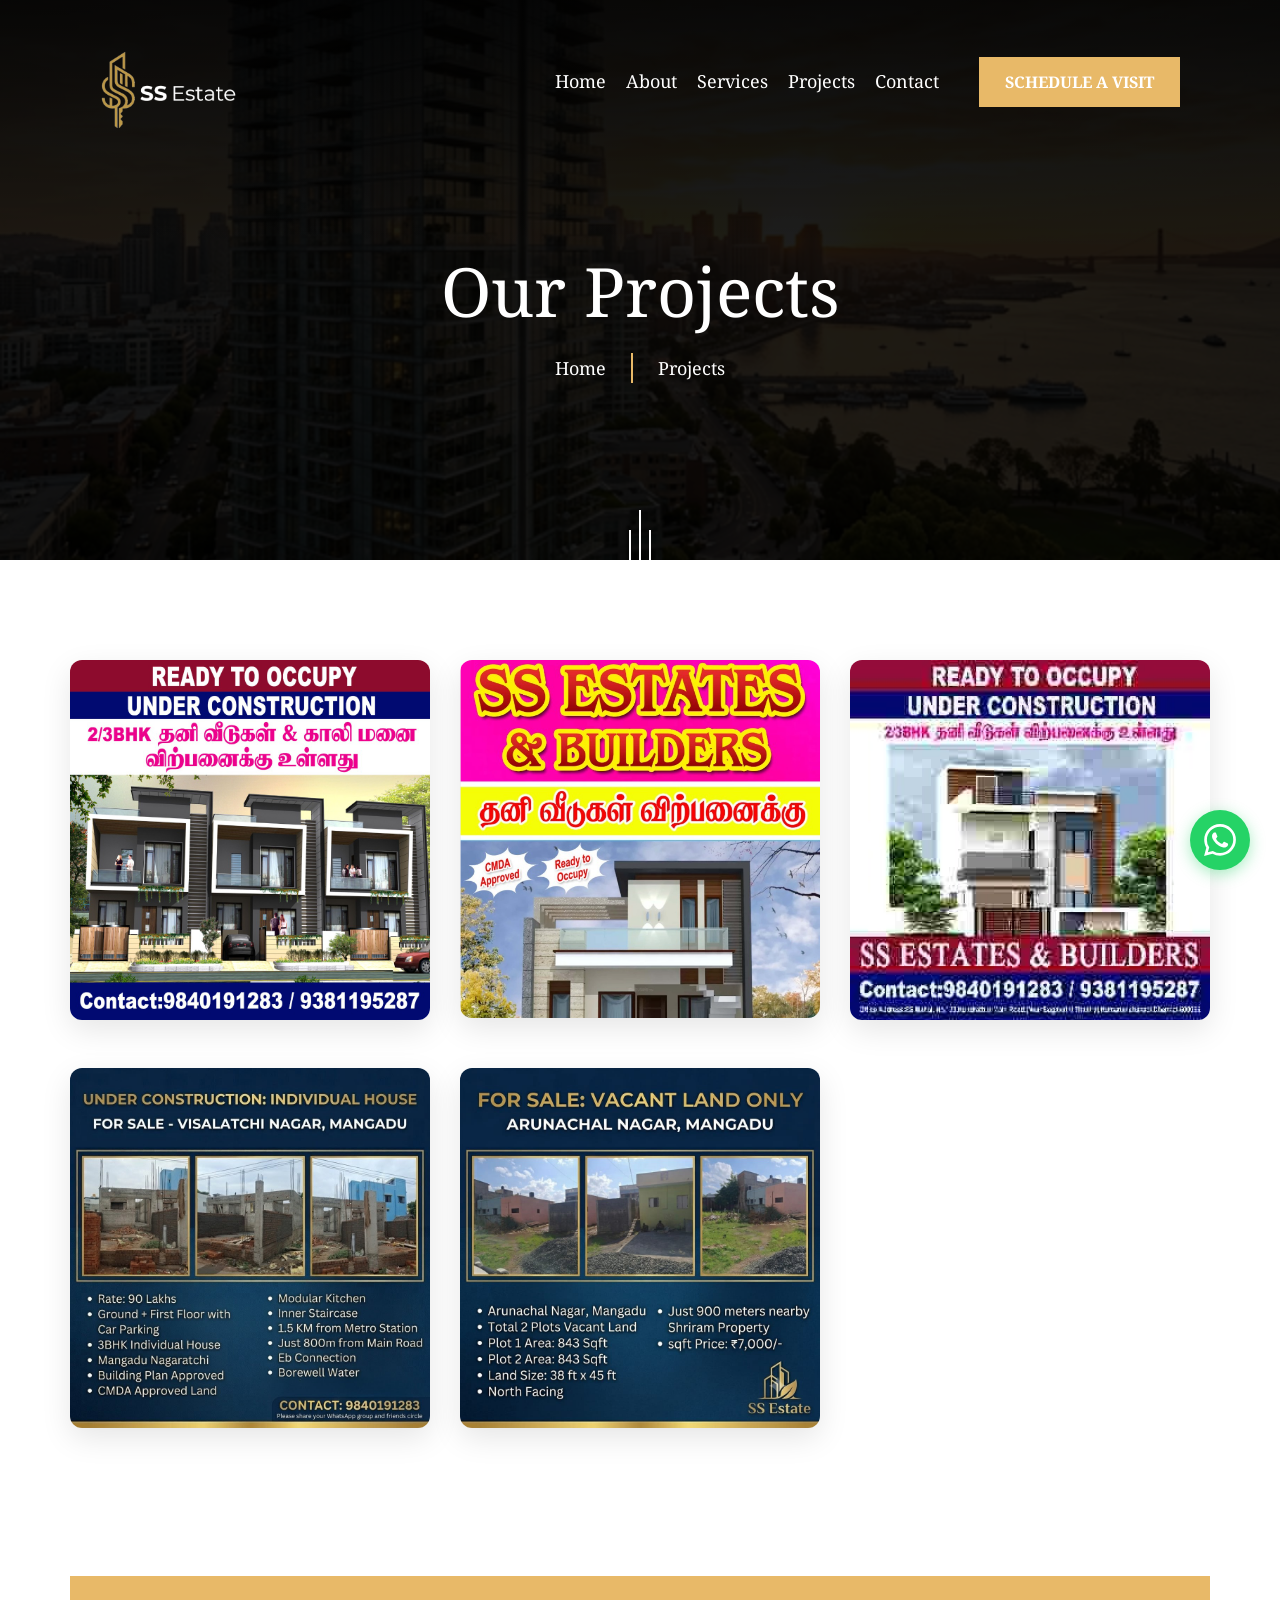
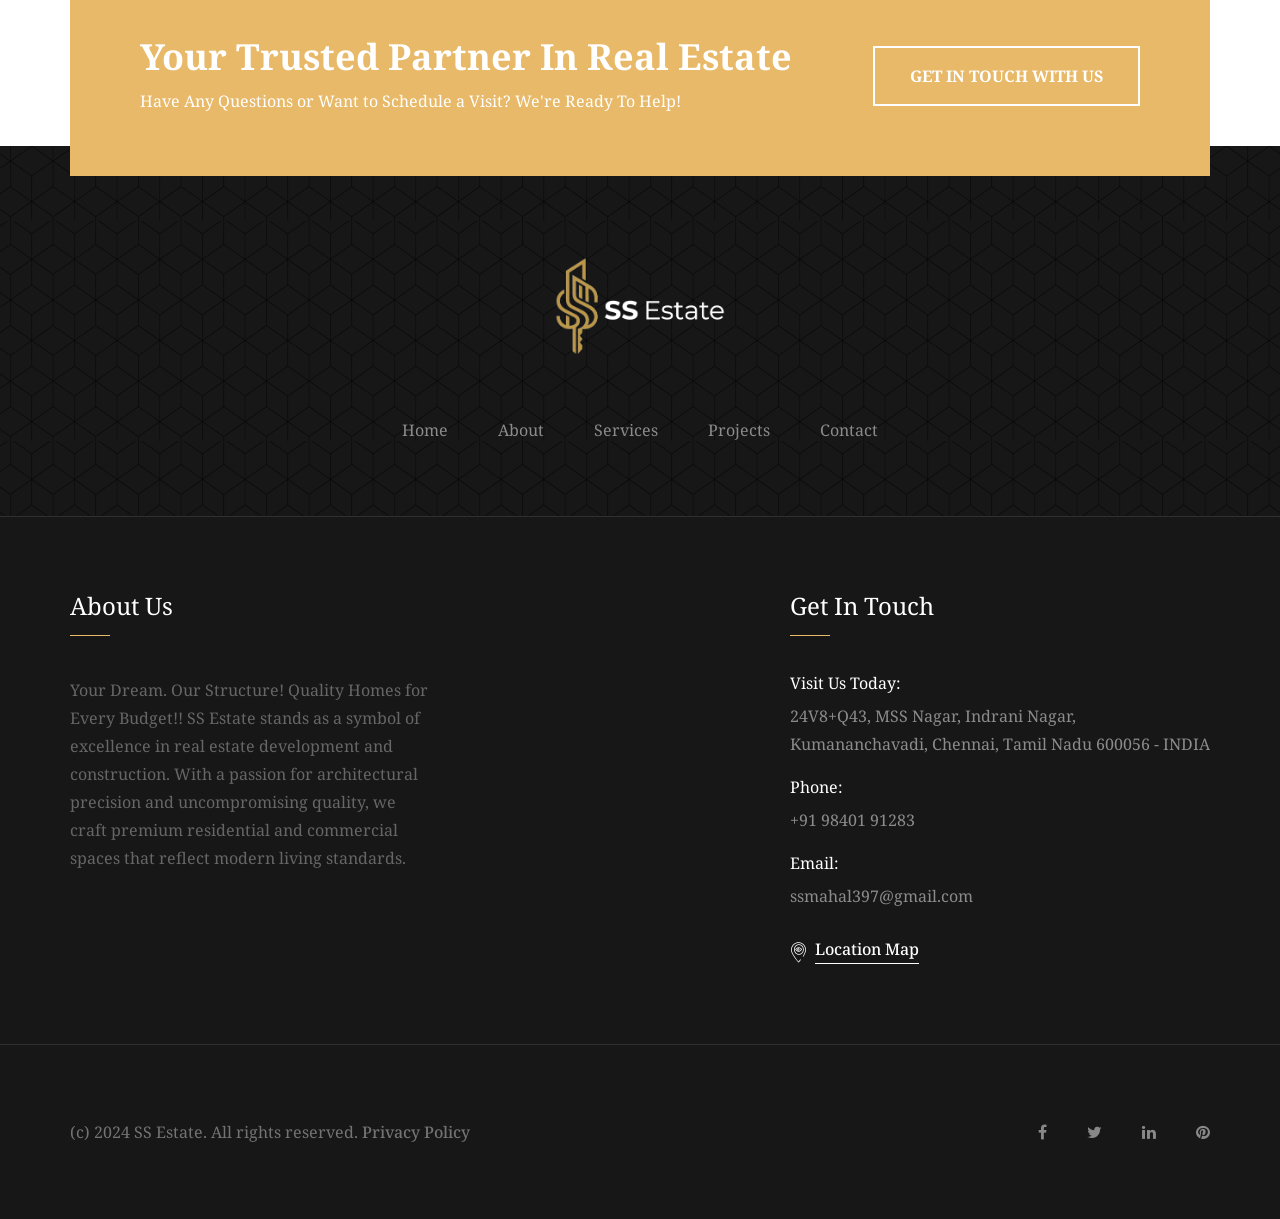
==== commit 8ca39e21: "Add two new project banners to Projects page" ====
--- a/apartio-fullpack/1_html-files/apartments-1.html
+++ b/apartio-fullpack/1_html-files/apartments-1.html
@@ -210,6 +210,22 @@
                         </div>
                     </div>
                     <!--End Project Banner 3-->
+                    
+                    <!--Start Project Banner 4-->
+                    <div class="col-xl-4 col-lg-4 col-md-6 mb-5">
+                        <div class="project-banner-card" style="width: 100%; border-radius: 12px; overflow: hidden; box-shadow: 0 10px 30px rgba(0,0,0,0.1); transition: transform 0.3s ease;">
+                            <img src="assets/images/apartments/banner-4.jpg" alt="Vacant Land - Arunachal Nagar, Mangadu" style="width: 100%; height: auto; display: block;" onmouseover="this.parentElement.style.transform='translateY(-10px)'" onmouseout="this.parentElement.style.transform='translateY(0)'">
+                        </div>
+                    </div>
+                    <!--End Project Banner 4-->
+                    
+                    <!--Start Project Banner 5-->
+                    <div class="col-xl-4 col-lg-4 col-md-6 mb-5">
+                        <div class="project-banner-card" style="width: 100%; border-radius: 12px; overflow: hidden; box-shadow: 0 10px 30px rgba(0,0,0,0.1); transition: transform 0.3s ease;">
+                            <img src="assets/images/apartments/banner-5.jpg" alt="Individual House - Visalatchi Nagar, Mangadu" style="width: 100%; height: auto; display: block;" onmouseover="this.parentElement.style.transform='translateY(-10px)'" onmouseout="this.parentElement.style.transform='translateY(0)'">
+                        </div>
+                    </div>
+                    <!--End Project Banner 5-->
                 </div>
             </div>
         </section>
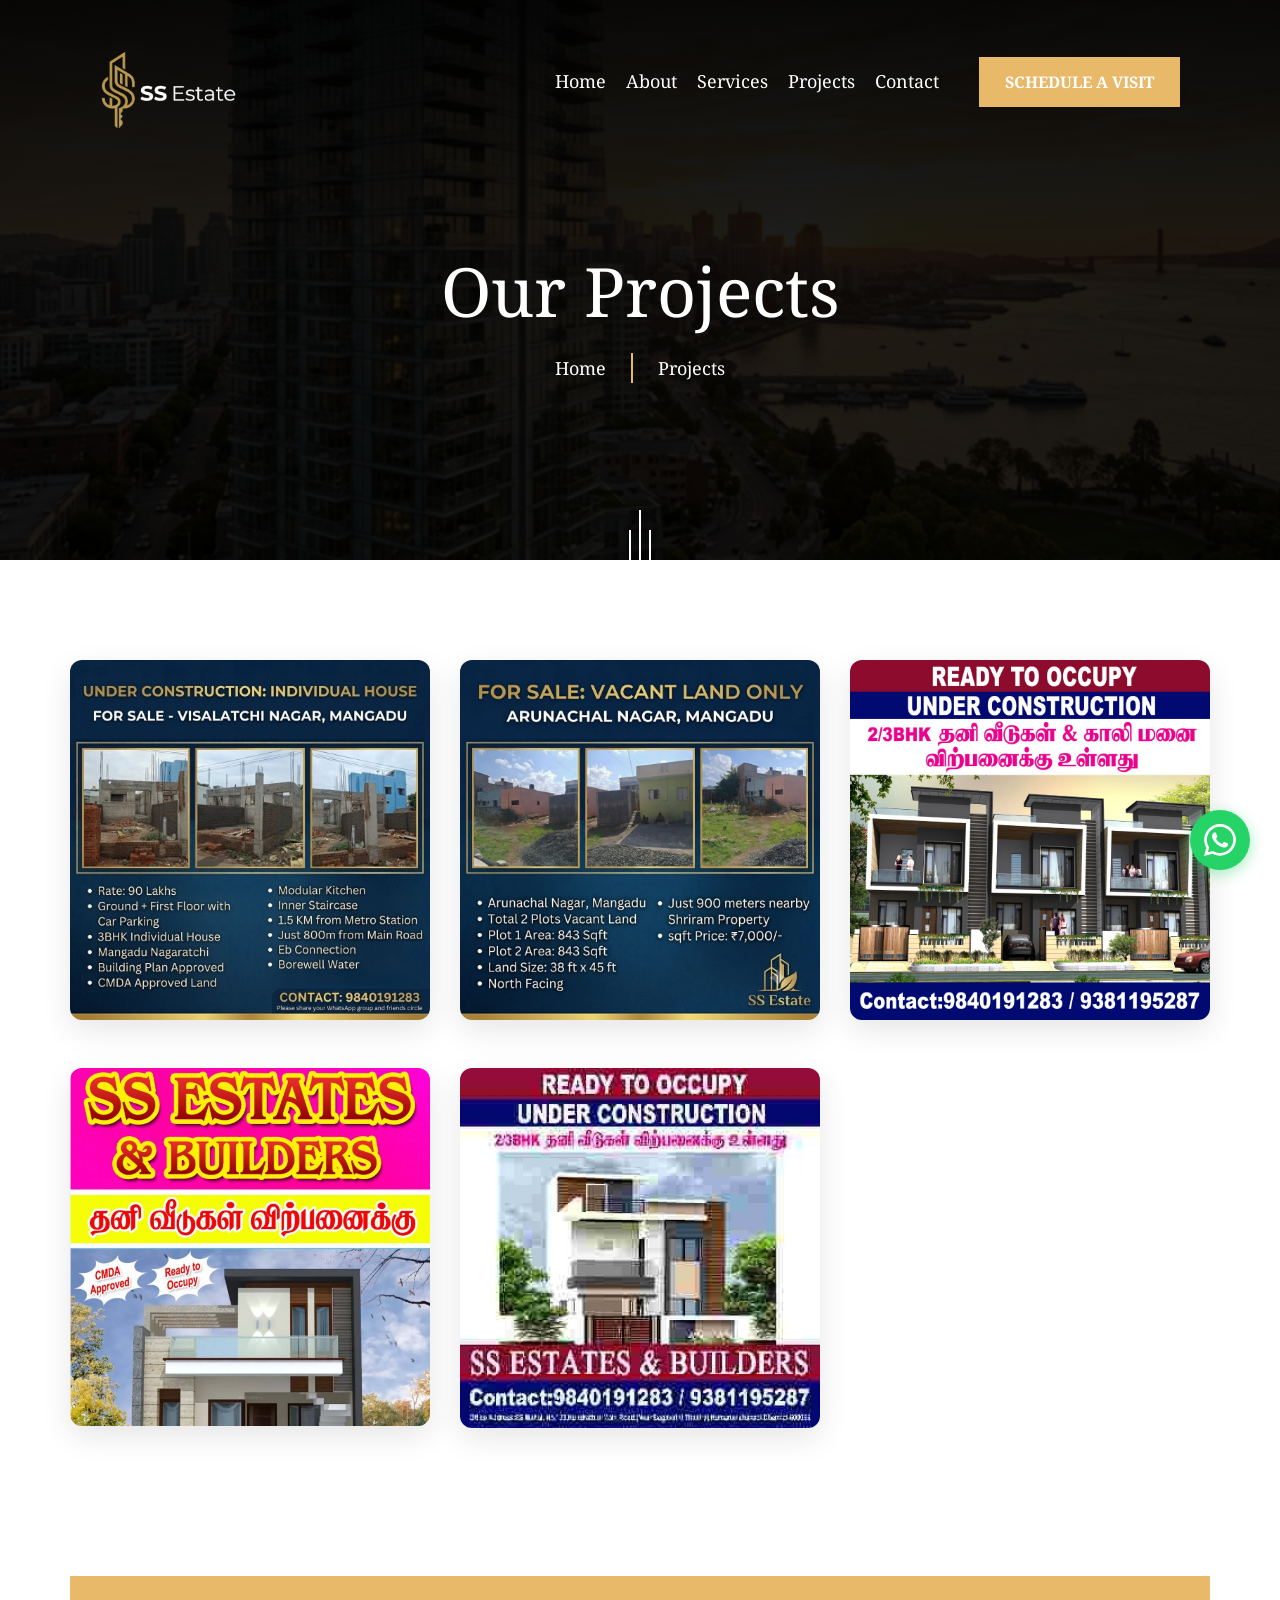
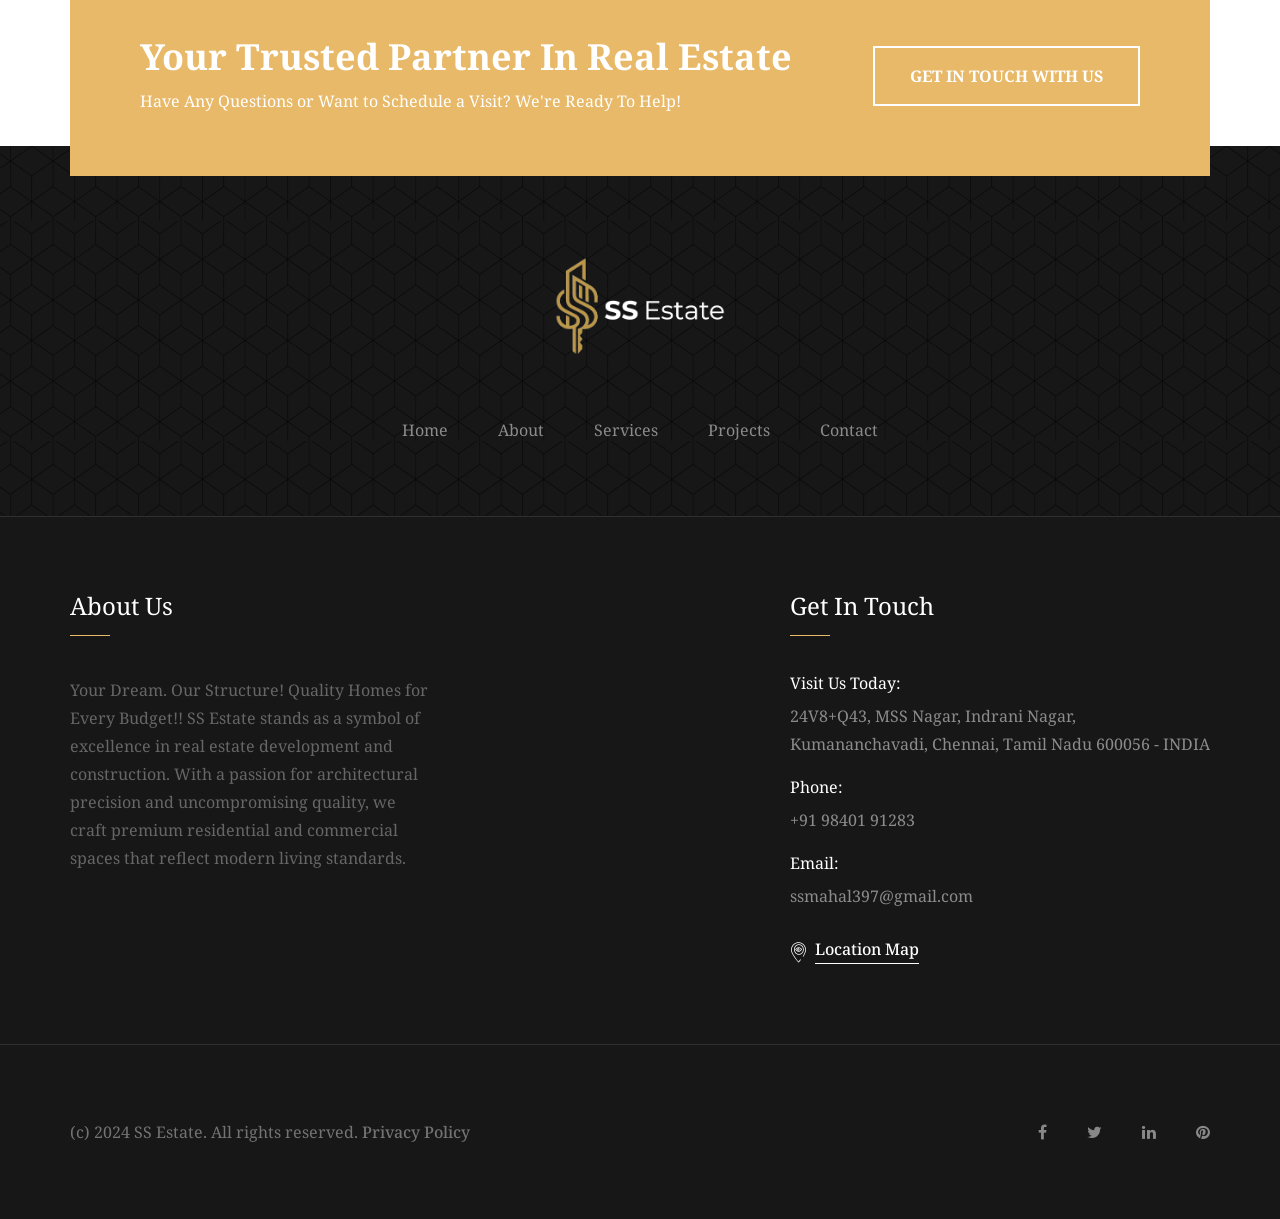
==== commit 64745fd0: "Reorder banners on home page to show vacant land and individual house first" ====
--- a/apartio-fullpack/1_html-files/apartments-1.html
+++ b/apartio-fullpack/1_html-files/apartments-1.html
@@ -187,6 +187,22 @@
         <section class="apartments-style1-area" style="padding: 100px 0;">
             <div class="container">
                 <div class="row">
+                    <!--Start Project Banner 4 (moved to top)-->
+                    <div class="col-xl-4 col-lg-4 col-md-6 mb-5">
+                        <div class="project-banner-card" style="width: 100%; border-radius: 12px; overflow: hidden; box-shadow: 0 10px 30px rgba(0,0,0,0.1); transition: transform 0.3s ease;">
+                            <img src="assets/images/apartments/banner-4.jpg" alt="Vacant Land - Arunachal Nagar, Mangadu" style="width: 100%; height: auto; display: block;" onmouseover="this.parentElement.style.transform='translateY(-10px)'" onmouseout="this.parentElement.style.transform='translateY(0)'">
+                        </div>
+                    </div>
+                    <!--End Project Banner 4-->
+                    
+                    <!--Start Project Banner 5 (moved to top)-->
+                    <div class="col-xl-4 col-lg-4 col-md-6 mb-5">
+                        <div class="project-banner-card" style="width: 100%; border-radius: 12px; overflow: hidden; box-shadow: 0 10px 30px rgba(0,0,0,0.1); transition: transform 0.3s ease;">
+                            <img src="assets/images/apartments/banner-5.jpg" alt="Individual House - Visalatchi Nagar, Mangadu" style="width: 100%; height: auto; display: block;" onmouseover="this.parentElement.style.transform='translateY(-10px)'" onmouseout="this.parentElement.style.transform='translateY(0)'">
+                        </div>
+                    </div>
+                    <!--End Project Banner 5-->
+
                     <!--Start Project Banner 1-->
                     <div class="col-xl-4 col-lg-4 col-md-6 mb-5">
                         <div class="project-banner-card" style="width: 100%; border-radius: 12px; overflow: hidden; box-shadow: 0 10px 30px rgba(0,0,0,0.1); transition: transform 0.3s ease;">
@@ -210,22 +226,6 @@
                         </div>
                     </div>
                     <!--End Project Banner 3-->
-                    
-                    <!--Start Project Banner 4-->
-                    <div class="col-xl-4 col-lg-4 col-md-6 mb-5">
-                        <div class="project-banner-card" style="width: 100%; border-radius: 12px; overflow: hidden; box-shadow: 0 10px 30px rgba(0,0,0,0.1); transition: transform 0.3s ease;">
-                            <img src="assets/images/apartments/banner-4.jpg" alt="Vacant Land - Arunachal Nagar, Mangadu" style="width: 100%; height: auto; display: block;" onmouseover="this.parentElement.style.transform='translateY(-10px)'" onmouseout="this.parentElement.style.transform='translateY(0)'">
-                        </div>
-                    </div>
-                    <!--End Project Banner 4-->
-                    
-                    <!--Start Project Banner 5-->
-                    <div class="col-xl-4 col-lg-4 col-md-6 mb-5">
-                        <div class="project-banner-card" style="width: 100%; border-radius: 12px; overflow: hidden; box-shadow: 0 10px 30px rgba(0,0,0,0.1); transition: transform 0.3s ease;">
-                            <img src="assets/images/apartments/banner-5.jpg" alt="Individual House - Visalatchi Nagar, Mangadu" style="width: 100%; height: auto; display: block;" onmouseover="this.parentElement.style.transform='translateY(-10px)'" onmouseout="this.parentElement.style.transform='translateY(0)'">
-                        </div>
-                    </div>
-                    <!--End Project Banner 5-->
                 </div>
             </div>
         </section>
